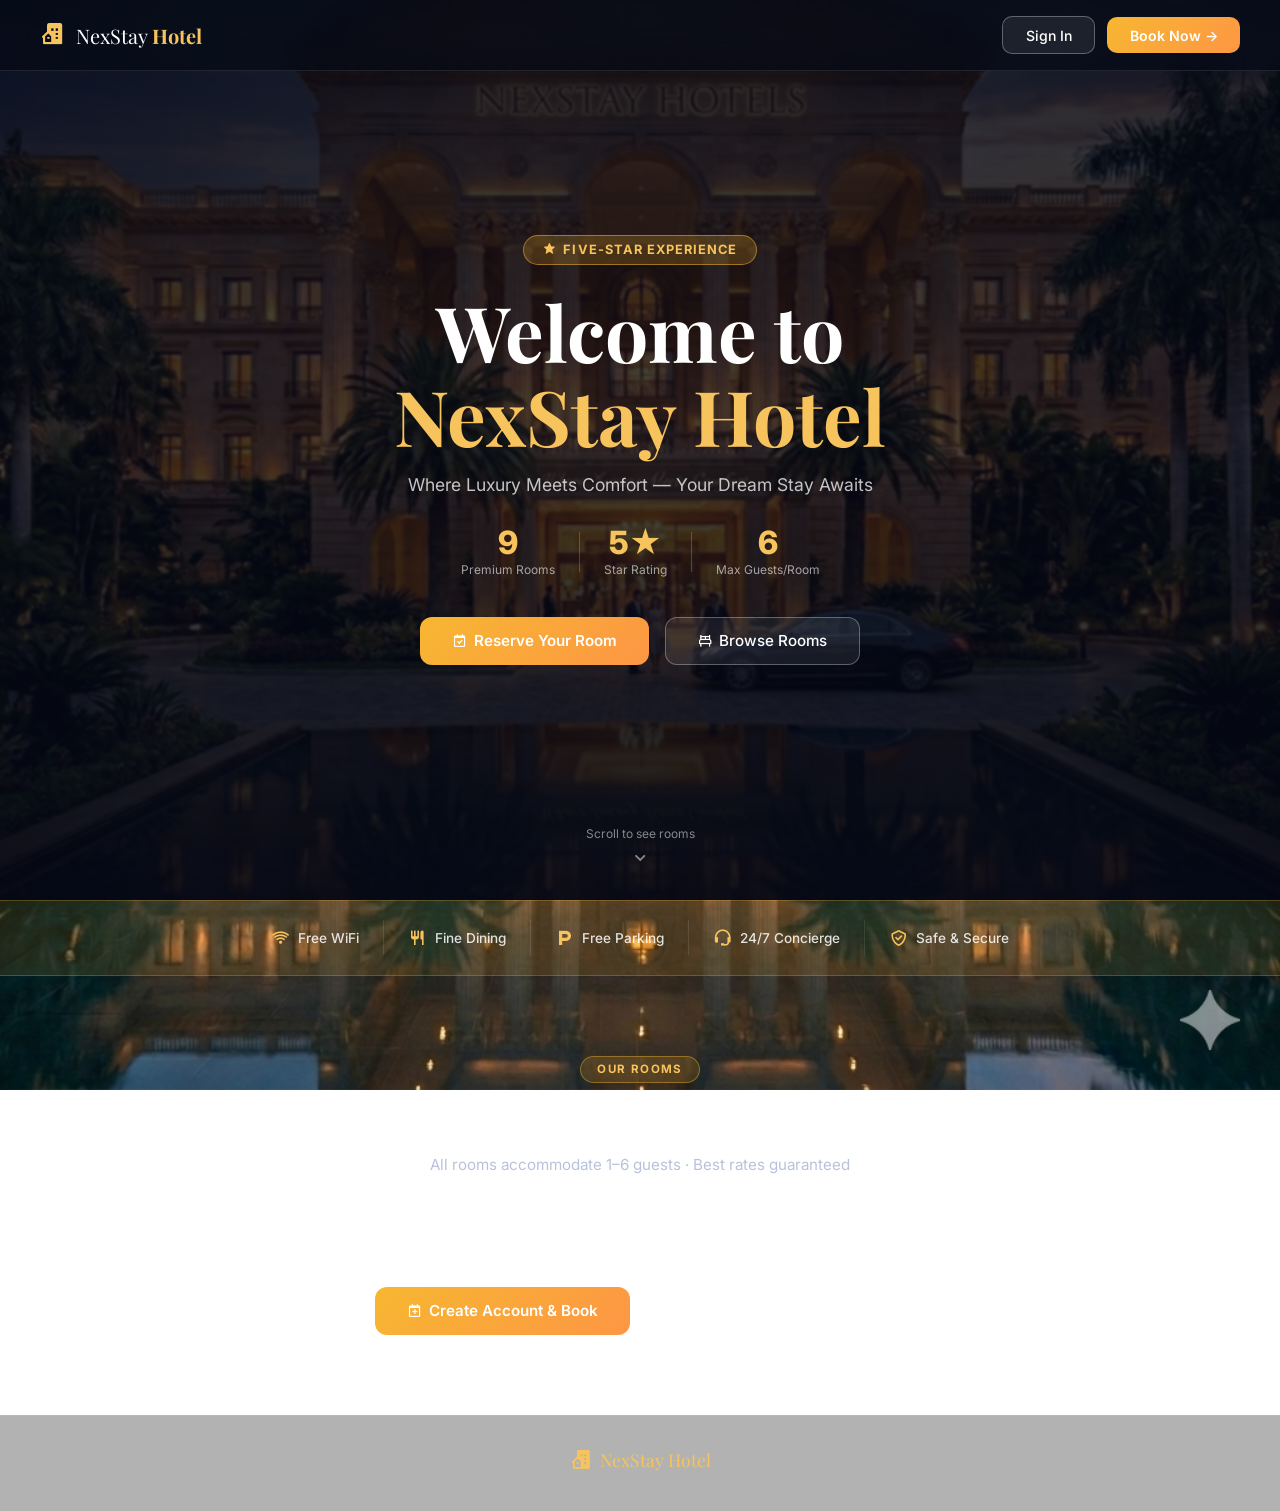
==== index.html @ 5ae5cfe7 "Initial NexStay commit" ====
<!DOCTYPE html>
<html lang="en">

<head>
  <meta charset="UTF-8" />
  <meta name="viewport" content="width=device-width,initial-scale=1.0" />
  <title>NexStay Hotel — Booking &amp; Reservation System</title>
  <meta name="description" content="NexStay Hotel: Luxury hotel booking and reservation management." />
  <meta name="theme-color" content="#f7b731" />
  <link rel="preconnect" href="https://fonts.googleapis.com" />
  <link
    href="https://fonts.googleapis.com/css2?family=Inter:wght@300;400;500;600;700;800&family=Playfair+Display:wght@600;700&display=swap"
    rel="stylesheet" />
  <link rel="stylesheet" href="style.css" />
  <style>
    /* GLOBAL BACKGROUND FOR ALL PAGES is managed in style.css */

    /* Overlay for better text readability */
    #app-section::before {
      content: '';
      position: fixed;
      top: 0;
      left: 0;
      right: 0;
      bottom: 0;
      background: rgba(15, 23, 42, 0.1);
      z-index: -1;
      pointer-events: none;
    }

    /* Auth section overlay */
    #auth-section {
      position: relative;
    }

    #auth-section::before {
      content: '';
      position: fixed;
      top: 0;
      left: 0;
      right: 0;
      bottom: 0;
      background: rgba(15, 23, 42, 0.1);
      z-index: -1;
      pointer-events: none;
    }

    /* Auth left side styling with cozy hotel theme */
    .auth-left {
      background: rgba(10, 15, 30, 0.05) !important;
      backdrop-filter: blur(2px);
    }

    .auth-brand-hero .hero-hotel-name {
      font-size: 3.5rem;
    }

    .hero-hotel-name span {
      color: var(--gold);
    }

    /* Room card image fix */
    .room-card-img img {
      width: 100%;
      height: 100%;
      object-fit: cover;
    }

    /* 360 view controls */
    .vr-controls {
      display: flex;
      align-items: center;
      justify-content: center;
      gap: 1rem;
      margin-top: 0.5rem;
    }

    .vr-btn {
      background: rgba(247, 183, 49, 0.2);
      border: 1px solid rgba(247, 183, 49, 0.4);
      color: white;
      padding: 0.5rem 1rem;
      border-radius: 8px;
      cursor: pointer;
      font-size: 0.8rem;
      transition: all 0.2s;
    }

    .vr-btn:hover {
      background: rgba(247, 183, 49, 0.4);
      transform: scale(1.05);
    }

    .vr-indicator {
      font-size: 0.75rem;
      color: var(--text-muted);
    }
  </style>
  <link href='https://unpkg.com/boxicons@2.1.4/css/boxicons.min.css' rel='stylesheet'>
</head>

<body>

  <!-- ===================== PUBLIC LANDING PAGE ===================== -->
  <div id="landing-section">

    <!-- NAV -->
    <nav class="land-nav">
      <div class="land-nav-brand">
        <i class='bx bxs-building-house'></i>
        <span>NexStay <strong>Hotel</strong></span>
      </div>
      <div class="land-nav-actions">
        <button class="land-btn-outline" onclick="showLandingAuth('login')">Sign In</button>
        <button class="land-btn-gold" onclick="showLandingAuth('register')">Book Now →</button>
      </div>
    </nav>

    <!-- HERO SECTION -->
    <section class="land-hero">
      <div class="land-hero-overlay"></div>
      <div class="land-hero-content">
        <div class="land-hero-badge"><i class='bx bxs-star'></i> Five-Star Experience</div>
        <h1 class="land-hero-title">Welcome to<br /><span>NexStay Hotel</span></h1>
        <p class="land-hero-sub">Where Luxury Meets Comfort — Your Dream Stay Awaits</p>
        <div class="land-hero-stats">
          <div class="land-stat">
            <div class="land-stat-num">9</div>
            <div class="land-stat-label">Premium Rooms</div>
          </div>
          <div class="land-stat-div"></div>
          <div class="land-stat">
            <div class="land-stat-num">5★</div>
            <div class="land-stat-label">Star Rating</div>
          </div>
          <div class="land-stat-div"></div>
          <div class="land-stat">
            <div class="land-stat-num">6</div>
            <div class="land-stat-label">Max Guests/Room</div>
          </div>
        </div>
        <div class="land-hero-cta">
          <button class="land-btn-gold land-btn-big" onclick="showLandingAuth('register')"><i
              class='bx bx-calendar-check'></i> Reserve Your Room</button>
          <button class="land-btn-outline land-btn-big" onclick="scrollToRooms()"><i class='bx bx-bed'></i> Browse
            Rooms</button>
        </div>
      </div>
      <div class="land-hero-scroll" onclick="scrollToRooms()">
        <span>Scroll to see rooms</span><i class='bx bx-chevron-down'></i>
      </div>
    </section>

    <!-- FEATURES STRIP -->
    <section class="land-features">
      <div class="land-feature"><i class='bx bx-wifi'></i><span>Free WiFi</span></div>
      <div class="land-feature"><i class='bx bx-restaurant'></i><span>Fine Dining</span></div>
      <div class="land-feature"><i class='bx bxs-parking'></i><span>Free Parking</span></div>
      <div class="land-feature"><i class='bx bx-support'></i><span>24/7 Concierge</span></div>
      <div class="land-feature"><i class='bx bx-check-shield'></i><span>Safe & Secure</span></div>
    </section>

    <!-- ROOMS SHOWCASE -->
    <section class="land-rooms" id="land-rooms-section">
      <div class="land-section-header">
        <div class="land-section-badge">OUR ROOMS</div>
        <h2 class="land-section-title">Choose Your Perfect Room</h2>
        <p class="land-section-sub">All rooms accommodate 1–6 guests · Best rates guaranteed</p>
      </div>
      <div class="land-rooms-grid" id="land-rooms-grid">
        <!-- Filled by JS -->
      </div>
      <div class="land-rooms-cta">
        <button class="land-btn-gold land-btn-big" onclick="showLandingAuth('register')">
          <i class='bx bx-calendar-plus'></i> Create Account & Book
        </button>
        <button class="land-btn-outline land-btn-big" onclick="showLandingAuth('login')">
          Already a guest? Sign In →
        </button>
      </div>
    </section>

    <!-- FOOTER -->
    <footer class="land-footer">
      <div class="land-footer-brand">
        <i class='bx bxs-building-house'></i>
        <span>NexStay Hotel</span>
    </footer>
  </div>

  <!-- ===================== AUTH SECTION ===================== -->
  <div id="auth-section" class="hidden">

    <!-- LOGIN PAGE -->
    <div id="page-login" class="auth-page active">
      <div class="auth-left">
        <div class="auth-brand-hero">
          <div class="hero-logo"><i class='bx bxs-building-house'></i></div>
          <h1 class="hero-hotel-name">NexStay<br /><span>Hotel</span></h1>
          <p class="hero-tagline">Where Luxury Meets Comfort</p>
          <div class="hero-features">
            <div class="hero-feat"><span><i class='bx bxs-star'></i></span> Premium Rooms &amp; Suites</div>
            <div class="hero-feat"><span><i class='bx bxs-star'></i></span> Easy Online Booking</div>
            <div class="hero-feat"><span><i class='bx bxs-star'></i></span> World-Class Hospitality</div>
          </div>
        </div>
      </div>
      <div class="auth-right">
        <div class="auth-card">
          <div class="auth-card-icon"><i class='bx bxs-building-house'></i></div>
          <h2 class="auth-title">Welcome Back</h2>
          <p class="auth-sub">Sign in to book your dream room</p>
          <div id="login-error" class="auth-error hidden"></div>
          <div class="auth-demo-hint" style="margin-bottom:.75rem"><i class='bx bx-info-circle'></i> This is the <strong>Guest Portal</strong>. Admins must use the <strong><a onclick="window.location='/admin'" style="color:var(--gold);cursor:pointer">Admin Portal →</a></strong></div>
          <div class="form-group">
            <label>Email Address</label>
            <input type="email" id="login-email" placeholder="you@email.com" />
          </div>
          <div class="form-group">
            <label>Password</label>
            <div class="pw-wrap">
              <input type="password" id="login-pw" placeholder="••••••••" />
              <button class="pw-toggle" onclick="togglePw('login-pw',this)"><i class='bx bx-show'></i></button>
            </div>
          </div>
          <button class="btn-primary full-w auth-btn" onclick="doLogin()">Sign In →</button>
          <div class="auth-switch">Don't have an account? <a onclick="showAuth('register')">Create one</a></div>
          <div class="auth-demo-hint">Demo: sofia@email.com / sofia123</div>
        </div>
      </div>
    </div>

    <!-- REGISTER PAGE -->
    <div id="page-register" class="auth-page">
      <div class="auth-left">
        <div class="auth-brand-hero">
          <div class="hero-logo"><i class='bx bxs-building-house'></i></div>
          <h1 class="hero-hotel-name">NexStay<br /><span>Hotel</span></h1>
          <p class="hero-tagline">Your Dream Stay Awaits</p>
          <div class="hero-features">
            <div class="hero-feat"><span><i class='bx bxs-star'></i></span> Browse &amp; Book Rooms</div>
            <div class="hero-feat"><span><i class='bx bxs-star'></i></span> View Your Reservations</div>
            <div class="hero-feat"><span><i class='bx bxs-star'></i></span> Seamless Check-In Experience</div>
          </div>
        </div>
      </div>
      <div class="auth-right">
        <div class="auth-card">
          <div class="auth-card-icon"><i class='bx bx-sparkles'></i></div>
          <h2 class="auth-title">Create Account</h2>
          <p class="auth-sub">Sign up and start booking your stay</p>
          <div id="reg-error" class="auth-error hidden"></div>
          <div class="form-row">
            <div class="form-group"><label>First Name</label><input type="text" id="reg-fname" placeholder="Sofia" />
            </div>
            <div class="form-group"><label>Last Name</label><input type="text" id="reg-lname" placeholder="Dafers" />
            </div>
          </div>
          <div class="form-group"><label>Email Address</label><input type="email" id="reg-email"
              placeholder="you@email.com" /></div>
          <div class="form-group"><label>Phone Number</label><input type="tel" id="reg-phone"
              placeholder="09XXXXXXXXX" /></div>
          <div class="form-group"><label>Password</label>
            <div class="pw-wrap"><input type="password" id="reg-pw" placeholder="Min. 6 characters" /><button
                class="pw-toggle" onclick="togglePw('reg-pw',this)"><i class='bx bx-show'></i></button></div>
          </div>
          <div class="form-group"><label>Confirm Password</label><input type="password" id="reg-cpw"
              placeholder="Re-enter password" /></div>
          <button class="btn-primary full-w auth-btn" onclick="doRegister()">Create Account →</button>
          <div class="auth-switch">Already have an account? <a onclick="showAuth('login')">Sign in</a></div>
        </div>
      </div>
    </div>
  </div>

  <!-- ===================== APP SECTION ===================== -->
  <div id="app-section" class="hidden">

    <!-- SIDEBAR -->
    <aside class="sidebar" id="sidebar">
      <div class="sidebar-brand">
        <div class="brand-icon"><i class='bx bxs-building-house'></i></div>
        <div>
          <div class="brand-name">NexStay</div>
          <div class="brand-sub">Hotel</div>
        </div>
      </div>
      <nav class="sidebar-nav">
        <div class="nav-label">NAVIGATION</div>
        <!-- ADMIN ONLY -->
        <a class="nav-item admin-only" id="nav-dashboard" onclick="showPage('dashboard')"><span class="nav-icon"><i
              class='bx bxs-dashboard'></i></span> Dashboard</a>
        <!-- BOTH -->
        <a class="nav-item" id="nav-browse" onclick="showPage('browse')"><span class="nav-icon"><i
              class='bx bx-bed'></i></span> Browse Rooms</a>
        <!-- USER ONLY -->
        <a class="nav-item user-only" id="nav-newbooking" onclick="showPage('newbooking')"><span class="nav-icon"><i
              class='bx bx-plus'></i></span> New Booking</a>
        <!-- ADMIN ONLY -->
        <a class="nav-item admin-only" id="nav-allbookings" onclick="showPage('allbookings')"><span class="nav-icon"><i
              class='bx bx-list-ul'></i></span> All Bookings</a>
        <!-- USER ONLY -->
        <a class="nav-item user-only" id="nav-mybookings" onclick="showPage('mybookings')"><span class="nav-icon"><i
              class='bx bx-receipt'></i></span> My Bookings</a>
        <div class="nav-label" style="margin-top:1rem">ACCOUNT</div>
        <a class="nav-item" id="nav-settings" onclick="showPage('settings')"><span class="nav-icon"><i
              class='bx bx-cog'></i></span> Settings</a>
        <a class="nav-item" onclick="doLogout()"><span class="nav-icon"><i class='bx bx-log-out'></i></span> Logout</a>
      </nav>
      <div class="sidebar-footer" id="sidebar-user-info">
        <div class="footer-avatar" id="sidebar-avatar">?</div>
        <div>
          <div class="footer-name" id="sidebar-name">—</div>
          <div class="footer-role" id="sidebar-role">—</div>
        </div>
      </div>
    </aside>

    <!-- MAIN -->
    <main class="main-content">

      <!-- TOPBAR -->
      <div class="topbar">
        <div class="topbar-hotel"><i class='bx bxs-building-house'></i> <strong>NexStay Hotel</strong> <span
            class="topbar-divider">|</span> <span id="topbar-page">Dashboard</span></div>
        <div class="topbar-right">
          <span class="topbar-user" onclick="showPage('settings')"><i class='bx bx-user'></i> <span
              id="topbar-username">User</span></span>
        </div>
      </div>

      <!-- ===== DASHBOARD ===== -->
      <div id="page-dashboard" class="page">
        <div class="page-header">
          <div>
            <h1 class="page-title">Main Dashboard</h1>
            <p class="page-sub">Overview of hotel operations — stats, booking calendar &amp; room management</p>
          </div>

        </div>
        <div class="stats-grid">
          <div class="stat-card" style="--accent:#f7b731">
            <div class="stat-icon"><i class='bx bx-wallet'></i></div>
            <div class="stat-value" id="stat-revenue">₱0</div>
            <div class="stat-label">Total Revenue</div>
            <div class="stat-trend">↑ +12% this month</div>
          </div>
          <div class="stat-card" style="--accent:#00c9a7">
            <div class="stat-icon"><i class='bx bx-check-circle'></i></div>
            <div class="stat-value" id="stat-confirmed">0</div>
            <div class="stat-label">Confirmed Bookings</div>
            <div class="stat-trend">↑ Active reservations</div>
          </div>
          <div class="stat-card" style="--accent:#f7b731">
            <div class="stat-icon"><i class='bx bx-bed'></i></div>
            <div class="stat-value" id="stat-available">0</div>
            <div class="stat-label">Available Rooms</div>
            <div class="stat-trend" id="stat-available-sub">of 9 total rooms</div>
          </div>
          <div class="stat-card" style="--accent:#fd9644">
            <div class="stat-icon"><i class='bx bx-time-five'></i></div>
            <div class="stat-value" id="stat-pending">0</div>
            <div class="stat-label">Pending Approval</div>
            <div class="stat-trend">Requires review</div>
          </div>
        </div>
        <!-- BOOKING CALENDAR + SIDE CARDS ROW -->
        <div class="dashboard-grid">
          <!-- BOOKING CALENDAR -->
          <div class="card">
            <div class="card-header">
              <h2 class="card-title"><i class='bx bx-calendar' style='color:var(--gold);margin-right:.4rem'></i>Booking Calendar</h2>
              <button class="btn-ghost" onclick="showPage('allbookings')">View All →</button>
            </div>
            <div class="cal-nav">
              <button class="cal-nav-btn" onclick="calPrev()"><i class='bx bx-chevron-left'></i></button>
              <span id="cal-month-label" class="cal-month-label">—</span>
              <button class="cal-nav-btn" onclick="calNext()"><i class='bx bx-chevron-right'></i></button>
            </div>
            <div class="cal-grid" id="cal-grid"></div>
            <div class="cal-legend">
              <span class="cal-dot" style="background:var(--gold)"></span><span>Booked</span>
              <span class="cal-dot" style="background:#00c9a7"></span><span>Check-In</span>
              <span class="cal-dot" style="background:#fd9644"></span><span>Check-Out</span>
              <span class="cal-dot" style="background:#a855f7"></span><span>Today</span>
            </div>
            <div id="cal-events-list" style="margin-top:.8rem"></div>
          </div>
          <!-- SIDE CARDS -->
          <div class="side-cards">
            <!-- PORTAL LINKS (admin only) -->
            <div class="card admin-only" style="padding:1rem 1.25rem">
              <h2 class="card-title" style="margin-bottom:.8rem"><i class='bx bx-link' style='color:var(--gold);margin-right:.4rem'></i>Portal Links</h2>
              <div style="display:flex;flex-direction:column;gap:.5rem">
                <a id="admin-link-display" href="/admin" target="_blank" class="portal-link-btn portal-link-admin"><i class='bx bxs-user-badge'></i> Admin Portal <i class='bx bx-link-external' style='font-size:.75rem'></i></a>
                <a id="user-link-display" href="/" target="_blank" class="portal-link-btn portal-link-user"><i class='bx bx-user'></i> User / Guest Portal <i class='bx bx-link-external' style='font-size:.75rem'></i></a>
              </div>
            </div>
            <!-- RECENT BOOKINGS -->
            <div class="card">
              <div class="card-header" style="margin-bottom:.8rem">
                <h2 class="card-title"><i class='bx bx-list-ul' style='color:var(--gold);margin-right:.4rem'></i>Recent Bookings</h2>
                <button class="btn-ghost" onclick="showPage('allbookings')">View All →</button>
              </div>
              <div id="dash-recent-bookings"></div>
            </div>
            <!-- ROOM STATUS -->
            <div class="card">
              <h2 class="card-title" style="margin-bottom:1rem">Room Status Summary</h2>
              <div id="room-status-list"></div>
            </div>
          </div>
        </div>
        <!-- DASHBOARD ROOM CARDS -->
        <div class="dash-rooms-section">
          <div class="dash-rooms-header">
            <div>
              <h2 class="card-title">All Rooms Overview</h2>
              <p style="color:var(--text-muted);font-size:.82rem;margin-top:.2rem">Click any room to browse — all rooms
                max 6 guests</p>
            </div>
            <button class="btn-ghost" onclick="showPage('browse')">View All Rooms →</button>
          </div>
          <div class="dash-rooms-grid" id="dash-rooms-grid"></div>
        </div>
      </div>

      <!-- ===== BROWSE ROOMS ===== -->
      <div id="page-browse" class="page">
        <div class="page-header">
          <div>
            <h1 class="page-title">Browse Hotel Rooms</h1>
            <p class="page-sub">View, search, and filter all rooms — click a room &amp; full details
            </p>
          </div>

        </div>
        <div class="filter-bar">
          <div class="search-wrap">
            <span class="search-icon"><i class='bx bx-search'></i></span>
            <input type="text" id="room-search" placeholder="Search rooms..." oninput="filterRooms()" />
          </div>
          <div class="filter-group"><label>Type</label>
            <select id="filter-type" onchange="filterRooms()">
              <option value="All">All Types</option>
              <option value="Standard">Standard</option>
              <option value="Deluxe">Deluxe</option>
              <option value="Family">Family</option>
              <option value="Suite">Suite</option>
            </select>
          </div>
          <div class="filter-group"><label>Status</label>
            <select id="filter-avail" onchange="filterRooms()">
              <option value="All">All Status</option>
              <option value="Available">Available</option>
              <option value="Occupied">Occupied</option>
              <option value="Maintenance">Maintenance</option>
            </select>
          </div>
          <div class="filter-group guest-slider-group">
            <label>Guests: <span id="guest-slider-val" class="slider-val-badge">Any</span></label>
            <div class="slider-track-wrap">
              <input type="range" id="filter-guests" min="0" max="6" value="0" step="1" oninput="filterRooms()"
                class="guest-slider" />
              <div class="slider-ticks">
                <span>Any</span><span>1</span><span>2</span><span>3</span><span>4</span><span>5</span><span>6</span>
              </div>
            </div>
          </div>
          <span class="filter-count" id="filter-count">Showing 9 of 9 rooms</span>
        </div>
        <div class="rooms-grid" id="rooms-grid"></div>
      </div>

      <!-- ===== NEW BOOKING ===== -->
      <div id="page-newbooking" class="page">
        <div class="page-header">
          <div>
            <h1 class="page-title">New Booking — Input Form</h1>
            <p class="page-sub">Fill in guest details, select room, and pick check-in/out dates</p>
          </div>

        </div>
        <div class="booking-form-grid">
          <div class="card">
            <div class="section-label">INPUT SECTION 1</div>
            <h2 class="card-title" style="margin-bottom:1.2rem">Guest Information</h2>
            <div class="form-group"><label>Full Name *</label><input type="text" id="f-name"
                placeholder="e.g. Maria Santos" /></div>
            <div class="form-group"><label>Email Address *</label><input type="email" id="f-email"
                placeholder="guest@email.com" /></div>
            <div class="form-group"><label>Phone Number *</label><input type="tel" id="f-phone"
                placeholder="09XXXXXXXXX" /></div>
            <div class="form-group"><label>Special Requests (Optional)</label><textarea id="f-notes" rows="3"
                placeholder="e.g. Late check-in, extra pillows..."></textarea></div>
          </div>
          <div>
            <div class="card" style="margin-bottom:1rem">
              <div class="section-label">INPUT SECTION 2</div>
              <h2 class="card-title" style="margin-bottom:1.2rem">Room &amp; Dates</h2>
              <div class="form-group"><label>Select Room *</label>
                <select id="f-room" onchange="updateSummary()">
                  <option value="">-- Choose a room --</option>
                  <!-- Options populated dynamically by syncBookingRoomSelect() -->
                </select>
              </div>
              <div class="form-row">
                <div class="form-group"><label>Check-In Date *</label><input type="date" id="f-checkin"
                    onchange="updateSummary()" /></div>
                <div class="form-group"><label>Check-Out Date *</label><input type="date" id="f-checkout"
                    onchange="updateSummary()" /></div>
              </div>
            </div>
            <div class="card summary-card">
              <div class="section-label">COMPUTATION OUTPUT</div>
              <h2 class="card-title" style="margin-bottom:1rem">Booking Summary</h2>
              <div class="summary-row"><span>Room:</span><span id="sum-room">—</span></div>
              <div class="summary-row"><span>Rate per Night:</span><span id="sum-rate">—</span></div>
              <div class="summary-row"><span>Number of Nights:</span><span id="sum-nights">—</span></div>
              <div class="summary-row total"><span>Total Amount:</span><span id="sum-total">—</span></div>
              <div class="sum-formula">Total = Rate/Night × Number of Nights</div>
            </div>
            <div class="form-actions">
              <button class="btn-outline" onclick="showPage('browse')">← Back to Rooms</button>
              <button class="btn-primary" onclick="confirmBooking()"><i class='bx bx-check'></i> Confirm Booking
                →</button>
            </div>
          </div>
        </div>
      </div>

      <!-- ===== CONFIRMATION ===== -->
      <div id="page-confirmation" class="page">
        <div class="page-header">
          <div>
            <h1 class="page-title">Booking Confirmation — Result Page</h1>
            <p class="page-sub">Displays booking summary after successful reservation</p>
          </div>

        </div>
        <div class="confirm-wrap">
          <div class="confirm-success">
            <div class="confirm-icon"><i class='bx bx-check-circle'></i></div>
            <div>
              <div class="confirm-title">Booking Confirmed!</div>
              <div class="confirm-sub">Your reservation has been successfully created.</div>
            </div>
          </div>
          <div class="confirm-body">
            <div class="confirm-ref-row">
              <div>
                <div class="confirm-ref-label">Booking Reference</div>
                <div class="confirm-ref-id" id="conf-ref">—</div>
              </div>
              <span class="badge badge-confirmed">Confirmed</span>
            </div>
            <div class="confirm-details-grid">
              <div>
                <div class="detail-section-label">GUEST INFORMATION</div>
                <div class="detail-row"><span>Name:</span><strong id="conf-name">—</strong></div>
                <div class="detail-row"><span>Email:</span><strong id="conf-email">—</strong></div>
                <div class="detail-row"><span>Phone:</span><strong id="conf-phone">—</strong></div>
              </div>
              <div>
                <div class="detail-section-label">ROOM DETAILS</div>
                <div class="detail-row"><span>Room:</span><strong id="conf-room">—</strong></div>
                <div class="detail-row"><span>Type:</span><strong id="conf-type">—</strong></div>
                <div class="detail-row"><span>Floor:</span><strong id="conf-floor">—</strong></div>
                <div class="detail-row"><span>Capacity:</span><strong id="conf-cap">—</strong></div>
              </div>
            </div>
            <div class="billing-box">
              <div class="detail-section-label">STAY SUMMARY &amp; BILLING</div>
              <div class="detail-row"><span>Check-In:</span><strong id="conf-checkin">—</strong></div>
              <div class="detail-row"><span>Check-Out:</span><strong id="conf-checkout">—</strong></div>
              <div class="detail-row"><span>Duration:</span><strong id="conf-nights">—</strong></div>
              <div class="detail-row"><span>Rate per Night:</span><strong id="conf-rate">—</strong></div>
              <div class="detail-row total"><span>Total Amount:</span><strong id="conf-total">—</strong></div>
              <div class="sum-formula" id="conf-formula"></div>
            </div>
            <div class="confirm-footer-note" id="conf-footer-note"></div>
          </div>
          <div class="confirm-actions">
            <button class="btn-outline" id="conf-view-bookings-btn"
              onclick="isAdmin() ? showPage('allbookings') : showPage('mybookings')"><i class='bx bx-list-ul'></i> <span
                id="conf-view-bookings-label">View My Bookings</span></button>
            <button class="btn-primary" onclick="showPage('browse')"><i class='bx bx-bed'></i> Browse Rooms →</button>
          </div>
        </div>
      </div>

      <!-- ===== ALL BOOKINGS ===== -->
      <div id="page-allbookings" class="page">
        <div class="page-header">
          <div>
            <h1 class="page-title">All Bookings</h1>
            <p class="page-sub">View and manage all hotel reservations</p>
          </div>

        </div>
        <div class="card">
          <div class="card-header">
            <div style="display:flex;align-items:center;gap:.75rem">
              <label style="font-weight:600;color:var(--text-muted);font-size:.85rem">Filter by:</label>
              <select id="ab-filter" onchange="renderAllBookings()"
                style="padding:.4rem .8rem;border-radius:8px;border:1px solid var(--border);background:var(--card-bg);color:var(--text);font-family:inherit">
                <option value="All">All</option>
                <option value="Confirmed">Confirmed</option>
                <option value="Pending">Pending</option>
                <option value="Completed">Completed</option>
                <option value="Cancelled">Cancelled</option>
              </select>
            </div>
          </div>
          <div class="table-wrap">
            <table class="data-table">
              <thead>
                <tr>
                  <th>Booking ID</th>
                  <th>Guest</th>
                  <th>Room</th>
                  <th>Check-In</th>
                  <th>Check-Out</th>
                  <th>Total</th>
                  <th>Status</th>
                  <th>Actions</th>
                </tr>
              </thead>
              <tbody id="all-tbody"></tbody>
            </table>
          </div>
        </div>
      </div>

      <!-- ===== MY BOOKINGS (USER ONLY) ===== -->
      <div id="page-mybookings" class="page">
        <div class="page-header">
          <div>
            <h1 class="page-title">My Bookings</h1>
            <p class="page-sub">Your personal reservation history</p>
          </div>
        </div>
        <div class="card">
          <div class="my-bookings-summary" id="my-bookings-summary"></div>
          <div class="table-wrap">
            <table class="data-table">
              <thead>
                <tr>
                  <th>Booking ID</th>
                  <th>Room</th>
                  <th>Check-In</th>
                  <th>Check-Out</th>
                  <th>Nights</th>
                  <th>Total</th>
                  <th>Status</th>
                  <th>Actions</th>
                </tr>
              </thead>
              <tbody id="my-tbody"></tbody>
            </table>
          </div>
          <div id="my-empty" class="empty-state" style="display:none">
            <i class='bx bx-calendar-x'></i>
            <p>No bookings yet.</p>
            <button class="btn-primary" onclick="showPage('browse')"><i class='bx bx-bed'></i> Browse Rooms</button>
          </div>
        </div>
      </div>

      <!-- ===== SETTINGS / ACCOUNT ===== -->
      <div id="page-settings" class="page">
        <div class="page-header">
          <div>
            <h1 class="page-title">Account Settings</h1>
            <p class="page-sub">Manage your profile, password, and preferences</p>
          </div>
          <div class="header-badge">ACCOUNT · settings</div>
        </div>
        <div class="settings-grid">
          <div class="card">
            <div class="settings-avatar-row">
              <div class="settings-avatar" id="set-avatar-display">?</div>
              <div>
                <div class="settings-avatar-name" id="set-avatar-name">—</div>
                <div class="settings-avatar-role" id="set-avatar-role">—</div>
                <div class="settings-avatar-email" id="set-avatar-email">—</div>
              </div>
            </div>
            <h2 class="card-title" style="margin-bottom:1rem;margin-top:1.5rem">Profile Information</h2>
            <div class="form-row">
              <div class="form-group"><label>First Name</label><input type="text" id="set-fname" /></div>
              <div class="form-group"><label>Last Name</label><input type="text" id="set-lname" /></div>
            </div>
            <div class="form-group"><label>Email Address</label><input type="email" id="set-email" /></div>
            <div class="form-group"><label>Phone Number</label><input type="tel" id="set-phone" /></div>
            <button class="btn-primary" onclick="saveProfile()"><i class='bx bx-save'></i> Save Profile</button>
          </div>
          <div>
            <div class="card" style="margin-bottom:1rem">
              <h2 class="card-title" style="margin-bottom:1rem">Change Password</h2>
              <div class="form-group"><label>Current Password</label><input type="password" id="set-oldpw"
                  placeholder="••••••••" /></div>
              <div class="form-group"><label>New Password</label><input type="password" id="set-newpw"
                  placeholder="Min. 6 characters" /></div>
              <div class="form-group"><label>Confirm New Password</label><input type="password" id="set-cpw"
                  placeholder="Re-enter new password" /></div>
              <button class="btn-primary" onclick="changePassword()"><i class='bx bx-lock-alt'></i> Update
                Password</button>
            </div>
            <div class="card">
              <h2 class="card-title" style="margin-bottom:1rem">Preferences</h2>
              <div class="pref-row">
                <div>
                  <div class="pref-label">Email Notifications</div>
                  <div class="pref-sub">Get alerts for new bookings</div>
                </div>
                <label class="toggle"><input type="checkbox" id="pref-email" checked /><span
                    class="toggle-slider"></span></label>
              </div>
              <div class="pref-row">
                <div>
                  <div class="pref-label">Dark Mode</div>
                  <div class="pref-sub">Switch interface theme</div>
                </div>
                <label class="toggle"><input type="checkbox" id="pref-dark" checked
                    onchange="toggleDarkMode(this)" /><span class="toggle-slider"></span></label>
              </div>
              <div class="pref-row">
                <div>
                  <div class="pref-label">Auto-confirm Bookings</div>
                  <div class="pref-sub">Skip pending approval step</div>
                </div>
                <label class="toggle"><input type="checkbox" id="pref-auto" /><span
                    class="toggle-slider"></span></label>
              </div>
            </div>
          </div>
        </div>
      </div>

    </main>
  </div>

  <!-- ===== ROOM VIEW MODAL WITH 360° PANORAMIC VIEW ===== -->
  <div id="room-modal" class="modal-overlay" onclick="closeModal(event)">
    <div class="modal-box">
      <button class="modal-close" onclick="closeRoomModal()"><i class='bx bx-x'></i></button>

      <div class="modal-img-wrap">
        <img id="modal-main-img" src="" alt="Room" style="cursor: zoom-in;" onclick="openLightbox()"
          title="Click to enlarge image" />
        <div class="modal-img-badge" id="modal-status-badge">Available</div>
        <div class="modal-img-price" id="modal-price-badge">₱0/night</div>
      </div>

      <div class="modal-gallery" id="modal-gallery"></div>

      <div class="modal-content">
        <div class="modal-header-row">
          <div>
            <h2 class="modal-room-name" id="modal-name">Room 101</h2>
            <div class="modal-room-meta" id="modal-meta">Standard · Floor 1 · 2 guests</div>
          </div>
          <div class="modal-rating" id="modal-rating"><i class='bx bxs-star'></i> 4.8</div>
        </div>

        <p class="modal-description" id="modal-desc"></p>



        <!-- What's Inside Section -->
        <div class="modal-section-title"><i class='bx bx-chair'></i> What's Inside This Room</div>
        <div class="modal-inside-grid" id="modal-inside-grid"></div>

        <!-- Amenity Tags -->
        <div class="modal-section-title"><i class='bx bx-sparkles'></i> Amenities</div>
        <div class="modal-amenities" id="modal-amenities"></div>

        <!-- Room Details -->
        <div class="modal-details-grid" id="modal-details"></div>

        <!-- Reviews Section -->
        <div class="modal-section-title" style="margin-top:1rem"><i class='bx bx-star'></i> Guest Reviews</div>
        <div id="modal-reviews-list" style="margin-bottom:.5rem"></div>
        <button id="modal-rate-btn" class="btn-outline user-only" onclick="openReviewModal()" style="font-size:.82rem;padding:.4rem .9rem;display:none"><i class='bx bx-edit'></i> Write a Review</button>

        <div class="modal-actions">
          <button class="btn-outline" onclick="closeRoomModal()">← Back</button>
          <button class="btn-primary" id="modal-book-btn" onclick="bookFromModal()">Book This Room →</button>
        </div>
      </div>
    </div>
  </div>
  <!-- ===== MANAGE ROOM MODAL (ADMIN) ===== -->
  <div id="manage-room-modal" class="modal-overlay" onclick="closeManageRoomModal(event)"
    style="display:none;z-index:3000">
    <div class="modal-box" style="max-width:560px;max-height:90vh;overflow-y:auto">
      <button class="modal-close" onclick="closeManageRoomModal()"><i class='bx bx-x'></i></button>
      <div style="padding:1.5rem 0 0">
        <div class="section-label" id="mr-mode-label">MANAGE ROOM</div>
        <h2 class="card-title" id="manage-room-title" style="margin-bottom:1.5rem">Edit Room Details</h2>
        <!-- ROOM PHOTOS -->
        <div class="form-group">
          <label style="display:flex;align-items:center;justify-content:space-between">
            <span>Room Photos</span>
            <label for="mr-photo-upload" class="btn-ghost" style="cursor:pointer;font-size:.8rem;color:var(--gold)"><i class='bx bx-image-add'></i> Add Photo</label>
          </label>
          <input type="file" id="mr-photo-upload" accept="image/*" multiple style="display:none" onchange="handleRoomPhotoUpload(this)" />
          <div id="mr-photo-preview" class="mr-photo-grid"></div>
        </div>
        <!-- ROOM INFO -->
        <div class="form-group">
          <label>Room ID / Number</label>
          <input type="text" id="mr-id" placeholder="e.g. 401" />
        </div>
        <div class="form-group">
          <label>Room Name</label>
          <input type="text" id="mr-name" placeholder="e.g. The Ocean Suite" />
        </div>
        <div class="form-row">
          <div class="form-group">
            <label>Room Type</label>
            <select id="mr-type">
              <option value="Standard">Standard</option>
              <option value="Deluxe">Deluxe</option>
              <option value="Suite">Suite</option>
              <option value="Family">Family</option>
            </select>
          </div>
          <div class="form-group">
            <label>Floor</label>
            <input type="text" id="mr-floor" placeholder="e.g. Floor 4" />
          </div>
        </div>
        <!-- Status (Maintenance only toggle - hidden for add, shown only for edit) -->
        <div class="form-group" id="mr-status-wrap" style="display:none">
          <label>Room Status <span style="color:var(--text-muted);font-size:.78rem">(auto-managed by bookings)</span></label>
          <select id="mr-status">
            <option value="Available">Available</option>
            <option value="Occupied">Occupied</option>
            <option value="Maintenance">Maintenance — Set manually</option>
          </select>
        </div>
        <div class="form-row">
          <div class="form-group">
            <label>Rate per Night (₱)</label>
            <input type="number" id="mr-rate" placeholder="e.g. 2500" min="0" />
          </div>
          <div class="form-group">
            <label>Capacity (guests)</label>
            <input type="number" id="mr-cap" placeholder="e.g. 2" min="1" max="10" />
          </div>
        </div>
        <div class="form-group">
          <label>Description</label>
          <textarea id="mr-desc" rows="3" placeholder="Room description..."></textarea>
        </div>
        <div class="form-group">
          <label>Amenities <span style="color:var(--text-muted);font-size:.78rem">(comma-separated)</span></label>
          <input type="text" id="mr-amenities" placeholder="WiFi, TV, AC, Mini-bar" />
        </div>
        <div class="form-group">
          <label>What's Inside This Room <span style="color:var(--text-muted);font-size:.78rem">(one item per line)</span></label>
          <textarea id="mr-inside" rows="4" placeholder="Queen Bed&#10;42&quot; Smart TV&#10;Rain Shower&#10;Coffee Maker"></textarea>
        </div>
        <div class="form-actions" style="margin-top:1.2rem">
          <button class="btn-outline" onclick="closeManageRoomModal()">Cancel</button>
          <button class="btn-primary" onclick="saveRoomChanges()"><i class='bx bx-save'></i> Save Changes</button>
        </div>
      </div>
    </div>
  </div>

  <!-- REVIEW MODAL -->
  <div id="review-modal" class="modal-overlay" onclick="closeReviewModal(event)" style="display:none;z-index:4000">
    <div class="modal-box" style="max-width:440px">
      <button class="modal-close" onclick="closeReviewModal()"><i class='bx bx-x'></i></button>
      <div style="padding:1.5rem 0 0">
        <div class="section-label">GUEST REVIEW</div>
        <h2 class="card-title" style="margin-bottom:1rem" id="review-room-title">Rate this Room</h2>
        <div class="form-group">
          <label>Your Rating</label>
          <div class="star-picker" id="star-picker">
            <span class="star-pick" data-val="1" onclick="setReviewStar(1)">★</span>
            <span class="star-pick" data-val="2" onclick="setReviewStar(2)">★</span>
            <span class="star-pick" data-val="3" onclick="setReviewStar(3)">★</span>
            <span class="star-pick" data-val="4" onclick="setReviewStar(4)">★</span>
            <span class="star-pick" data-val="5" onclick="setReviewStar(5)">★</span>
          </div>
          <input type="hidden" id="review-rating" value="0" />
        </div>
        <div class="form-group">
          <label>Your Comment</label>
          <textarea id="review-comment" rows="4" placeholder="Tell us about your experience..."></textarea>
        </div>
        <div class="form-actions" style="margin-top:1rem">
          <button class="btn-outline" onclick="closeReviewModal()">Cancel</button>
          <button class="btn-primary" onclick="submitReview()"><i class='bx bx-send'></i> Submit Review</button>
        </div>
      </div>
    </div>
  </div>

  <!-- TOAST -->
  <div id="toast" class="toast"></div>

  <!-- LIGHTBOX -->
  <div id="lightbox" onclick="closeLightbox()"
    style="position: fixed; top: 0; left: 0; right: 0; bottom: 0; background: rgba(0,0,0,0.9); z-index: 10000; display: none; align-items: center; justify-content: center; cursor: zoom-out;">
    <button
      style="position: absolute; top: 20px; right: 20px; background: transparent; border: 1px solid rgba(255,255,255,0.5); color: white; border-radius: 50%; width: 40px; height: 40px; font-size: 1.5rem; cursor: pointer; display: flex; align-items: center; justify-content: center; transition: all 0.2s;"
      onmouseover="this.style.background='rgba(255,255,255,0.1)'" onmouseout="this.style.background='transparent'"><i
        class='bx bx-x'></i></button>
    <img id="lightbox-img" src=""
      style="max-width: 90%; max-height: 90%; object-fit: contain; border-radius: 8px; box-shadow: 0 10px 30px rgba(0,0,0,0.5);">
  </div>

  <script src="app.js"></script>
</body>

</html>
---- style.css ----
:root {
    --bg-trans: rgba(10, 15, 30, 0.65);
    --sidebar-trans: rgba(6, 10, 22, 0.7);
    --card-glass: rgba(20, 28, 45, 0.65);
    --border-glass: rgba(255, 255, 255, 0.2);
    --text: #f0f3fa;
    --text-muted: #b9c2db;
    --accent: #6c63ff;
    --accent2: #f7b731;
    --gold: #f7c35c;
    --success: #2edfa7;
    --danger: #ff7b89;
    --warning: #fdac6e;
    --radius: 18px;
    --shadow: 0 12px 32px rgba(0, 0, 0, 0.35);
}

* {
    margin: 0;
    padding: 0;
    box-sizing: border-box;
}

body {
    font-family: 'Inter', sans-serif;
    background: url('images/Gemini_Generated_Image_cyi25ocyi25ocyi2.png') no-repeat center center fixed;
    background-size: cover;
    color: var(--text);
    min-height: 100vh;
    overflow-x: hidden;
}

/* Overlay for better text readability while keeping background visible */
body::before {
    content: '';
    position: fixed;
    top: 0;
    left: 0;
    width: 100%;
    height: 100%;
    background: rgba(8, 12, 28, 0.55);
    backdrop-filter: blur(1px);
    z-index: -1;
    pointer-events: none;
}

a {
    cursor: pointer;
    text-decoration: none;
}

input,
select,
textarea {
    width: 100%;
    padding: 0.7rem 1rem;
    border-radius: 10px;
    border: 1.5px solid rgba(255, 255, 255, 0.25);
    background: rgba(0, 0, 0, 0.55) !important;
    color: var(--text);
    font-family: 'Inter', sans-serif;
    font-size: 0.9rem;
    outline: none;
    transition: 0.2s;
}

input:focus,
select:focus,
textarea:focus {
    border-color: var(--accent);
    background: rgba(20, 30, 55, 0.9) !important;
    box-shadow: 0 0 0 3px rgba(247, 183, 49, 0.15);
}

textarea {
    resize: vertical;
}

label {
    display: block;
    font-size: 0.8rem;
    font-weight: 600;
    color: #e0e4ff;
    margin-bottom: 0.4rem;
    text-transform: uppercase;
    letter-spacing: 0.05em;
}

.hidden {
    display: none !important;
}

/* BUTTONS */
.btn-primary {
    background: linear-gradient(135deg, rgba(247, 183, 49, 0.9), rgba(253, 150, 68, 0.9)) !important;
    backdrop-filter: blur(2px);
    color: #fff;
    border: none;
    padding: 0.75rem 1.5rem;
    border-radius: 10px;
    font-family: 'Inter', sans-serif;
    font-weight: 600;
    font-size: 0.9rem;
    cursor: pointer;
    transition: 0.25s;
    letter-spacing: 0.02em;
}

.btn-primary:hover {
    transform: translateY(-2px);
    box-shadow: 0 8px 24px rgba(247, 183, 49, 0.4);
}

.btn-outline {
    background: rgba(0, 0, 0, 0.5) !important;
    color: var(--text);
    border: 1.5px solid rgba(255, 255, 255, 0.3);
    padding: 0.75rem 1.5rem;
    border-radius: 10px;
    font-family: 'Inter', sans-serif;
    font-weight: 500;
    font-size: 0.9rem;
    cursor: pointer;
    transition: 0.25s;
}

.btn-outline:hover {
    border-color: var(--accent);
    color: var(--accent);
    background: rgba(247, 183, 49, 0.2) !important;
}

.btn-ghost {
    background: transparent;
    border: none;
    color: var(--accent);
    font-family: 'Inter', sans-serif;
    font-weight: 600;
    font-size: 0.85rem;
    cursor: pointer;
    padding: 0.4rem 0.8rem;
    border-radius: 8px;
    transition: 0.2s;
}

.btn-ghost:hover {
    background: rgba(247, 183, 49, 0.15);
}

.full-w {
    width: 100%;
}

/* AUTH */
#auth-section {
    min-height: 100vh;
}

.auth-page {
    display: none;
    min-height: 100vh;
    flex-direction: row;
}

.auth-page.active {
    display: flex;
}

.auth-left {
    flex: 1;
    background: rgba(10, 15, 32, 0.2) !important;
    backdrop-filter: blur(5px);
    display: flex;
    align-items: center;
    justify-content: center;
    padding: 3rem;
    position: relative;
    overflow: hidden;
}

.auth-left::before {
    content: '';
    position: absolute;
    top: -30%;
    left: -20%;
    width: 70%;
    height: 70%;
    background: radial-gradient(circle, rgba(247, 183, 49, 0.2) 0%, transparent 70%);
    pointer-events: none;
}

.auth-brand-hero {
    text-align: center;
    position: relative;
    z-index: 1;
}

.hero-logo {
    font-size: 4rem;
    margin-bottom: 1rem;
    animation: float 3s ease-in-out infinite;
}

@keyframes float {

    0%,
    100% {
        transform: translateY(0);
    }

    50% {
        transform: translateY(-10px);
    }
}

.hero-hotel-name {
    font-family: 'Playfair Display', serif;
    font-size: 2.8rem;
    line-height: 1.15;
    color: #fff;
    margin-bottom: 0.75rem;
}

.hero-hotel-name span {
    color: var(--gold);
}

.hero-tagline {
    color: var(--text-muted);
    font-size: 1rem;
    margin-bottom: 2rem;
    font-style: italic;
}

.hero-features {
    display: flex;
    flex-direction: column;
    gap: 0.6rem;
    text-align: left;
    display: inline-flex;
}

.hero-feat {
    color: var(--text-muted);
    font-size: 0.9rem;
}

.hero-feat span {
    color: var(--gold);
    margin-right: 0.5rem;
}

.auth-right {
    flex: 1;
    display: flex;
    align-items: center;
    justify-content: center;
    padding: 2rem;
    background: transparent !important;
}

.auth-card {
    background: rgba(20, 28, 50, 0.35) !important;
    backdrop-filter: blur(8px);
    border: 1px solid rgba(255, 255, 255, 0.2);
    border-radius: 20px;
    padding: 2.5rem;
    width: 100%;
    max-width: 440px;
    box-shadow: var(--shadow);
}

.auth-card-icon {
    font-size: 2.5rem;
    text-align: center;
    margin-bottom: 0.75rem;
}

.auth-title {
    font-size: 1.7rem;
    font-weight: 700;
    text-align: center;
    margin-bottom: 0.3rem;
}

.auth-sub {
    text-align: center;
    color: var(--text-muted);
    font-size: 0.9rem;
    margin-bottom: 1.5rem;
}

.auth-btn {
    margin-top: 0.5rem;
    padding: 0.9rem;
}

.auth-switch {
    text-align: center;
    margin-top: 1rem;
    font-size: 0.85rem;
    color: var(--text-muted);
}

.auth-switch a {
    color: var(--accent);
    font-weight: 600;
    cursor: pointer;
}

.auth-switch a:hover {
    text-decoration: underline;
}

.auth-error {
    background: rgba(252, 92, 125, 0.15);
    border: 1px solid var(--danger);
    color: var(--danger);
    padding: 0.75rem 1rem;
    border-radius: 10px;
    font-size: 0.85rem;
    margin-bottom: 1rem;
}

.auth-demo-hint {
    text-align: center;
    margin-top: 0.75rem;
    font-size: 0.75rem;
    color: var(--text-muted);
    background: rgba(0, 0, 0, 0.5);
    backdrop-filter: blur(4px);
    padding: 0.5rem;
    border-radius: 8px;
}

.pw-wrap {
    position: relative;
}

.pw-wrap input {
    padding-right: 2.8rem;
}

.pw-toggle {
    position: absolute;
    right: 0.75rem;
    top: 50%;
    transform: translateY(-50%);
    background: none;
    border: none;
    cursor: pointer;
    font-size: 1rem;
    color: var(--text-muted);
}

/* APP LAYOUT */
#app-section {
    display: flex;
    min-height: 100vh;
}

.sidebar {
    width: 240px;
    background: rgba(6, 10, 22, 0.7) !important;
    backdrop-filter: blur(16px);
    border-right: 1px solid rgba(255, 255, 255, 0.15);
    display: flex;
    flex-direction: column;
    position: fixed;
    top: 0;
    left: 0;
    height: 100vh;
    z-index: 100;
    transition: 0.3s;
}

.sidebar-brand {
    padding: 1.5rem 1.25rem 1rem;
    display: flex;
    align-items: center;
    gap: 0.75rem;
    border-bottom: 1px solid rgba(255, 255, 255, 0.1);
}

.brand-icon {
    font-size: 1.8rem;
}

.brand-name {
    font-family: 'Playfair Display', serif;
    font-size: 1.1rem;
    font-weight: 700;
    color: #fff;
}

.brand-sub {
    font-size: 0.7rem;
    color: var(--text-muted);
}

.sidebar-nav {
    flex: 1;
    padding: 1rem 0.75rem;
    overflow-y: auto;
}

.nav-label {
    font-size: 0.65rem;
    font-weight: 700;
    color: var(--text-muted);
    letter-spacing: 0.12em;
    padding: 0.5rem 0.5rem 0.25rem;
    text-transform: uppercase;
}

.nav-item {
    display: flex;
    align-items: center;
    gap: 0.75rem;
    padding: 0.7rem 0.9rem;
    border-radius: 10px;
    color: var(--text-muted);
    font-size: 0.88rem;
    font-weight: 500;
    margin-bottom: 0.15rem;
    transition: 0.2s;
    cursor: pointer;
}

.nav-item:hover {
    background: rgba(247, 183, 49, 0.2);
    color: var(--text);
}

.nav-item.active {
    background: linear-gradient(135deg, rgba(247, 183, 49, 0.3), rgba(253, 150, 68, 0.15));
    color: #fff;
    border-left: 3px solid var(--accent);
}

.nav-icon {
    font-size: 1rem;
    width: 20px;
    text-align: center;
}

.sidebar-footer {
    padding: 1rem 1.25rem;
    border-top: 1px solid rgba(255, 255, 255, 0.1);
    display: flex;
    align-items: center;
    gap: 0.75rem;
}

.footer-avatar {
    width: 36px;
    height: 36px;
    border-radius: 50%;
    background: linear-gradient(135deg, var(--accent), var(--accent2));
    display: flex;
    align-items: center;
    justify-content: center;
    font-weight: 700;
    font-size: 0.85rem;
    flex-shrink: 0;
}

.footer-name {
    font-size: 0.85rem;
    font-weight: 600;
    color: #fff;
}

.footer-role {
    font-size: 0.72rem;
    color: var(--text-muted);
}

.main-content {
    margin-left: 240px;
    flex: 1;
    display: flex;
    flex-direction: column;
    min-height: 100vh;
}

.topbar {
    background: rgba(10, 15, 30, 0.7) !important;
    backdrop-filter: blur(14px);
    border-bottom: 1px solid rgba(255, 255, 255, 0.15);
    padding: 0.85rem 1.75rem;
    display: flex;
    justify-content: space-between;
    align-items: center;
    position: sticky;
    top: 0;
    z-index: 50;
}

.topbar-hotel {
    font-size: 0.88rem;
    color: var(--text-muted);
}

.topbar-hotel strong {
    color: #fff;
}

.topbar-divider {
    margin: 0 0.5rem;
    opacity: 0.4;
}

.topbar-right {
    display: flex;
    align-items: center;
    gap: 1rem;
}

.topbar-user {
    font-size: 0.85rem;
    color: var(--text-muted);
    cursor: pointer;
    padding: 0.35rem 0.75rem;
    border-radius: 8px;
    transition: 0.2s;
    background: rgba(255, 255, 255, 0.04);
}

.topbar-user:hover {
    background: rgba(247, 183, 49, 0.12);
    color: var(--accent);
}

/* PAGES */
.page {
    display: none;
    padding: 2rem 1.75rem;
    animation: fadeIn 0.3s ease;
}

.page.active {
    display: block;
}

@keyframes fadeIn {
    from {
        opacity: 0;
        transform: translateY(8px);
    }

    to {
        opacity: 1;
        transform: translateY(0);
    }
}

.page-header {
    display: flex;
    justify-content: space-between;
    align-items: flex-start;
    margin-bottom: 1.75rem;
}

.page-title {
    font-size: 1.6rem;
    font-weight: 700;
    color: #fff;
    margin-bottom: 0.25rem;
}

.page-sub {
    color: var(--text-muted);
    font-size: 0.9rem;
}

.header-badge {
    background: rgba(247, 183, 49, 0.2);
    border: 1px solid rgba(247, 183, 49, 0.4);
    color: var(--accent);
    font-size: 0.72rem;
    font-weight: 600;
    padding: 0.35rem 0.75rem;
    border-radius: 20px;
    letter-spacing: 0.05em;
}

/* CARDS - All cards now have glass effect */
.card,
.stat-card,
.modal-box,
.filter-bar,
.confirm-body,
.billing-box,
.settings-avatar-row,
.summary-card,
.room-card,
.confirm-success {
    background: rgba(15, 22, 40, 0.15) !important;
    backdrop-filter: blur(4px) !important;
    border: 1px solid rgba(255, 255, 255, 0.2);
    border-radius: var(--radius);
    transition: 0.25s;
}

.card:hover,
.room-card:hover {
    border-color: rgba(247, 183, 49, 0.4);
    transform: translateY(-4px);
}

.card-header {
    display: flex;
    justify-content: space-between;
    align-items: center;
    margin-bottom: 1.25rem;
}

.card-title {
    font-size: 1rem;
    font-weight: 700;
    color: #fff;
}

/* STATS */
.stats-grid {
    display: grid;
    grid-template-columns: repeat(4, 1fr);
    gap: 1rem;
    margin-bottom: 1.5rem;
}

.stat-card {
    padding: 1.25rem 1.5rem;
    position: relative;
    overflow: hidden;
    cursor: default;
}

.stat-card::before {
    content: '';
    position: absolute;
    top: 0;
    left: 0;
    right: 0;
    height: 3px;
    background: var(--accent);
}

.stat-icon {
    font-size: 1.6rem;
    margin-bottom: 0.5rem;
}

.stat-value {
    font-size: 1.8rem;
    font-weight: 800;
    color: #fff;
    margin-bottom: 0.2rem;
}

.stat-label {
    font-size: 0.8rem;
    color: var(--text-muted);
    font-weight: 500;
}

.stat-trend {
    font-size: 0.75rem;
    color: var(--success);
    margin-top: 0.4rem;
    font-weight: 600;
}

/* DASHBOARD GRID */
.dashboard-grid {
    display: grid;
    grid-template-columns: 1fr 320px;
    gap: 1.25rem;
}

.side-cards {
    display: flex;
    flex-direction: column;
    gap: 1rem;
}

/* TABLE */
.table-wrap {
    overflow-x: auto;
}

.data-table {
    width: 100%;
    border-collapse: collapse;
    font-size: 0.85rem;
}

.data-table th {
    text-align: left;
    padding: 0.75rem 1rem;
    font-size: 0.72rem;
    font-weight: 700;
    color: var(--text-muted);
    text-transform: uppercase;
    letter-spacing: 0.08em;
    border-bottom: 1px solid rgba(255, 255, 255, 0.1);
}

.data-table td {
    padding: 0.85rem 1rem;
    border-bottom: 1px solid rgba(255, 255, 255, 0.08);
    color: var(--text);
    vertical-align: middle;
}

.data-table tr:hover td {
    background: rgba(247, 183, 49, 0.15) !important;
}

.data-table tr:last-child td {
    border-bottom: none;
}

/* ACTION BUTTONS */
.act-btn {
    background: rgba(247, 183, 49, 0.2);
    border: 1px solid rgba(247, 183, 49, 0.4);
    color: var(--accent);
    padding: 0.35rem 0.65rem;
    border-radius: 6px;
    font-size: 0.72rem;
    font-weight: 600;
    cursor: pointer;
    transition: 0.2s;
    font-family: 'Inter', sans-serif;
}

.act-btn:hover {
    background: var(--accent);
    color: #fff;
}

.act-btn.danger {
    background: rgba(252, 92, 125, 0.15);
    border-color: rgba(252, 92, 125, 0.3);
    color: var(--danger);
}

.act-btn.danger:hover {
    background: var(--danger);
    color: #fff;
}

/* BADGES */
.badge {
    padding: 0.3rem 0.75rem;
    border-radius: 20px;
    font-size: 0.72rem;
    font-weight: 700;
    letter-spacing: 0.04em;
    display: inline-block;
}

.badge-confirmed {
    background: rgba(0, 201, 167, 0.25);
    color: var(--success);
    border: 1px solid rgba(0, 201, 167, 0.5);
}

.badge-pending {
    background: rgba(247, 183, 49, 0.25);
    color: var(--gold);
    border: 1px solid rgba(247, 183, 49, 0.5);
}

.badge-completed {
    background: rgba(247, 183, 49, 0.25);
    color: var(--accent);
    border: 1px solid rgba(247, 183, 49, 0.5);
}

.badge-cancelled {
    background: rgba(252, 92, 125, 0.25);
    color: var(--danger);
    border: 1px solid rgba(252, 92, 125, 0.5);
}

/* ROOM STATUS */
.status-row {
    display: flex;
    justify-content: space-between;
    align-items: center;
    padding: 0.6rem 0;
    border-bottom: 1px solid rgba(255, 255, 255, 0.1);
    font-size: 0.85rem;
}

.status-row:last-child {
    border-bottom: none;
}

.status-dot {
    width: 9px;
    height: 9px;
    border-radius: 50%;
    display: inline-block;
    margin-right: 0.5rem;
}

/* FILTER BAR */
.filter-bar {
    display: flex;
    align-items: center;
    gap: 1rem;
    padding: 1rem 1.25rem;
    margin-bottom: 1.5rem;
    flex-wrap: wrap;
}

.filter-group {
    display: flex;
    flex-direction: column;
    gap: 0.3rem;
}

.filter-group label {
    font-size: 0.7rem;
    font-weight: 700;
    margin: 0;
}

.filter-group select {
    width: auto;
    padding: 0.5rem 0.9rem;
    font-size: 0.85rem;
}

.filter-count {
    margin-left: auto;
    font-size: 0.82rem;
    color: var(--text-muted);
    font-weight: 500;
}

.search-wrap {
    position: relative;
    display: flex;
    align-items: center;
}

.search-icon {
    position: absolute;
    left: 0.8rem;
    font-size: 0.9rem;
    pointer-events: none;
}

.search-wrap input {
    padding-left: 2.2rem;
    min-width: 220px;
}

/* ROOMS GRID */
.rooms-grid {
    display: grid;
    grid-template-columns: repeat(3, 1fr);
    gap: 1.25rem;
}

.room-card {
    overflow: hidden;
    cursor: pointer;
}

.room-card-img {
    position: relative;
    height: 185px;
    overflow: hidden;
}

.room-card-img img {
    width: 100%;
    height: 100%;
    object-fit: cover;
    transition: 0.4s;
}

.room-card:hover .room-card-img img {
    transform: scale(1.06);
}

.room-img-status {
    position: absolute;
    top: 0.6rem;
    left: 0.6rem;
    padding: 0.25rem 0.65rem;
    border-radius: 20px;
    font-size: 0.7rem;
    font-weight: 700;
}

.room-img-price {
    position: absolute;
    bottom: 0.6rem;
    right: 0.6rem;
    background: rgba(0, 0, 0, 0.75);
    color: #fff;
    padding: 0.25rem 0.7rem;
    border-radius: 8px;
    font-size: 0.8rem;
    font-weight: 700;
    backdrop-filter: blur(4px);
}

.room-card-body {
    padding: 1.1rem;
}

.room-card-top {
    display: flex;
    justify-content: space-between;
    align-items: flex-start;
    margin-bottom: 0.4rem;
}

.room-card-name {
    font-size: 1rem;
    font-weight: 700;
    color: #fff;
}

.room-card-rating {
    font-size: 0.78rem;
    color: var(--gold);
    font-weight: 600;
}

.room-card-meta {
    font-size: 0.78rem;
    color: var(--text-muted);
    margin-bottom: 0.75rem;
}

.amenity-tags {
    display: flex;
    flex-wrap: wrap;
    gap: 0.35rem;
    margin-bottom: 0.9rem;
}

.amenity-tag {
    background: rgba(247, 183, 49, 0.2);
    border: 1px solid rgba(247, 183, 49, 0.3);
    color: var(--accent);
    font-size: 0.7rem;
    font-weight: 600;
    padding: 0.2rem 0.55rem;
    border-radius: 6px;
}

/* BOOKING FORM */
.booking-form-grid {
    display: grid;
    grid-template-columns: 1fr 1fr;
    gap: 1.25rem;
}

.form-group {
    margin-bottom: 1rem;
}

.form-row {
    display: grid;
    grid-template-columns: 1fr 1fr;
    gap: 1rem;
}

.section-label {
    font-size: 0.68rem;
    font-weight: 700;
    color: var(--gold);
    letter-spacing: 0.1em;
    text-transform: uppercase;
    background: rgba(247, 183, 49, 0.15);
    border: 1px solid rgba(247, 183, 49, 0.3);
    padding: 0.2rem 0.6rem;
    border-radius: 6px;
    display: inline-block;
    margin-bottom: 0.75rem;
}

.summary-card {
    background: rgba(0, 0, 0, 0.5) !important;
}

.summary-row {
    display: flex;
    justify-content: space-between;
    padding: 0.6rem 0;
    border-bottom: 1px solid rgba(255, 255, 255, 0.1);
    font-size: 0.88rem;
}

.summary-row:last-of-type {
    border-bottom: none;
}

.summary-row.total {
    font-weight: 700;
    font-size: 1rem;
    color: #fff;
    border-top: 2px solid rgba(247, 183, 49, 0.4);
    padding-top: 0.75rem;
    margin-top: 0.25rem;
}

.summary-row.total span:last-child {
    color: var(--accent);
}

.sum-formula {
    font-size: 0.72rem;
    color: var(--text-muted);
    margin-top: 0.5rem;
    font-style: italic;
}

.form-actions {
    display: flex;
    gap: 0.75rem;
    margin-top: 1rem;
    justify-content: flex-end;
}

/* CONFIRM PAGE */
.confirm-wrap {
    max-width: 760px;
    margin: 0 auto;
}

.confirm-success {
    display: flex;
    align-items: center;
    gap: 1rem;
    border: 1px solid rgba(0, 201, 167, 0.4);
    padding: 1.25rem 1.5rem;
    margin-bottom: 1.5rem;
}

.confirm-icon {
    font-size: 2rem;
}

.confirm-title {
    font-size: 1.15rem;
    font-weight: 700;
    color: var(--success);
}

.confirm-sub {
    font-size: 0.85rem;
    color: var(--text-muted);
    margin-top: 0.2rem;
}

.confirm-body {
    padding: 1.75rem;
    margin-bottom: 1.25rem;
}

.confirm-ref-row {
    display: flex;
    justify-content: space-between;
    align-items: center;
    margin-bottom: 1.5rem;
    padding-bottom: 1.25rem;
    border-bottom: 1px solid rgba(255, 255, 255, 0.1);
}

.confirm-ref-label {
    font-size: 0.75rem;
    color: var(--text-muted);
    font-weight: 600;
    text-transform: uppercase;
    letter-spacing: 0.08em;
    margin-bottom: 0.3rem;
}

.confirm-ref-id {
    font-size: 1.6rem;
    font-weight: 800;
    color: #fff;
    font-family: 'Playfair Display', serif;
}

.confirm-details-grid {
    display: grid;
    grid-template-columns: 1fr 1fr;
    gap: 1.5rem;
    margin-bottom: 1.25rem;
}

.detail-section-label {
    font-size: 0.68rem;
    font-weight: 700;
    color: var(--text-muted);
    letter-spacing: 0.1em;
    text-transform: uppercase;
    margin-bottom: 0.75rem;
}

.detail-row {
    display: flex;
    justify-content: space-between;
    padding: 0.45rem 0;
    font-size: 0.88rem;
    border-bottom: 1px solid rgba(255, 255, 255, 0.08);
}

.detail-row:last-child {
    border-bottom: none;
}

.detail-row span {
    color: var(--text-muted);
}

.detail-row strong {
    color: #fff;
    text-align: right;
}

.billing-box {
    border: 1px solid rgba(247, 183, 49, 0.2);
    border-radius: 10px;
    padding: 1.25rem;
    margin-bottom: 0.75rem;
}

.detail-row.total {
    font-weight: 700;
    font-size: 1rem;
    border-top: 2px solid rgba(247, 183, 49, 0.4);
    padding-top: 0.75rem;
    margin-top: 0.2rem;
}

.detail-row.total span {
    color: var(--text);
}

.detail-row.total strong {
    color: var(--accent);
    font-size: 1.1rem;
}

.confirm-footer-note {
    font-size: 0.75rem;
    color: var(--text-muted);
    text-align: center;
}

.confirm-actions {
    display: flex;
    gap: 0.75rem;
    justify-content: center;
    flex-wrap: wrap;
}

/* SETTINGS */
.settings-grid {
    display: grid;
    grid-template-columns: 1fr 1fr;
    gap: 1.25rem;
}

.settings-avatar-row {
    display: flex;
    align-items: center;
    gap: 1.25rem;
    border-radius: 10px;
    padding: 1.25rem;
}

.settings-avatar {
    width: 64px;
    height: 64px;
    border-radius: 50%;
    background: linear-gradient(135deg, var(--accent), var(--accent2));
    display: flex;
    align-items: center;
    justify-content: center;
    font-size: 1.5rem;
    font-weight: 800;
    flex-shrink: 0;
    color: #fff;
}

.settings-avatar-name {
    font-size: 1.1rem;
    font-weight: 700;
    color: #fff;
}

.settings-avatar-role {
    font-size: 0.8rem;
    color: var(--accent);
    font-weight: 600;
    margin: 0.15rem 0;
}

.settings-avatar-email {
    font-size: 0.78rem;
    color: var(--text-muted);
}

.pref-row {
    display: flex;
    justify-content: space-between;
    align-items: center;
    padding: 0.9rem 0;
    border-bottom: 1px solid rgba(255, 255, 255, 0.1);
}

.pref-row:last-child {
    border-bottom: none;
}

.pref-label {
    font-size: 0.9rem;
    font-weight: 600;
    color: var(--text);
}

.pref-sub {
    font-size: 0.78rem;
    color: var(--text-muted);
    margin-top: 0.15rem;
}

.toggle {
    position: relative;
    display: inline-block;
    width: 44px;
    height: 24px;
    flex-shrink: 0;
}

.toggle input {
    opacity: 0;
    width: 0;
    height: 0;
}

.toggle-slider {
    position: absolute;
    inset: 0;
    background: rgba(45, 63, 87, 0.8);
    border-radius: 24px;
    cursor: pointer;
    transition: 0.3s;
}

.toggle-slider::before {
    content: '';
    position: absolute;
    width: 18px;
    height: 18px;
    left: 3px;
    bottom: 3px;
    background: #fff;
    border-radius: 50%;
    transition: 0.3s;
}

.toggle input:checked+.toggle-slider {
    background: var(--accent);
}

.toggle input:checked+.toggle-slider::before {
    transform: translateX(20px);
}

/* MODAL */
.modal-overlay {
    position: fixed;
    inset: 0;
    background: rgba(0, 0, 0, 0.7);
    backdrop-filter: blur(6px);
    z-index: 1000;
    display: none;
    align-items: center;
    justify-content: center;
    padding: 1.5rem;
}

.modal-overlay.open {
    display: flex;
}

.modal-box {
    max-width: 760px;
    width: 100%;
    max-height: 90vh;
    overflow-y: auto;
    position: relative;
    animation: modalIn 0.3s ease;
}

@keyframes modalIn {
    from {
        opacity: 0;
        transform: scale(0.95);
    }

    to {
        opacity: 1;
        transform: scale(1);
    }
}

.modal-close {
    position: absolute;
    top: 1rem;
    right: 1rem;
    background: rgba(0, 0, 0, 0.6);
    border: none;
    color: #fff;
    width: 34px;
    height: 34px;
    border-radius: 50%;
    cursor: pointer;
    font-size: 1rem;
    z-index: 10;
    display: flex;
    align-items: center;
    justify-content: center;
    transition: 0.2s;
}

.modal-close:hover {
    background: var(--danger);
}

.modal-img-wrap {
    position: relative;
    height: 280px;
    overflow: hidden;
    border-radius: 20px 20px 0 0;
}

.modal-img-wrap img {
    width: 100%;
    height: 100%;
    object-fit: cover;
}

.modal-img-badge {
    position: absolute;
    top: 1rem;
    left: 1rem;
    padding: 0.35rem 0.85rem;
    border-radius: 20px;
    font-size: 0.78rem;
    font-weight: 700;
}

.modal-img-price {
    position: absolute;
    bottom: 1rem;
    right: 1rem;
    background: rgba(0, 0, 0, 0.75);
    color: #fff;
    padding: 0.4rem 1rem;
    border-radius: 10px;
    font-size: 0.95rem;
    font-weight: 700;
    backdrop-filter: blur(6px);
}

.modal-content {
    padding: 1.75rem;
}

.modal-header-row {
    display: flex;
    justify-content: space-between;
    align-items: flex-start;
    margin-bottom: 0.75rem;
}

.modal-room-name {
    font-size: 1.5rem;
    font-weight: 700;
    color: #fff;
    margin-bottom: 0.25rem;
}

.modal-room-meta {
    font-size: 0.85rem;
    color: var(--text-muted);
}

.modal-rating {
    background: rgba(247, 183, 49, 0.15);
    color: var(--gold);
    padding: 0.35rem 0.75rem;
    border-radius: 10px;
    font-size: 0.85rem;
    font-weight: 700;
    border: 1px solid rgba(247, 183, 49, 0.3);
}

.modal-description {
    font-size: 0.9rem;
    color: var(--text-muted);
    line-height: 1.6;
    margin-bottom: 1.5rem;
}

.modal-section-title {
    font-size: 0.95rem;
    font-weight: 700;
    color: #fff;
    margin-bottom: 0.85rem;
    display: flex;
    align-items: center;
    gap: 0.5rem;
}

.modal-inside-grid {
    display: grid;
    grid-template-columns: 1fr 1fr;
    gap: 0.75rem;
    margin-bottom: 1.5rem;
}

.inside-item {
    display: flex;
    align-items: center;
    gap: 0.75rem;
    font-size: 0.85rem;
    color: var(--text);
    background: rgba(255, 255, 255, 0.05);
    padding: 0.75rem;
    border-radius: 10px;
}

.modal-amenities {
    display: flex;
    flex-wrap: wrap;
    gap: 0.5rem;
    margin-bottom: 1.5rem;
}

.modal-amenity {
    background: rgba(247, 183, 49, 0.15);
    color: var(--accent);
    padding: 0.4rem 0.85rem;
    border-radius: 20px;
    font-size: 0.8rem;
    font-weight: 600;
    border: 1px solid rgba(247, 183, 49, 0.3);
}

.modal-details-grid {
    display: grid;
    grid-template-columns: 1fr 1fr;
    gap: 1rem;
    background: rgba(0, 0, 0, 0.3);
    padding: 1.25rem;
    border-radius: 12px;
    margin-bottom: 1.5rem;
}

.modal-detail-item {
    display: flex;
    flex-direction: column;
    gap: 0.25rem;
}

.modal-detail-label {
    font-size: 0.75rem;
    color: var(--text-muted);
    text-transform: uppercase;
    letter-spacing: 0.05em;
    font-weight: 600;
}

.modal-detail-value {
    font-size: 0.95rem;
    color: #fff;
    font-weight: 500;
}

.modal-actions {
    display: flex;
    justify-content: flex-end;
    gap: 1rem;
    padding-top: 1.5rem;
    border-top: 1px solid rgba(255, 255, 255, 0.1);
}

/* PANORAMA / 360 VIEW */
#panorama-container {
    width: 100%;
    height: 300px;
    border-radius: 12px;
    overflow: hidden;
    margin-bottom: 1.5rem;
    display: none;
}

.vr-controls {
    display: flex;
    justify-content: center;
    align-items: center;
    gap: 1rem;
    margin-bottom: 1.5rem;
}

.vr-btn {
    background: rgba(255, 255, 255, 0.1);
    border: 1px solid rgba(255, 255, 255, 0.2);
    color: #fff;
    padding: 0.5rem 1rem;
    border-radius: 8px;
    font-size: 0.85rem;
    cursor: pointer;
    transition: 0.2s;
}

.vr-btn:hover {
    background: rgba(255, 255, 255, 0.2);
}

.vr-indicator {
    font-size: 0.85rem;
    color: var(--text-muted);
    font-weight: 600;
}

/* TOAST */
.toast {
    position: fixed;
    bottom: 20px;
    right: 20px;
    background: var(--success);
    color: #fff;
    padding: 0.85rem 1.5rem;
    border-radius: 10px;
    font-weight: 600;
    font-size: 0.9rem;
    box-shadow: 0 4px 12px rgba(0, 0, 0, 0.3);
    z-index: 9999;
    transform: translateY(100px);
    opacity: 0;
    transition: 0.4s cubic-bezier(0.175, 0.885, 0.32, 1.275);
}

.toast.show {
    transform: translateY(0);
    opacity: 1;
}

.toast.error {
    background: var(--danger);
}

/* RESPONSIVENESS */
@media (max-width: 1024px) {
    .stats-grid {
        grid-template-columns: 1fr 1fr;
    }

    .dashboard-grid {
        grid-template-columns: 1fr;
    }

    .rooms-grid {
        grid-template-columns: 1fr 1fr;
    }

    .booking-form-grid {
        grid-template-columns: 1fr;
    }
}

@media (max-width: 768px) {
    .sidebar {
        transform: translateX(-100%);
    }

    .main-content {
        margin-left: 0;
    }

    .stats-grid {
        grid-template-columns: 1fr;
    }

    .rooms-grid {
        grid-template-columns: 1fr;
    }

    .settings-grid {
        grid-template-columns: 1fr;
    }

    .confirm-details-grid {
        grid-template-columns: 1fr;
    }

    .auth-page {
        flex-direction: column;
    }
}

/* ===== LIGHT MODE ===== */
body.light {
    --text: #1a1a2e;
    --text-muted: #555566;
    --border-glass: rgba(0, 0, 0, 0.1);
    color: var(--text);
}

body.light #app-section::before, 
body.light #auth-section::before {
    background: rgba(255, 255, 255, 0.4);
}

body.light .card, 
body.light .stat-card, 
body.light .modal-box, 
body.light .filter-bar, 
body.light .auth-card,
body.light .billing-box,
body.light .summary-card,
body.light .room-card,
body.light .confirm-success {
    background: rgba(255, 255, 255, 0.45) !important;
    border: 1px solid rgba(0, 0, 0, 0.1);
    color: var(--text);
}

body.light .auth-left {
    background: rgba(255, 255, 255, 0.3) !important;
}

body.light .sidebar {
    background: rgba(240, 240, 245, 0.7);
    border-right: 1px solid var(--border-glass);
}

body.light .data-table th {
    background: rgba(0, 0, 0, 0.05);
    color: var(--text);
}

body.light .data-table tr {
    border-bottom: 1px solid rgba(0, 0, 0, 0.05);
}

body.light .data-table tr:hover {
    background: rgba(0, 0, 0, 0.02);
}

body.light input, 
body.light select, 
body.light textarea {
    background: rgba(255, 255, 255, 0.8);
    border: 1px solid rgba(0, 0, 0, 0.2);
    color: var(--text);
}

body.light .btn-outline {
    border-color: var(--text-muted);
    color: var(--text);
}

/* MODAL GALLERY */
.modal-gallery {
    display: flex;
    gap: 0.5rem;
    padding: 0.5rem 1.5rem;
    overflow-x: auto;
    background: rgba(0,0,0,0.1);
    border-bottom: 1px solid var(--border-glass);
}
.modal-gallery::-webkit-scrollbar {
    height: 4px;
}
.modal-gallery::-webkit-scrollbar-thumb {
    background: var(--border-glass);
    border-radius: 4px;
}
.modal-gallery img {
    width: 70px;
    height: 50px;
    object-fit: cover;
    border-radius: 6px;
    cursor: pointer;
    border: 2px solid transparent;
    opacity: 0.6;
    transition: 0.2s;
}
.modal-gallery img:hover, .modal-gallery img.active {
    opacity: 1;
    border-color: var(--accent);
}

body.light .btn-outline:hover {
    background: var(--text-muted);
    color: #fff;
}

body.light .room-card-body {
    background: rgba(255, 255, 255, 0.85);
}

body.light .topbar {
    border-bottom: 1px solid rgba(0, 0, 0, 0.1);
}

/* ===== GUEST CAPACITY DOTS ===== */
.guest-capacity-row {
    display: flex;
    align-items: center;
    gap: .4rem;
    font-size: .78rem;
    color: var(--text-muted);
    margin: .35rem 0;
}
.guest-capacity-row i { font-size: .9rem; color: var(--gold); }
.guest-dots { display: flex; gap: 3px; align-items: center; }
.guest-dot {
    width: 9px; height: 9px; border-radius: 50%;
    background: rgba(255,255,255,0.18);
    border: 1px solid rgba(255,255,255,0.25);
    transition: .2s;
}
.guest-dot.filled {
    background: linear-gradient(135deg, var(--gold), #fd9644);
    border-color: var(--gold);
    box-shadow: 0 0 4px rgba(247,183,49,.5);
}

/* ===== GUEST SLIDER FILTER ===== */
.guest-slider-group { min-width: 180px; }
.guest-slider-group label { display: flex; align-items: center; gap: .5rem; }
.slider-val-badge {
    background: linear-gradient(135deg, rgba(247,183,49,.3), rgba(253,150,68,.2));
    border: 1px solid rgba(247,183,49,.5);
    color: var(--gold);
    padding: .15rem .55rem;
    border-radius: 20px;
    font-size: .72rem;
    font-weight: 700;
    letter-spacing: .03em;
}
.slider-track-wrap { position: relative; padding-bottom: 1.2rem; }
.guest-slider {
    -webkit-appearance: none;
    appearance: none;
    width: 100%;
    height: 5px;
    border-radius: 5px;
    background: rgba(255,255,255,0.15);
    outline: none;
    padding: 0 !important;
    border: none !important;
    margin-bottom: .3rem;
}
.guest-slider::-webkit-slider-thumb {
    -webkit-appearance: none;
    width: 18px; height: 18px;
    border-radius: 50%;
    background: linear-gradient(135deg, var(--gold), #fd9644);
    cursor: pointer;
    border: 2px solid #fff;
    box-shadow: 0 2px 8px rgba(247,183,49,.5);
    transition: .2s;
}
.guest-slider::-webkit-slider-thumb:hover { transform: scale(1.2); }
.slider-ticks {
    display: flex;
    justify-content: space-between;
    font-size: .62rem;
    color: var(--text-muted);
    position: absolute;
    bottom: 0;
    left: 0; right: 0;
    pointer-events: none;
}

/* ===== DASHBOARD ROOMS SECTION ===== */
.dash-rooms-section {
    margin-top: 1.5rem;
    background: rgba(15,22,40,.15);
    backdrop-filter: blur(4px);
    border: 1px solid rgba(255,255,255,.2);
    border-radius: var(--radius);
    padding: 1.4rem 1.5rem;
}
.dash-rooms-header {
    display: flex;
    justify-content: space-between;
    align-items: center;
    margin-bottom: 1.1rem;
}
.dash-rooms-grid {
    display: grid;
    grid-template-columns: repeat(auto-fill, minmax(190px, 1fr));
    gap: .9rem;
}
.dash-room-card {
    background: rgba(10,15,30,.3);
    border: 1px solid rgba(255,255,255,.15);
    border-radius: 14px;
    overflow: hidden;
    cursor: pointer;
    transition: .25s;
}
.dash-room-card:hover {
    border-color: rgba(247,183,49,.5);
    transform: translateY(-3px);
    box-shadow: 0 8px 24px rgba(247,183,49,.15);
}
.dash-room-img {
    position: relative;
    height: 110px;
    overflow: hidden;
}
.dash-room-img img {
    width: 100%; height: 100%;
    object-fit: cover;
    transition: .4s;
}
.dash-room-card:hover .dash-room-img img { transform: scale(1.06); }
.dash-room-badge {
    position: absolute;
    top: .5rem; right: .5rem;
    font-size: .62rem;
    font-weight: 700;
    color: #fff;
    padding: .2rem .55rem;
    border-radius: 20px;
    backdrop-filter: blur(4px);
    letter-spacing: .04em;
}
.dash-room-info { padding: .7rem .85rem .85rem; }
.dash-room-name {
    font-size: .82rem;
    font-weight: 700;
    color: #fff;
    margin-bottom: .2rem;
    white-space: nowrap;
    overflow: hidden;
    text-overflow: ellipsis;
}
.dash-room-meta {
    font-size: .68rem;
    color: var(--text-muted);
    margin-bottom: .3rem;
}
.dash-room-rate {
    font-size: .88rem;
    font-weight: 800;
    color: var(--gold);
    margin-top: .35rem;
}
.dash-room-rate span {
    font-size: .68rem;
    font-weight: 500;
    color: var(--text-muted);
}

/* ============================================================
   LANDING PAGE STYLES
   ============================================================ */

/* NAV */
.land-nav {
    position: fixed;
    top: 0; left: 0; right: 0;
    z-index: 999;
    display: flex;
    align-items: center;
    justify-content: space-between;
    padding: 1rem 2.5rem;
    background: rgba(6, 10, 22, 0.75);
    backdrop-filter: blur(18px);
    border-bottom: 1px solid rgba(255,255,255,0.1);
}
.land-nav-brand {
    display: flex; align-items: center; gap: .6rem;
    font-family: 'Playfair Display', serif;
    font-size: 1.25rem; color: #fff;
}
.land-nav-brand i { font-size: 1.6rem; color: var(--gold); }
.land-nav-brand strong { color: var(--gold); }
.land-nav-actions { display: flex; gap: .75rem; align-items: center; }

/* BUTTONS */
.land-btn-gold {
    background: linear-gradient(135deg, #f7b731, #fd9644);
    color: #fff;
    border: none;
    padding: .6rem 1.4rem;
    border-radius: 10px;
    font-family: 'Inter', sans-serif;
    font-weight: 600;
    font-size: .88rem;
    cursor: pointer;
    transition: .25s;
    display: inline-flex; align-items: center; gap: .4rem;
}
.land-btn-gold:hover { transform: translateY(-2px); box-shadow: 0 8px 24px rgba(247,183,49,.4); }
.land-btn-outline {
    background: rgba(255,255,255,0.08);
    color: #fff;
    border: 1.5px solid rgba(255,255,255,0.3);
    padding: .6rem 1.4rem;
    border-radius: 10px;
    font-family: 'Inter', sans-serif;
    font-weight: 500;
    font-size: .88rem;
    cursor: pointer;
    transition: .25s;
    display: inline-flex; align-items: center; gap: .4rem;
}
.land-btn-outline:hover { border-color: var(--gold); color: var(--gold); background: rgba(247,183,49,0.1); }
.land-btn-big { padding: .85rem 2rem; font-size: .95rem; border-radius: 12px; }

/* HERO */
.land-hero {
    min-height: 100vh;
    display: flex;
    align-items: center;
    justify-content: center;
    position: relative;
    overflow: hidden;
}
.land-hero-overlay {
    position: absolute; inset: 0;
    background: linear-gradient(
        to bottom,
        rgba(5, 8, 20, 0.65) 0%,
        rgba(5, 8, 20, 0.4) 50%,
        rgba(5, 8, 20, 0.85) 100%
    );
    z-index: 1;
}
.land-hero-content {
    position: relative; z-index: 2;
    text-align: center;
    padding: 2rem;
    max-width: 750px;
    animation: fadeInUp .8s ease;
}
@keyframes fadeInUp {
    from { opacity: 0; transform: translateY(30px); }
    to   { opacity: 1; transform: translateY(0); }
}
.land-hero-badge {
    display: inline-flex; align-items: center; gap: .4rem;
    background: rgba(247,183,49,0.2);
    border: 1px solid rgba(247,183,49,0.5);
    color: var(--gold);
    padding: .4rem 1.2rem;
    border-radius: 30px;
    font-size: .8rem;
    font-weight: 700;
    letter-spacing: .08em;
    text-transform: uppercase;
    margin-bottom: 1.5rem;
}
.land-hero-title {
    font-family: 'Playfair Display', serif;
    font-size: clamp(2.8rem, 6vw, 5rem);
    font-weight: 700;
    color: #fff;
    line-height: 1.1;
    margin-bottom: 1rem;
}
.land-hero-title span { color: var(--gold); }
.land-hero-sub {
    color: rgba(255,255,255,0.75);
    font-size: 1.1rem;
    margin-bottom: 2rem;
}
.land-hero-stats {
    display: flex;
    align-items: center;
    justify-content: center;
    gap: 1.5rem;
    margin-bottom: 2.5rem;
}
.land-stat { text-align: center; }
.land-stat-num {
    font-size: 2rem;
    font-weight: 800;
    color: var(--gold);
    line-height: 1;
}
.land-stat-label { font-size: .75rem; color: rgba(255,255,255,.6); margin-top: .2rem; }
.land-stat-div { width: 1px; height: 40px; background: rgba(255,255,255,0.2); }
.land-hero-cta { display: flex; gap: 1rem; justify-content: center; flex-wrap: wrap; }
.land-hero-scroll {
    position: absolute;
    bottom: 2rem; left: 50%;
    transform: translateX(-50%);
    z-index: 2;
    display: flex; flex-direction: column; align-items: center; gap: .3rem;
    color: rgba(255,255,255,.5);
    font-size: .75rem;
    cursor: pointer;
    animation: bounce 2s infinite;
}
.land-hero-scroll i { font-size: 1.4rem; }
@keyframes bounce {
    0%,100% { transform: translateX(-50%) translateY(0); }
    50%      { transform: translateX(-50%) translateY(6px); }
}

/* FEATURES STRIP */
.land-features {
    display: flex;
    justify-content: center;
    flex-wrap: wrap;
    gap: 0;
    background: rgba(247,183,49,0.12);
    border-top: 1px solid rgba(247,183,49,0.25);
    border-bottom: 1px solid rgba(247,183,49,0.25);
    padding: 1.2rem 2rem;
}
.land-feature {
    display: flex; align-items: center; gap: .5rem;
    padding: .5rem 1.5rem;
    color: rgba(255,255,255,.85);
    font-size: .85rem;
    font-weight: 500;
    border-right: 1px solid rgba(255,255,255,.1);
}
.land-feature:last-child { border-right: none; }
.land-feature i { font-size: 1.2rem; color: var(--gold); }

/* ROOMS SECTION */
.land-rooms {
    padding: 5rem 2rem;
    max-width: 1400px;
    margin: 0 auto;
}
.land-section-header { text-align: center; margin-bottom: 3rem; }
.land-section-badge {
    display: inline-block;
    background: rgba(247,183,49,0.15);
    border: 1px solid rgba(247,183,49,0.4);
    color: var(--gold);
    font-size: .72rem;
    font-weight: 700;
    letter-spacing: .12em;
    padding: .35rem 1rem;
    border-radius: 20px;
    margin-bottom: .75rem;
}
.land-section-title {
    font-family: 'Playfair Display', serif;
    font-size: clamp(1.8rem, 3vw, 2.8rem);
    color: #fff;
    margin-bottom: .5rem;
}
.land-section-sub { color: var(--text-muted); font-size: .95rem; }
.land-rooms-grid {
    display: grid;
    grid-template-columns: repeat(auto-fill, minmax(280px, 1fr));
    gap: 1.5rem;
    margin-bottom: 3rem;
}

/* LANDING ROOM CARDS */
.land-room-card {
    background: rgba(15,22,40,0.5);
    backdrop-filter: blur(8px);
    border: 1px solid rgba(255,255,255,0.15);
    border-radius: 18px;
    overflow: hidden;
    transition: .3s;
}
.land-room-card:hover {
    border-color: rgba(247,183,49,0.5);
    transform: translateY(-6px);
    box-shadow: 0 16px 40px rgba(247,183,49,0.15);
}
.land-room-img {
    position: relative;
    height: 200px;
    overflow: hidden;
}
.land-room-img img {
    width: 100%; height: 100%;
    object-fit: cover;
    transition: .4s;
}
.land-room-card:hover .land-room-img img { transform: scale(1.07); }
.land-room-badge {
    position: absolute;
    top: .75rem; left: .75rem;
    font-size: .65rem; font-weight: 700;
    color: #fff;
    padding: .25rem .65rem;
    border-radius: 20px;
    backdrop-filter: blur(4px);
    letter-spacing: .04em;
}
.land-room-price {
    position: absolute;
    bottom: .75rem; right: .75rem;
    background: rgba(0,0,0,0.75);
    backdrop-filter: blur(4px);
    color: var(--gold);
    font-weight: 800;
    font-size: .95rem;
    padding: .3rem .75rem;
    border-radius: 10px;
}
.land-room-price span { font-size: .7rem; font-weight: 400; color: rgba(255,255,255,.6); }
.land-room-body { padding: 1.1rem 1.25rem 1.25rem; }
.land-room-top {
    display: flex;
    justify-content: space-between;
    align-items: flex-start;
    margin-bottom: .3rem;
}
.land-room-name { font-size: 1rem; font-weight: 700; color: #fff; }
.land-room-rating { font-size: .8rem; color: var(--gold); font-weight: 600; }
.land-room-meta { font-size: .75rem; color: var(--text-muted); margin-bottom: .4rem; }
.land-amenity-tags { display: flex; gap: .4rem; flex-wrap: wrap; margin: .5rem 0 .85rem; }
.land-amenity-tags span {
    background: rgba(255,255,255,0.08);
    border: 1px solid rgba(255,255,255,0.15);
    color: var(--text-muted);
    font-size: .68rem;
    padding: .2rem .55rem;
    border-radius: 20px;
}
.land-book-btn {
    width: 100%;
    background: linear-gradient(135deg, rgba(247,183,49,0.9), rgba(253,150,68,0.9));
    color: #fff;
    border: none;
    padding: .7rem;
    border-radius: 10px;
    font-family: 'Inter', sans-serif;
    font-weight: 600;
    font-size: .88rem;
    cursor: pointer;
    transition: .25s;
    display: flex; align-items: center; justify-content: center; gap: .4rem;
}
.land-book-btn:hover { transform: translateY(-2px); box-shadow: 0 6px 20px rgba(247,183,49,.4); }
.land-rooms-cta {
    display: flex; gap: 1rem; justify-content: center; flex-wrap: wrap;
    padding-top: 1rem;
    border-top: 1px solid rgba(255,255,255,.08);
}

/* FOOTER */
.land-footer {
    text-align: center;
    padding: 2rem;
    border-top: 1px solid rgba(255,255,255,.08);
    background: rgba(0,0,0,0.3);
}
.land-footer-brand {
    display: inline-flex; align-items: center; gap: .5rem;
    font-family: 'Playfair Display', serif;
    font-size: 1.1rem;
    color: var(--gold);
    margin-bottom: .5rem;
}
.land-footer-brand i { font-size: 1.4rem; }
.land-footer-sub { color: var(--text-muted); font-size: .78rem; }

/* ===== MY BOOKINGS STATS ===== */
.my-bk-stats {
    display: flex;
    gap: 1.5rem;
    flex-wrap: wrap;
    padding: 1rem 0 1.5rem;
    border-bottom: 1px solid rgba(255,255,255,.08);
    margin-bottom: 1.2rem;
}
.my-bk-stat {
    background: rgba(247,183,49,0.08);
    border: 1px solid rgba(247,183,49,0.2);
    border-radius: 12px;
    padding: .8rem 1.5rem;
    text-align: center;
    min-width: 110px;
}
.my-bk-num {
    font-size: 1.5rem;
    font-weight: 800;
    color: var(--gold);
    line-height: 1;
}
.my-bk-lbl {
    font-size: .72rem;
    color: var(--text-muted);
    margin-top: .3rem;
    text-transform: uppercase;
    letter-spacing: .05em;
}

/* Empty State */
.empty-state {
    display: flex;
    flex-direction: column;
    align-items: center;
    justify-content: center;
    padding: 3rem 1rem;
    gap: .8rem;
    color: var(--text-muted);
}
.empty-state i { font-size: 3rem; opacity: .4; }
.empty-state p { font-size: .95rem; }

/* Read-only prefilled fields */
input[readonly] {
    opacity: .7;
    cursor: not-allowed;
    border-color: rgba(247,183,49,.3) !important;
    background: rgba(247,183,49,.05) !important;
}

/* ===== BOOKING CALENDAR ===== */
.cal-nav {
    display: flex;
    align-items: center;
    justify-content: space-between;
    margin-bottom: .75rem;
    padding: 0 .25rem;
}
.cal-nav-btn {
    background: rgba(247,183,49,.15);
    border: 1px solid rgba(247,183,49,.3);
    color: var(--gold);
    width: 32px;
    height: 32px;
    border-radius: 8px;
    cursor: pointer;
    font-size: 1.1rem;
    display: flex;
    align-items: center;
    justify-content: center;
    transition: .2s;
}
.cal-nav-btn:hover { background: rgba(247,183,49,.3); }
.cal-month-label {
    font-size: .95rem;
    font-weight: 700;
    color: #fff;
    letter-spacing: .02em;
}
.cal-header-row {
    display: grid;
    grid-template-columns: repeat(7, 1fr);
    gap: 2px;
    margin-bottom: 4px;
}
.cal-day-label {
    text-align: center;
    font-size: .65rem;
    font-weight: 700;
    color: var(--text-muted);
    padding: 4px 0;
    text-transform: uppercase;
    letter-spacing: .05em;
}
.cal-days-grid {
    display: grid;
    grid-template-columns: repeat(7, 1fr);
    gap: 2px;
}
.cal-cell {
    position: relative;
    text-align: center;
    padding: 6px 2px;
    border-radius: 8px;
    font-size: .8rem;
    font-weight: 500;
    color: var(--text-muted);
    min-height: 36px;
    display: flex;
    flex-direction: column;
    align-items: center;
    justify-content: center;
    transition: .15s;
    border: 1px solid transparent;
}
.cal-cell:not(.empty):hover { background: rgba(247,183,49,.1); border-color: rgba(247,183,49,.2); color: #fff; }
.cal-cell.empty { opacity: 0; pointer-events: none; }
.cal-cell.cal-today {
    background: rgba(168,85,247,.2);
    border-color: rgba(168,85,247,.5);
    color: #fff;
    font-weight: 700;
}
.cal-cell.cal-checkin { background: rgba(0,201,167,.18); border-color: rgba(0,201,167,.4); color: #fff; }
.cal-cell.cal-checkout { background: rgba(253,150,68,.18); border-color: rgba(253,150,68,.4); color: #fff; }
.cal-cell.cal-occupied { background: rgba(247,183,49,.18); border-color: rgba(247,183,49,.35); color: #fff; }
.cal-cell-dot {
    width: 5px; height: 5px;
    border-radius: 50%;
    margin-top: 2px;
    flex-shrink: 0;
}
.cal-legend {
    display: flex;
    align-items: center;
    gap: .75rem;
    margin-top: .75rem;
    font-size: .72rem;
    color: var(--text-muted);
    flex-wrap: wrap;
}
.cal-dot {
    width: 8px; height: 8px;
    border-radius: 50%;
    display: inline-block;
}
.cal-event-row {
    display: flex;
    align-items: center;
    gap: .5rem;
    padding: .5rem .4rem;
    border-bottom: 1px solid rgba(255,255,255,.07);
    font-size: .82rem;
    flex-wrap: wrap;
}
.cal-event-row:last-child { border-bottom: none; }

/* ===== ROOM PHOTO MANAGEMENT ===== */
.mr-photo-grid {
    display: grid;
    grid-template-columns: repeat(3, 1fr);
    gap: .5rem;
    margin-top: .4rem;
    min-height: 60px;
    border: 1.5px dashed rgba(247,183,49,.3);
    border-radius: 10px;
    padding: .5rem;
}
.mr-photo-item {
    position: relative;
    border-radius: 8px;
    overflow: hidden;
    aspect-ratio: 4/3;
    border: 1.5px solid rgba(255,255,255,.15);
}
.mr-photo-item img {
    width: 100%;
    height: 100%;
    object-fit: cover;
    display: block;
}
.mr-photo-delete {
    position: absolute;
    top: 4px;
    right: 4px;
    background: rgba(252,92,125,.85);
    border: none;
    color: #fff;
    border-radius: 6px;
    width: 24px;
    height: 24px;
    font-size: .8rem;
    cursor: pointer;
    display: flex;
    align-items: center;
    justify-content: center;
    opacity: 0;
    transition: opacity .2s;
}
.mr-photo-item:hover .mr-photo-delete { opacity: 1; }
.mr-photo-main {
    position: absolute;
    bottom: 4px;
    left: 4px;
    background: rgba(247,183,49,.9);
    color: #000;
    font-size: .6rem;
    font-weight: 700;
    padding: 1px 6px;
    border-radius: 4px;
    letter-spacing: .04em;
}
/* ===== PORTAL LINK BUTTONS ===== */
.portal-link-btn {
  display: flex; align-items: center; gap: .5rem;
  padding: .55rem 1rem; border-radius: 8px;
  font-size: .82rem; font-weight: 600; text-decoration: none;
  transition: all .2s; cursor: pointer;
}
.portal-link-admin {
  background: rgba(247,183,49,.15); border: 1px solid rgba(247,183,49,.4);
  color: var(--gold);
}
.portal-link-admin:hover { background: rgba(247,183,49,.3); }
.portal-link-user {
  background: rgba(0,201,167,.12); border: 1px solid rgba(0,201,167,.35);
  color: #00c9a7;
}
.portal-link-user:hover { background: rgba(0,201,167,.22); }

/* ===== AUTH HINT ===== */
.auth-demo-hint {
  background: rgba(247,183,49,.1); border: 1px solid rgba(247,183,49,.25);
  border-radius: 8px; padding: .55rem .9rem; font-size: .8rem;
  color: var(--text-muted); line-height: 1.4;
}
.auth-demo-hint a { color: var(--gold); }

/* ===== STAR PICKER ===== */
.star-picker { display: flex; gap: .4rem; margin-top: .3rem; }
.star-pick {
  font-size: 2rem; color: var(--border); cursor: pointer;
  transition: color .15s, transform .1s;
  line-height: 1;
}
.star-pick:hover, .star-pick.active { color: var(--gold); transform: scale(1.2); }

/* ===== REVIEW CARDS ===== */
.review-card {
  background: rgba(255,255,255,.04); border: 1px solid var(--border);
  border-radius: 10px; padding: .75rem 1rem; margin-bottom: .6rem;
}
.review-top {
  display: flex; align-items: center; gap: .6rem; flex-wrap: wrap;
  margin-bottom: .35rem;
}
.review-stars { color: var(--gold); font-size: 1rem; letter-spacing: .05em; }
.review-name { font-weight: 600; font-size: .82rem; }
.review-date { font-size: .75rem; color: var(--text-muted); margin-left: auto; }
.review-comment { font-size: .83rem; color: var(--text-muted); margin: 0; line-height: 1.5; }

/* ===== BOOKING BADGE ON ROOM CARD ===== */
.room-booking-badge {
  position: absolute; bottom: 36px; left: 0; right: 0;
  background: rgba(0,201,167,.92); color: #fff;
  font-size: .72rem; font-weight: 600; padding: .28rem .7rem;
  display: flex; align-items: center; gap: .35rem;
  z-index: 3;
}

/* ===== RECENT BOOKINGS ROW (DASHBOARD) ===== */
.dash-recent-row {
  display: flex; align-items: center; gap: .6rem;
  padding: .55rem .4rem; border-bottom: 1px solid var(--border);
}
.dash-recent-row:last-child { border-bottom: none; }
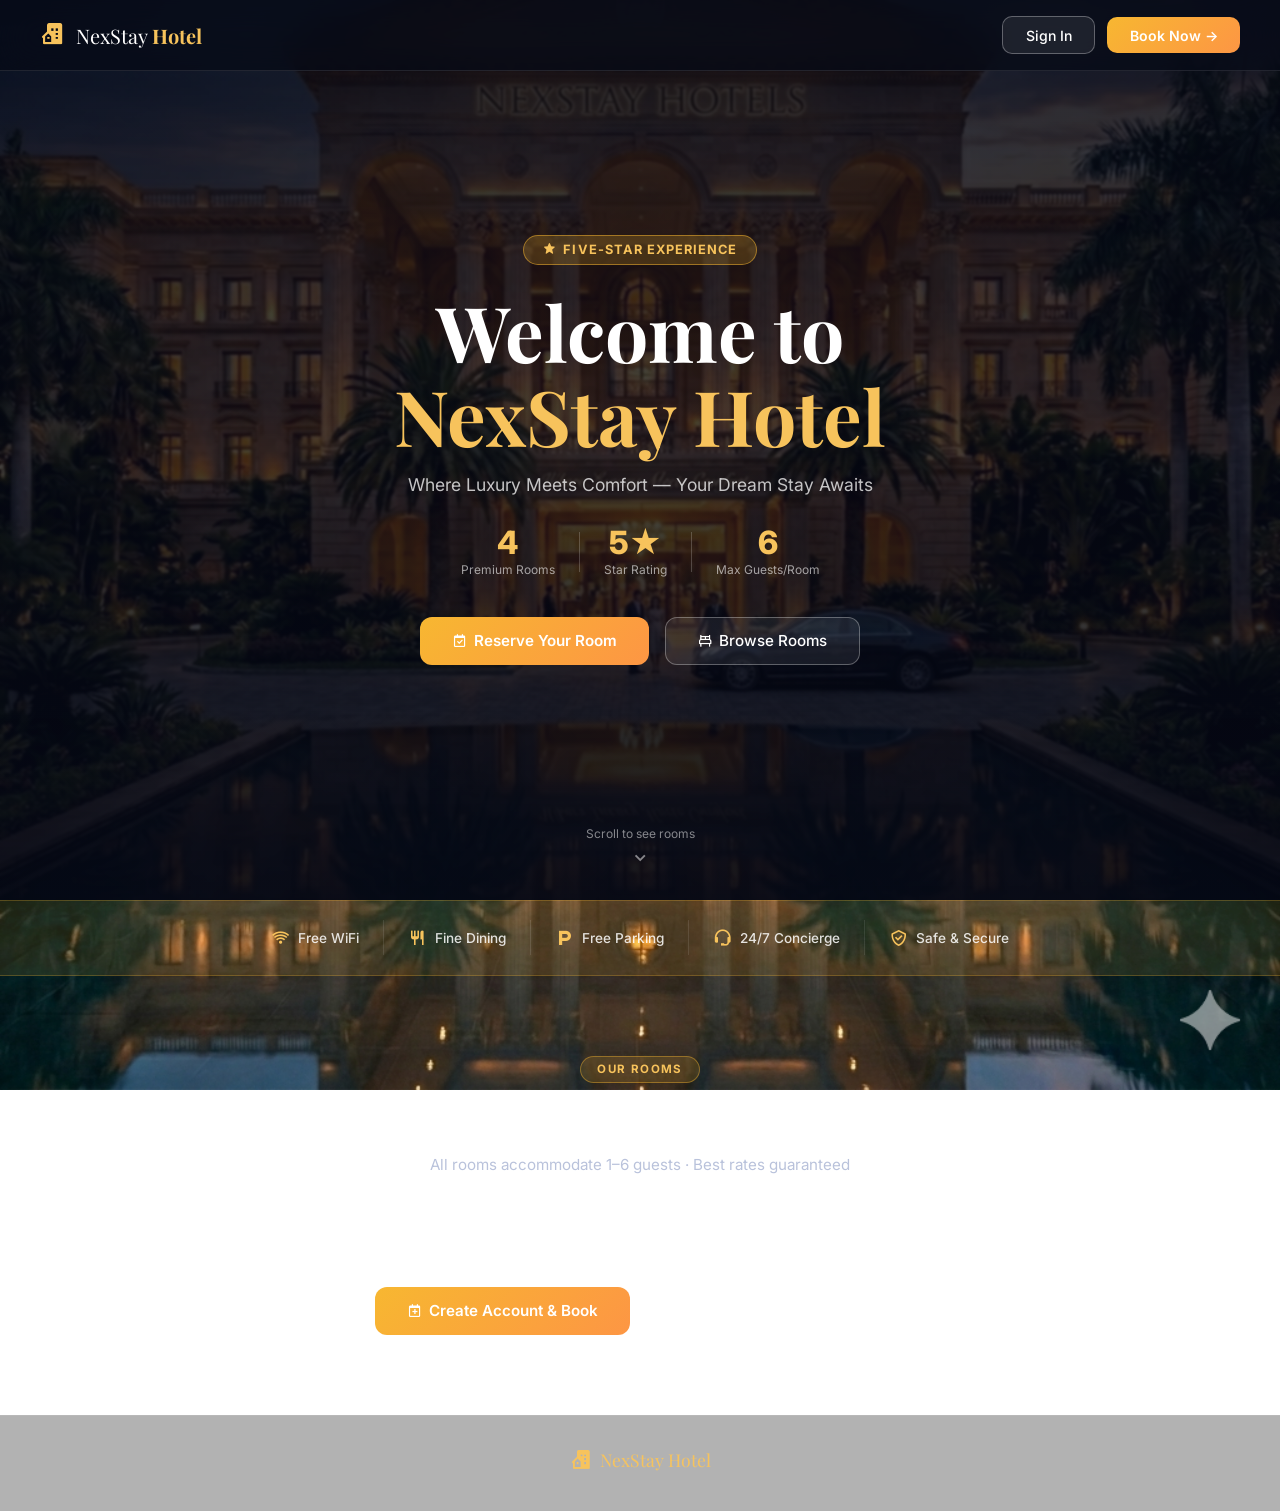
==== commit 9bd7c654: "Add files via upload" ====
--- a/index.html
+++ b/index.html
@@ -1,921 +1,936 @@
-<!DOCTYPE html>
-<html lang="en">
-
-<head>
-  <meta charset="UTF-8" />
-  <meta name="viewport" content="width=device-width,initial-scale=1.0" />
-  <title>NexStay Hotel — Booking &amp; Reservation System</title>
-  <meta name="description" content="NexStay Hotel: Luxury hotel booking and reservation management." />
-  <meta name="theme-color" content="#f7b731" />
-  <link rel="preconnect" href="https://fonts.googleapis.com" />
-  <link
-    href="https://fonts.googleapis.com/css2?family=Inter:wght@300;400;500;600;700;800&family=Playfair+Display:wght@600;700&display=swap"
-    rel="stylesheet" />
-  <link rel="stylesheet" href="style.css" />
-  <style>
-    /* GLOBAL BACKGROUND FOR ALL PAGES is managed in style.css */
-
-    /* Overlay for better text readability */
-    #app-section::before {
-      content: '';
-      position: fixed;
-      top: 0;
-      left: 0;
-      right: 0;
-      bottom: 0;
-      background: rgba(15, 23, 42, 0.1);
-      z-index: -1;
-      pointer-events: none;
-    }
-
-    /* Auth section overlay */
-    #auth-section {
-      position: relative;
-    }
-
-    #auth-section::before {
-      content: '';
-      position: fixed;
-      top: 0;
-      left: 0;
-      right: 0;
-      bottom: 0;
-      background: rgba(15, 23, 42, 0.1);
-      z-index: -1;
-      pointer-events: none;
-    }
-
-    /* Auth left side styling with cozy hotel theme */
-    .auth-left {
-      background: rgba(10, 15, 30, 0.05) !important;
-      backdrop-filter: blur(2px);
-    }
-
-    .auth-brand-hero .hero-hotel-name {
-      font-size: 3.5rem;
-    }
-
-    .hero-hotel-name span {
-      color: var(--gold);
-    }
-
-    /* Room card image fix */
-    .room-card-img img {
-      width: 100%;
-      height: 100%;
-      object-fit: cover;
-    }
-
-    /* 360 view controls */
-    .vr-controls {
-      display: flex;
-      align-items: center;
-      justify-content: center;
-      gap: 1rem;
-      margin-top: 0.5rem;
-    }
-
-    .vr-btn {
-      background: rgba(247, 183, 49, 0.2);
-      border: 1px solid rgba(247, 183, 49, 0.4);
-      color: white;
-      padding: 0.5rem 1rem;
-      border-radius: 8px;
-      cursor: pointer;
-      font-size: 0.8rem;
-      transition: all 0.2s;
-    }
-
-    .vr-btn:hover {
-      background: rgba(247, 183, 49, 0.4);
-      transform: scale(1.05);
-    }
-
-    .vr-indicator {
-      font-size: 0.75rem;
-      color: var(--text-muted);
-    }
-  </style>
-  <link href='https://unpkg.com/boxicons@2.1.4/css/boxicons.min.css' rel='stylesheet'>
-</head>
-
-<body>
-
-  <!-- ===================== PUBLIC LANDING PAGE ===================== -->
-  <div id="landing-section">
-
-    <!-- NAV -->
-    <nav class="land-nav">
-      <div class="land-nav-brand">
-        <i class='bx bxs-building-house'></i>
-        <span>NexStay <strong>Hotel</strong></span>
-      </div>
-      <div class="land-nav-actions">
-        <button class="land-btn-outline" onclick="showLandingAuth('login')">Sign In</button>
-        <button class="land-btn-gold" onclick="showLandingAuth('register')">Book Now →</button>
-      </div>
-    </nav>
-
-    <!-- HERO SECTION -->
-    <section class="land-hero">
-      <div class="land-hero-overlay"></div>
-      <div class="land-hero-content">
-        <div class="land-hero-badge"><i class='bx bxs-star'></i> Five-Star Experience</div>
-        <h1 class="land-hero-title">Welcome to<br /><span>NexStay Hotel</span></h1>
-        <p class="land-hero-sub">Where Luxury Meets Comfort — Your Dream Stay Awaits</p>
-        <div class="land-hero-stats">
-          <div class="land-stat">
-            <div class="land-stat-num">9</div>
-            <div class="land-stat-label">Premium Rooms</div>
-          </div>
-          <div class="land-stat-div"></div>
-          <div class="land-stat">
-            <div class="land-stat-num">5★</div>
-            <div class="land-stat-label">Star Rating</div>
-          </div>
-          <div class="land-stat-div"></div>
-          <div class="land-stat">
-            <div class="land-stat-num">6</div>
-            <div class="land-stat-label">Max Guests/Room</div>
-          </div>
-        </div>
-        <div class="land-hero-cta">
-          <button class="land-btn-gold land-btn-big" onclick="showLandingAuth('register')"><i
-              class='bx bx-calendar-check'></i> Reserve Your Room</button>
-          <button class="land-btn-outline land-btn-big" onclick="scrollToRooms()"><i class='bx bx-bed'></i> Browse
-            Rooms</button>
-        </div>
-      </div>
-      <div class="land-hero-scroll" onclick="scrollToRooms()">
-        <span>Scroll to see rooms</span><i class='bx bx-chevron-down'></i>
-      </div>
-    </section>
-
-    <!-- FEATURES STRIP -->
-    <section class="land-features">
-      <div class="land-feature"><i class='bx bx-wifi'></i><span>Free WiFi</span></div>
-      <div class="land-feature"><i class='bx bx-restaurant'></i><span>Fine Dining</span></div>
-      <div class="land-feature"><i class='bx bxs-parking'></i><span>Free Parking</span></div>
-      <div class="land-feature"><i class='bx bx-support'></i><span>24/7 Concierge</span></div>
-      <div class="land-feature"><i class='bx bx-check-shield'></i><span>Safe & Secure</span></div>
-    </section>
-
-    <!-- ROOMS SHOWCASE -->
-    <section class="land-rooms" id="land-rooms-section">
-      <div class="land-section-header">
-        <div class="land-section-badge">OUR ROOMS</div>
-        <h2 class="land-section-title">Choose Your Perfect Room</h2>
-        <p class="land-section-sub">All rooms accommodate 1–6 guests · Best rates guaranteed</p>
-      </div>
-      <div class="land-rooms-grid" id="land-rooms-grid">
-        <!-- Filled by JS -->
-      </div>
-      <div class="land-rooms-cta">
-        <button class="land-btn-gold land-btn-big" onclick="showLandingAuth('register')">
-          <i class='bx bx-calendar-plus'></i> Create Account & Book
-        </button>
-        <button class="land-btn-outline land-btn-big" onclick="showLandingAuth('login')">
-          Already a guest? Sign In →
-        </button>
-      </div>
-    </section>
-
-    <!-- FOOTER -->
-    <footer class="land-footer">
-      <div class="land-footer-brand">
-        <i class='bx bxs-building-house'></i>
-        <span>NexStay Hotel</span>
-    </footer>
-  </div>
-
-  <!-- ===================== AUTH SECTION ===================== -->
-  <div id="auth-section" class="hidden">
-
-    <!-- LOGIN PAGE -->
-    <div id="page-login" class="auth-page active">
-      <div class="auth-left">
-        <div class="auth-brand-hero">
-          <div class="hero-logo"><i class='bx bxs-building-house'></i></div>
-          <h1 class="hero-hotel-name">NexStay<br /><span>Hotel</span></h1>
-          <p class="hero-tagline">Where Luxury Meets Comfort</p>
-          <div class="hero-features">
-            <div class="hero-feat"><span><i class='bx bxs-star'></i></span> Premium Rooms &amp; Suites</div>
-            <div class="hero-feat"><span><i class='bx bxs-star'></i></span> Easy Online Booking</div>
-            <div class="hero-feat"><span><i class='bx bxs-star'></i></span> World-Class Hospitality</div>
-          </div>
-        </div>
-      </div>
-      <div class="auth-right">
-        <div class="auth-card">
-          <div class="auth-card-icon"><i class='bx bxs-building-house'></i></div>
-          <h2 class="auth-title">Welcome Back</h2>
-          <p class="auth-sub">Sign in to book your dream room</p>
-          <div id="login-error" class="auth-error hidden"></div>
-          <div class="auth-demo-hint" style="margin-bottom:.75rem"><i class='bx bx-info-circle'></i> This is the <strong>Guest Portal</strong>. Admins must use the <strong><a onclick="window.location='/admin'" style="color:var(--gold);cursor:pointer">Admin Portal →</a></strong></div>
-          <div class="form-group">
-            <label>Email Address</label>
-            <input type="email" id="login-email" placeholder="you@email.com" />
-          </div>
-          <div class="form-group">
-            <label>Password</label>
-            <div class="pw-wrap">
-              <input type="password" id="login-pw" placeholder="••••••••" />
-              <button class="pw-toggle" onclick="togglePw('login-pw',this)"><i class='bx bx-show'></i></button>
-            </div>
-          </div>
-          <button class="btn-primary full-w auth-btn" onclick="doLogin()">Sign In →</button>
-          <div class="auth-switch">Don't have an account? <a onclick="showAuth('register')">Create one</a></div>
-          <div class="auth-demo-hint">Demo: sofia@email.com / sofia123</div>
-        </div>
-      </div>
-    </div>
-
-    <!-- REGISTER PAGE -->
-    <div id="page-register" class="auth-page">
-      <div class="auth-left">
-        <div class="auth-brand-hero">
-          <div class="hero-logo"><i class='bx bxs-building-house'></i></div>
-          <h1 class="hero-hotel-name">NexStay<br /><span>Hotel</span></h1>
-          <p class="hero-tagline">Your Dream Stay Awaits</p>
-          <div class="hero-features">
-            <div class="hero-feat"><span><i class='bx bxs-star'></i></span> Browse &amp; Book Rooms</div>
-            <div class="hero-feat"><span><i class='bx bxs-star'></i></span> View Your Reservations</div>
-            <div class="hero-feat"><span><i class='bx bxs-star'></i></span> Seamless Check-In Experience</div>
-          </div>
-        </div>
-      </div>
-      <div class="auth-right">
-        <div class="auth-card">
-          <div class="auth-card-icon"><i class='bx bx-sparkles'></i></div>
-          <h2 class="auth-title">Create Account</h2>
-          <p class="auth-sub">Sign up and start booking your stay</p>
-          <div id="reg-error" class="auth-error hidden"></div>
-          <div class="form-row">
-            <div class="form-group"><label>First Name</label><input type="text" id="reg-fname" placeholder="Sofia" />
-            </div>
-            <div class="form-group"><label>Last Name</label><input type="text" id="reg-lname" placeholder="Dafers" />
-            </div>
-          </div>
-          <div class="form-group"><label>Email Address</label><input type="email" id="reg-email"
-              placeholder="you@email.com" /></div>
-          <div class="form-group"><label>Phone Number</label><input type="tel" id="reg-phone"
-              placeholder="09XXXXXXXXX" /></div>
-          <div class="form-group"><label>Password</label>
-            <div class="pw-wrap"><input type="password" id="reg-pw" placeholder="Min. 6 characters" /><button
-                class="pw-toggle" onclick="togglePw('reg-pw',this)"><i class='bx bx-show'></i></button></div>
-          </div>
-          <div class="form-group"><label>Confirm Password</label><input type="password" id="reg-cpw"
-              placeholder="Re-enter password" /></div>
-          <button class="btn-primary full-w auth-btn" onclick="doRegister()">Create Account →</button>
-          <div class="auth-switch">Already have an account? <a onclick="showAuth('login')">Sign in</a></div>
-        </div>
-      </div>
-    </div>
-  </div>
-
-  <!-- ===================== APP SECTION ===================== -->
-  <div id="app-section" class="hidden">
-
-    <!-- SIDEBAR -->
-    <aside class="sidebar" id="sidebar">
-      <div class="sidebar-brand">
-        <div class="brand-icon"><i class='bx bxs-building-house'></i></div>
-        <div>
-          <div class="brand-name">NexStay</div>
-          <div class="brand-sub">Hotel</div>
-        </div>
-      </div>
-      <nav class="sidebar-nav">
-        <div class="nav-label">NAVIGATION</div>
-        <!-- ADMIN ONLY -->
-        <a class="nav-item admin-only" id="nav-dashboard" onclick="showPage('dashboard')"><span class="nav-icon"><i
-              class='bx bxs-dashboard'></i></span> Dashboard</a>
-        <!-- BOTH -->
-        <a class="nav-item" id="nav-browse" onclick="showPage('browse')"><span class="nav-icon"><i
-              class='bx bx-bed'></i></span> Browse Rooms</a>
-        <!-- USER ONLY -->
-        <a class="nav-item user-only" id="nav-newbooking" onclick="showPage('newbooking')"><span class="nav-icon"><i
-              class='bx bx-plus'></i></span> New Booking</a>
-        <!-- ADMIN ONLY -->
-        <a class="nav-item admin-only" id="nav-allbookings" onclick="showPage('allbookings')"><span class="nav-icon"><i
-              class='bx bx-list-ul'></i></span> All Bookings</a>
-        <!-- USER ONLY -->
-        <a class="nav-item user-only" id="nav-mybookings" onclick="showPage('mybookings')"><span class="nav-icon"><i
-              class='bx bx-receipt'></i></span> My Bookings</a>
-        <div class="nav-label" style="margin-top:1rem">ACCOUNT</div>
-        <a class="nav-item" id="nav-settings" onclick="showPage('settings')"><span class="nav-icon"><i
-              class='bx bx-cog'></i></span> Settings</a>
-        <a class="nav-item" onclick="doLogout()"><span class="nav-icon"><i class='bx bx-log-out'></i></span> Logout</a>
-      </nav>
-      <div class="sidebar-footer" id="sidebar-user-info">
-        <div class="footer-avatar" id="sidebar-avatar">?</div>
-        <div>
-          <div class="footer-name" id="sidebar-name">—</div>
-          <div class="footer-role" id="sidebar-role">—</div>
-        </div>
-      </div>
-    </aside>
-
-    <!-- MAIN -->
-    <main class="main-content">
-
-      <!-- TOPBAR -->
-      <div class="topbar">
-        <div class="topbar-hotel"><i class='bx bxs-building-house'></i> <strong>NexStay Hotel</strong> <span
-            class="topbar-divider">|</span> <span id="topbar-page">Dashboard</span></div>
-        <div class="topbar-right">
-          <span class="topbar-user" onclick="showPage('settings')"><i class='bx bx-user'></i> <span
-              id="topbar-username">User</span></span>
-        </div>
-      </div>
-
-      <!-- ===== DASHBOARD ===== -->
-      <div id="page-dashboard" class="page">
-        <div class="page-header">
-          <div>
-            <h1 class="page-title">Main Dashboard</h1>
-            <p class="page-sub">Overview of hotel operations — stats, booking calendar &amp; room management</p>
-          </div>
-
-        </div>
-        <div class="stats-grid">
-          <div class="stat-card" style="--accent:#f7b731">
-            <div class="stat-icon"><i class='bx bx-wallet'></i></div>
-            <div class="stat-value" id="stat-revenue">₱0</div>
-            <div class="stat-label">Total Revenue</div>
-            <div class="stat-trend">↑ +12% this month</div>
-          </div>
-          <div class="stat-card" style="--accent:#00c9a7">
-            <div class="stat-icon"><i class='bx bx-check-circle'></i></div>
-            <div class="stat-value" id="stat-confirmed">0</div>
-            <div class="stat-label">Confirmed Bookings</div>
-            <div class="stat-trend">↑ Active reservations</div>
-          </div>
-          <div class="stat-card" style="--accent:#f7b731">
-            <div class="stat-icon"><i class='bx bx-bed'></i></div>
-            <div class="stat-value" id="stat-available">0</div>
-            <div class="stat-label">Available Rooms</div>
-            <div class="stat-trend" id="stat-available-sub">of 9 total rooms</div>
-          </div>
-          <div class="stat-card" style="--accent:#fd9644">
-            <div class="stat-icon"><i class='bx bx-time-five'></i></div>
-            <div class="stat-value" id="stat-pending">0</div>
-            <div class="stat-label">Pending Approval</div>
-            <div class="stat-trend">Requires review</div>
-          </div>
-        </div>
-        <!-- BOOKING CALENDAR + SIDE CARDS ROW -->
-        <div class="dashboard-grid">
-          <!-- BOOKING CALENDAR -->
-          <div class="card">
-            <div class="card-header">
-              <h2 class="card-title"><i class='bx bx-calendar' style='color:var(--gold);margin-right:.4rem'></i>Booking Calendar</h2>
-              <button class="btn-ghost" onclick="showPage('allbookings')">View All →</button>
-            </div>
-            <div class="cal-nav">
-              <button class="cal-nav-btn" onclick="calPrev()"><i class='bx bx-chevron-left'></i></button>
-              <span id="cal-month-label" class="cal-month-label">—</span>
-              <button class="cal-nav-btn" onclick="calNext()"><i class='bx bx-chevron-right'></i></button>
-            </div>
-            <div class="cal-grid" id="cal-grid"></div>
-            <div class="cal-legend">
-              <span class="cal-dot" style="background:var(--gold)"></span><span>Booked</span>
-              <span class="cal-dot" style="background:#00c9a7"></span><span>Check-In</span>
-              <span class="cal-dot" style="background:#fd9644"></span><span>Check-Out</span>
-              <span class="cal-dot" style="background:#a855f7"></span><span>Today</span>
-            </div>
-            <div id="cal-events-list" style="margin-top:.8rem"></div>
-          </div>
-          <!-- SIDE CARDS -->
-          <div class="side-cards">
-            <!-- PORTAL LINKS (admin only) -->
-            <div class="card admin-only" style="padding:1rem 1.25rem">
-              <h2 class="card-title" style="margin-bottom:.8rem"><i class='bx bx-link' style='color:var(--gold);margin-right:.4rem'></i>Portal Links</h2>
-              <div style="display:flex;flex-direction:column;gap:.5rem">
-                <a id="admin-link-display" href="/admin" target="_blank" class="portal-link-btn portal-link-admin"><i class='bx bxs-user-badge'></i> Admin Portal <i class='bx bx-link-external' style='font-size:.75rem'></i></a>
-                <a id="user-link-display" href="/" target="_blank" class="portal-link-btn portal-link-user"><i class='bx bx-user'></i> User / Guest Portal <i class='bx bx-link-external' style='font-size:.75rem'></i></a>
-              </div>
-            </div>
-            <!-- RECENT BOOKINGS -->
-            <div class="card">
-              <div class="card-header" style="margin-bottom:.8rem">
-                <h2 class="card-title"><i class='bx bx-list-ul' style='color:var(--gold);margin-right:.4rem'></i>Recent Bookings</h2>
-                <button class="btn-ghost" onclick="showPage('allbookings')">View All →</button>
-              </div>
-              <div id="dash-recent-bookings"></div>
-            </div>
-            <!-- ROOM STATUS -->
-            <div class="card">
-              <h2 class="card-title" style="margin-bottom:1rem">Room Status Summary</h2>
-              <div id="room-status-list"></div>
-            </div>
-          </div>
-        </div>
-        <!-- DASHBOARD ROOM CARDS -->
-        <div class="dash-rooms-section">
-          <div class="dash-rooms-header">
-            <div>
-              <h2 class="card-title">All Rooms Overview</h2>
-              <p style="color:var(--text-muted);font-size:.82rem;margin-top:.2rem">Click any room to browse — all rooms
-                max 6 guests</p>
-            </div>
-            <button class="btn-ghost" onclick="showPage('browse')">View All Rooms →</button>
-          </div>
-          <div class="dash-rooms-grid" id="dash-rooms-grid"></div>
-        </div>
-      </div>
-
-      <!-- ===== BROWSE ROOMS ===== -->
-      <div id="page-browse" class="page">
-        <div class="page-header">
-          <div>
-            <h1 class="page-title">Browse Hotel Rooms</h1>
-            <p class="page-sub">View, search, and filter all rooms — click a room &amp; full details
-            </p>
-          </div>
-
-        </div>
-        <div class="filter-bar">
-          <div class="search-wrap">
-            <span class="search-icon"><i class='bx bx-search'></i></span>
-            <input type="text" id="room-search" placeholder="Search rooms..." oninput="filterRooms()" />
-          </div>
-          <div class="filter-group"><label>Type</label>
-            <select id="filter-type" onchange="filterRooms()">
-              <option value="All">All Types</option>
-              <option value="Standard">Standard</option>
-              <option value="Deluxe">Deluxe</option>
-              <option value="Family">Family</option>
-              <option value="Suite">Suite</option>
-            </select>
-          </div>
-          <div class="filter-group"><label>Status</label>
-            <select id="filter-avail" onchange="filterRooms()">
-              <option value="All">All Status</option>
-              <option value="Available">Available</option>
-              <option value="Occupied">Occupied</option>
-              <option value="Maintenance">Maintenance</option>
-            </select>
-          </div>
-          <div class="filter-group guest-slider-group">
-            <label>Guests: <span id="guest-slider-val" class="slider-val-badge">Any</span></label>
-            <div class="slider-track-wrap">
-              <input type="range" id="filter-guests" min="0" max="6" value="0" step="1" oninput="filterRooms()"
-                class="guest-slider" />
-              <div class="slider-ticks">
-                <span>Any</span><span>1</span><span>2</span><span>3</span><span>4</span><span>5</span><span>6</span>
-              </div>
-            </div>
-          </div>
-          <span class="filter-count" id="filter-count">Showing 9 of 9 rooms</span>
-        </div>
-        <div class="rooms-grid" id="rooms-grid"></div>
-      </div>
-
-      <!-- ===== NEW BOOKING ===== -->
-      <div id="page-newbooking" class="page">
-        <div class="page-header">
-          <div>
-            <h1 class="page-title">New Booking — Input Form</h1>
-            <p class="page-sub">Fill in guest details, select room, and pick check-in/out dates</p>
-          </div>
-
-        </div>
-        <div class="booking-form-grid">
-          <div class="card">
-            <div class="section-label">INPUT SECTION 1</div>
-            <h2 class="card-title" style="margin-bottom:1.2rem">Guest Information</h2>
-            <div class="form-group"><label>Full Name *</label><input type="text" id="f-name"
-                placeholder="e.g. Maria Santos" /></div>
-            <div class="form-group"><label>Email Address *</label><input type="email" id="f-email"
-                placeholder="guest@email.com" /></div>
-            <div class="form-group"><label>Phone Number *</label><input type="tel" id="f-phone"
-                placeholder="09XXXXXXXXX" /></div>
-            <div class="form-group"><label>Special Requests (Optional)</label><textarea id="f-notes" rows="3"
-                placeholder="e.g. Late check-in, extra pillows..."></textarea></div>
-          </div>
-          <div>
-            <div class="card" style="margin-bottom:1rem">
-              <div class="section-label">INPUT SECTION 2</div>
-              <h2 class="card-title" style="margin-bottom:1.2rem">Room &amp; Dates</h2>
-              <div class="form-group"><label>Select Room *</label>
-                <select id="f-room" onchange="updateSummary()">
-                  <option value="">-- Choose a room --</option>
-                  <!-- Options populated dynamically by syncBookingRoomSelect() -->
-                </select>
-              </div>
-              <div class="form-row">
-                <div class="form-group"><label>Check-In Date *</label><input type="date" id="f-checkin"
-                    onchange="updateSummary()" /></div>
-                <div class="form-group"><label>Check-Out Date *</label><input type="date" id="f-checkout"
-                    onchange="updateSummary()" /></div>
-              </div>
-            </div>
-            <div class="card summary-card">
-              <div class="section-label">COMPUTATION OUTPUT</div>
-              <h2 class="card-title" style="margin-bottom:1rem">Booking Summary</h2>
-              <div class="summary-row"><span>Room:</span><span id="sum-room">—</span></div>
-              <div class="summary-row"><span>Rate per Night:</span><span id="sum-rate">—</span></div>
-              <div class="summary-row"><span>Number of Nights:</span><span id="sum-nights">—</span></div>
-              <div class="summary-row total"><span>Total Amount:</span><span id="sum-total">—</span></div>
-              <div class="sum-formula">Total = Rate/Night × Number of Nights</div>
-            </div>
-            <div class="form-actions">
-              <button class="btn-outline" onclick="showPage('browse')">← Back to Rooms</button>
-              <button class="btn-primary" onclick="confirmBooking()"><i class='bx bx-check'></i> Confirm Booking
-                →</button>
-            </div>
-          </div>
-        </div>
-      </div>
-
-      <!-- ===== CONFIRMATION ===== -->
-      <div id="page-confirmation" class="page">
-        <div class="page-header">
-          <div>
-            <h1 class="page-title">Booking Confirmation — Result Page</h1>
-            <p class="page-sub">Displays booking summary after successful reservation</p>
-          </div>
-
-        </div>
-        <div class="confirm-wrap">
-          <div class="confirm-success">
-            <div class="confirm-icon"><i class='bx bx-check-circle'></i></div>
-            <div>
-              <div class="confirm-title">Booking Confirmed!</div>
-              <div class="confirm-sub">Your reservation has been successfully created.</div>
-            </div>
-          </div>
-          <div class="confirm-body">
-            <div class="confirm-ref-row">
-              <div>
-                <div class="confirm-ref-label">Booking Reference</div>
-                <div class="confirm-ref-id" id="conf-ref">—</div>
-              </div>
-              <span class="badge badge-confirmed">Confirmed</span>
-            </div>
-            <div class="confirm-details-grid">
-              <div>
-                <div class="detail-section-label">GUEST INFORMATION</div>
-                <div class="detail-row"><span>Name:</span><strong id="conf-name">—</strong></div>
-                <div class="detail-row"><span>Email:</span><strong id="conf-email">—</strong></div>
-                <div class="detail-row"><span>Phone:</span><strong id="conf-phone">—</strong></div>
-              </div>
-              <div>
-                <div class="detail-section-label">ROOM DETAILS</div>
-                <div class="detail-row"><span>Room:</span><strong id="conf-room">—</strong></div>
-                <div class="detail-row"><span>Type:</span><strong id="conf-type">—</strong></div>
-                <div class="detail-row"><span>Floor:</span><strong id="conf-floor">—</strong></div>
-                <div class="detail-row"><span>Capacity:</span><strong id="conf-cap">—</strong></div>
-              </div>
-            </div>
-            <div class="billing-box">
-              <div class="detail-section-label">STAY SUMMARY &amp; BILLING</div>
-              <div class="detail-row"><span>Check-In:</span><strong id="conf-checkin">—</strong></div>
-              <div class="detail-row"><span>Check-Out:</span><strong id="conf-checkout">—</strong></div>
-              <div class="detail-row"><span>Duration:</span><strong id="conf-nights">—</strong></div>
-              <div class="detail-row"><span>Rate per Night:</span><strong id="conf-rate">—</strong></div>
-              <div class="detail-row total"><span>Total Amount:</span><strong id="conf-total">—</strong></div>
-              <div class="sum-formula" id="conf-formula"></div>
-            </div>
-            <div class="confirm-footer-note" id="conf-footer-note"></div>
-          </div>
-          <div class="confirm-actions">
-            <button class="btn-outline" id="conf-view-bookings-btn"
-              onclick="isAdmin() ? showPage('allbookings') : showPage('mybookings')"><i class='bx bx-list-ul'></i> <span
-                id="conf-view-bookings-label">View My Bookings</span></button>
-            <button class="btn-primary" onclick="showPage('browse')"><i class='bx bx-bed'></i> Browse Rooms →</button>
-          </div>
-        </div>
-      </div>
-
-      <!-- ===== ALL BOOKINGS ===== -->
-      <div id="page-allbookings" class="page">
-        <div class="page-header">
-          <div>
-            <h1 class="page-title">All Bookings</h1>
-            <p class="page-sub">View and manage all hotel reservations</p>
-          </div>
-
-        </div>
-        <div class="card">
-          <div class="card-header">
-            <div style="display:flex;align-items:center;gap:.75rem">
-              <label style="font-weight:600;color:var(--text-muted);font-size:.85rem">Filter by:</label>
-              <select id="ab-filter" onchange="renderAllBookings()"
-                style="padding:.4rem .8rem;border-radius:8px;border:1px solid var(--border);background:var(--card-bg);color:var(--text);font-family:inherit">
-                <option value="All">All</option>
-                <option value="Confirmed">Confirmed</option>
-                <option value="Pending">Pending</option>
-                <option value="Completed">Completed</option>
-                <option value="Cancelled">Cancelled</option>
-              </select>
-            </div>
-          </div>
-          <div class="table-wrap">
-            <table class="data-table">
-              <thead>
-                <tr>
-                  <th>Booking ID</th>
-                  <th>Guest</th>
-                  <th>Room</th>
-                  <th>Check-In</th>
-                  <th>Check-Out</th>
-                  <th>Total</th>
-                  <th>Status</th>
-                  <th>Actions</th>
-                </tr>
-              </thead>
-              <tbody id="all-tbody"></tbody>
-            </table>
-          </div>
-        </div>
-      </div>
-
-      <!-- ===== MY BOOKINGS (USER ONLY) ===== -->
-      <div id="page-mybookings" class="page">
-        <div class="page-header">
-          <div>
-            <h1 class="page-title">My Bookings</h1>
-            <p class="page-sub">Your personal reservation history</p>
-          </div>
-        </div>
-        <div class="card">
-          <div class="my-bookings-summary" id="my-bookings-summary"></div>
-          <div class="table-wrap">
-            <table class="data-table">
-              <thead>
-                <tr>
-                  <th>Booking ID</th>
-                  <th>Room</th>
-                  <th>Check-In</th>
-                  <th>Check-Out</th>
-                  <th>Nights</th>
-                  <th>Total</th>
-                  <th>Status</th>
-                  <th>Actions</th>
-                </tr>
-              </thead>
-              <tbody id="my-tbody"></tbody>
-            </table>
-          </div>
-          <div id="my-empty" class="empty-state" style="display:none">
-            <i class='bx bx-calendar-x'></i>
-            <p>No bookings yet.</p>
-            <button class="btn-primary" onclick="showPage('browse')"><i class='bx bx-bed'></i> Browse Rooms</button>
-          </div>
-        </div>
-      </div>
-
-      <!-- ===== SETTINGS / ACCOUNT ===== -->
-      <div id="page-settings" class="page">
-        <div class="page-header">
-          <div>
-            <h1 class="page-title">Account Settings</h1>
-            <p class="page-sub">Manage your profile, password, and preferences</p>
-          </div>
-          <div class="header-badge">ACCOUNT · settings</div>
-        </div>
-        <div class="settings-grid">
-          <div class="card">
-            <div class="settings-avatar-row">
-              <div class="settings-avatar" id="set-avatar-display">?</div>
-              <div>
-                <div class="settings-avatar-name" id="set-avatar-name">—</div>
-                <div class="settings-avatar-role" id="set-avatar-role">—</div>
-                <div class="settings-avatar-email" id="set-avatar-email">—</div>
-              </div>
-            </div>
-            <h2 class="card-title" style="margin-bottom:1rem;margin-top:1.5rem">Profile Information</h2>
-            <div class="form-row">
-              <div class="form-group"><label>First Name</label><input type="text" id="set-fname" /></div>
-              <div class="form-group"><label>Last Name</label><input type="text" id="set-lname" /></div>
-            </div>
-            <div class="form-group"><label>Email Address</label><input type="email" id="set-email" /></div>
-            <div class="form-group"><label>Phone Number</label><input type="tel" id="set-phone" /></div>
-            <button class="btn-primary" onclick="saveProfile()"><i class='bx bx-save'></i> Save Profile</button>
-          </div>
-          <div>
-            <div class="card" style="margin-bottom:1rem">
-              <h2 class="card-title" style="margin-bottom:1rem">Change Password</h2>
-              <div class="form-group"><label>Current Password</label><input type="password" id="set-oldpw"
-                  placeholder="••••••••" /></div>
-              <div class="form-group"><label>New Password</label><input type="password" id="set-newpw"
-                  placeholder="Min. 6 characters" /></div>
-              <div class="form-group"><label>Confirm New Password</label><input type="password" id="set-cpw"
-                  placeholder="Re-enter new password" /></div>
-              <button class="btn-primary" onclick="changePassword()"><i class='bx bx-lock-alt'></i> Update
-                Password</button>
-            </div>
-            <div class="card">
-              <h2 class="card-title" style="margin-bottom:1rem">Preferences</h2>
-              <div class="pref-row">
-                <div>
-                  <div class="pref-label">Email Notifications</div>
-                  <div class="pref-sub">Get alerts for new bookings</div>
-                </div>
-                <label class="toggle"><input type="checkbox" id="pref-email" checked /><span
-                    class="toggle-slider"></span></label>
-              </div>
-              <div class="pref-row">
-                <div>
-                  <div class="pref-label">Dark Mode</div>
-                  <div class="pref-sub">Switch interface theme</div>
-                </div>
-                <label class="toggle"><input type="checkbox" id="pref-dark" checked
-                    onchange="toggleDarkMode(this)" /><span class="toggle-slider"></span></label>
-              </div>
-              <div class="pref-row">
-                <div>
-                  <div class="pref-label">Auto-confirm Bookings</div>
-                  <div class="pref-sub">Skip pending approval step</div>
-                </div>
-                <label class="toggle"><input type="checkbox" id="pref-auto" /><span
-                    class="toggle-slider"></span></label>
-              </div>
-            </div>
-          </div>
-        </div>
-      </div>
-
-    </main>
-  </div>
-
-  <!-- ===== ROOM VIEW MODAL WITH 360° PANORAMIC VIEW ===== -->
-  <div id="room-modal" class="modal-overlay" onclick="closeModal(event)">
-    <div class="modal-box">
-      <button class="modal-close" onclick="closeRoomModal()"><i class='bx bx-x'></i></button>
-
-      <div class="modal-img-wrap">
-        <img id="modal-main-img" src="" alt="Room" style="cursor: zoom-in;" onclick="openLightbox()"
-          title="Click to enlarge image" />
-        <div class="modal-img-badge" id="modal-status-badge">Available</div>
-        <div class="modal-img-price" id="modal-price-badge">₱0/night</div>
-      </div>
-
-      <div class="modal-gallery" id="modal-gallery"></div>
-
-      <div class="modal-content">
-        <div class="modal-header-row">
-          <div>
-            <h2 class="modal-room-name" id="modal-name">Room 101</h2>
-            <div class="modal-room-meta" id="modal-meta">Standard · Floor 1 · 2 guests</div>
-          </div>
-          <div class="modal-rating" id="modal-rating"><i class='bx bxs-star'></i> 4.8</div>
-        </div>
-
-        <p class="modal-description" id="modal-desc"></p>
-
-
-
-        <!-- What's Inside Section -->
-        <div class="modal-section-title"><i class='bx bx-chair'></i> What's Inside This Room</div>
-        <div class="modal-inside-grid" id="modal-inside-grid"></div>
-
-        <!-- Amenity Tags -->
-        <div class="modal-section-title"><i class='bx bx-sparkles'></i> Amenities</div>
-        <div class="modal-amenities" id="modal-amenities"></div>
-
-        <!-- Room Details -->
-        <div class="modal-details-grid" id="modal-details"></div>
-
-        <!-- Reviews Section -->
-        <div class="modal-section-title" style="margin-top:1rem"><i class='bx bx-star'></i> Guest Reviews</div>
-        <div id="modal-reviews-list" style="margin-bottom:.5rem"></div>
-        <button id="modal-rate-btn" class="btn-outline user-only" onclick="openReviewModal()" style="font-size:.82rem;padding:.4rem .9rem;display:none"><i class='bx bx-edit'></i> Write a Review</button>
-
-        <div class="modal-actions">
-          <button class="btn-outline" onclick="closeRoomModal()">← Back</button>
-          <button class="btn-primary" id="modal-book-btn" onclick="bookFromModal()">Book This Room →</button>
-        </div>
-      </div>
-    </div>
-  </div>
-  <!-- ===== MANAGE ROOM MODAL (ADMIN) ===== -->
-  <div id="manage-room-modal" class="modal-overlay" onclick="closeManageRoomModal(event)"
-    style="display:none;z-index:3000">
-    <div class="modal-box" style="max-width:560px;max-height:90vh;overflow-y:auto">
-      <button class="modal-close" onclick="closeManageRoomModal()"><i class='bx bx-x'></i></button>
-      <div style="padding:1.5rem 0 0">
-        <div class="section-label" id="mr-mode-label">MANAGE ROOM</div>
-        <h2 class="card-title" id="manage-room-title" style="margin-bottom:1.5rem">Edit Room Details</h2>
-        <!-- ROOM PHOTOS -->
-        <div class="form-group">
-          <label style="display:flex;align-items:center;justify-content:space-between">
-            <span>Room Photos</span>
-            <label for="mr-photo-upload" class="btn-ghost" style="cursor:pointer;font-size:.8rem;color:var(--gold)"><i class='bx bx-image-add'></i> Add Photo</label>
-          </label>
-          <input type="file" id="mr-photo-upload" accept="image/*" multiple style="display:none" onchange="handleRoomPhotoUpload(this)" />
-          <div id="mr-photo-preview" class="mr-photo-grid"></div>
-        </div>
-        <!-- ROOM INFO -->
-        <div class="form-group">
-          <label>Room ID / Number</label>
-          <input type="text" id="mr-id" placeholder="e.g. 401" />
-        </div>
-        <div class="form-group">
-          <label>Room Name</label>
-          <input type="text" id="mr-name" placeholder="e.g. The Ocean Suite" />
-        </div>
-        <div class="form-row">
-          <div class="form-group">
-            <label>Room Type</label>
-            <select id="mr-type">
-              <option value="Standard">Standard</option>
-              <option value="Deluxe">Deluxe</option>
-              <option value="Suite">Suite</option>
-              <option value="Family">Family</option>
-            </select>
-          </div>
-          <div class="form-group">
-            <label>Floor</label>
-            <input type="text" id="mr-floor" placeholder="e.g. Floor 4" />
-          </div>
-        </div>
-        <!-- Status (Maintenance only toggle - hidden for add, shown only for edit) -->
-        <div class="form-group" id="mr-status-wrap" style="display:none">
-          <label>Room Status <span style="color:var(--text-muted);font-size:.78rem">(auto-managed by bookings)</span></label>
-          <select id="mr-status">
-            <option value="Available">Available</option>
-            <option value="Occupied">Occupied</option>
-            <option value="Maintenance">Maintenance — Set manually</option>
-          </select>
-        </div>
-        <div class="form-row">
-          <div class="form-group">
-            <label>Rate per Night (₱)</label>
-            <input type="number" id="mr-rate" placeholder="e.g. 2500" min="0" />
-          </div>
-          <div class="form-group">
-            <label>Capacity (guests)</label>
-            <input type="number" id="mr-cap" placeholder="e.g. 2" min="1" max="10" />
-          </div>
-        </div>
-        <div class="form-group">
-          <label>Description</label>
-          <textarea id="mr-desc" rows="3" placeholder="Room description..."></textarea>
-        </div>
-        <div class="form-group">
-          <label>Amenities <span style="color:var(--text-muted);font-size:.78rem">(comma-separated)</span></label>
-          <input type="text" id="mr-amenities" placeholder="WiFi, TV, AC, Mini-bar" />
-        </div>
-        <div class="form-group">
-          <label>What's Inside This Room <span style="color:var(--text-muted);font-size:.78rem">(one item per line)</span></label>
-          <textarea id="mr-inside" rows="4" placeholder="Queen Bed&#10;42&quot; Smart TV&#10;Rain Shower&#10;Coffee Maker"></textarea>
-        </div>
-        <div class="form-actions" style="margin-top:1.2rem">
-          <button class="btn-outline" onclick="closeManageRoomModal()">Cancel</button>
-          <button class="btn-primary" onclick="saveRoomChanges()"><i class='bx bx-save'></i> Save Changes</button>
-        </div>
-      </div>
-    </div>
-  </div>
-
-  <!-- REVIEW MODAL -->
-  <div id="review-modal" class="modal-overlay" onclick="closeReviewModal(event)" style="display:none;z-index:4000">
-    <div class="modal-box" style="max-width:440px">
-      <button class="modal-close" onclick="closeReviewModal()"><i class='bx bx-x'></i></button>
-      <div style="padding:1.5rem 0 0">
-        <div class="section-label">GUEST REVIEW</div>
-        <h2 class="card-title" style="margin-bottom:1rem" id="review-room-title">Rate this Room</h2>
-        <div class="form-group">
-          <label>Your Rating</label>
-          <div class="star-picker" id="star-picker">
-            <span class="star-pick" data-val="1" onclick="setReviewStar(1)">★</span>
-            <span class="star-pick" data-val="2" onclick="setReviewStar(2)">★</span>
-            <span class="star-pick" data-val="3" onclick="setReviewStar(3)">★</span>
-            <span class="star-pick" data-val="4" onclick="setReviewStar(4)">★</span>
-            <span class="star-pick" data-val="5" onclick="setReviewStar(5)">★</span>
-          </div>
-          <input type="hidden" id="review-rating" value="0" />
-        </div>
-        <div class="form-group">
-          <label>Your Comment</label>
-          <textarea id="review-comment" rows="4" placeholder="Tell us about your experience..."></textarea>
-        </div>
-        <div class="form-actions" style="margin-top:1rem">
-          <button class="btn-outline" onclick="closeReviewModal()">Cancel</button>
-          <button class="btn-primary" onclick="submitReview()"><i class='bx bx-send'></i> Submit Review</button>
-        </div>
-      </div>
-    </div>
-  </div>
-
-  <!-- TOAST -->
-  <div id="toast" class="toast"></div>
-
-  <!-- LIGHTBOX -->
-  <div id="lightbox" onclick="closeLightbox()"
-    style="position: fixed; top: 0; left: 0; right: 0; bottom: 0; background: rgba(0,0,0,0.9); z-index: 10000; display: none; align-items: center; justify-content: center; cursor: zoom-out;">
-    <button
-      style="position: absolute; top: 20px; right: 20px; background: transparent; border: 1px solid rgba(255,255,255,0.5); color: white; border-radius: 50%; width: 40px; height: 40px; font-size: 1.5rem; cursor: pointer; display: flex; align-items: center; justify-content: center; transition: all 0.2s;"
-      onmouseover="this.style.background='rgba(255,255,255,0.1)'" onmouseout="this.style.background='transparent'"><i
-        class='bx bx-x'></i></button>
-    <img id="lightbox-img" src=""
-      style="max-width: 90%; max-height: 90%; object-fit: contain; border-radius: 8px; box-shadow: 0 10px 30px rgba(0,0,0,0.5);">
-  </div>
-
-  <script src="app.js"></script>
-</body>
-
+<!DOCTYPE html>
+<html lang="en">
+
+<head>
+  <meta charset="UTF-8" />
+  <meta name="viewport" content="width=device-width,initial-scale=1.0" />
+  <title>NexStay Hotel — Booking &amp; Reservation System</title>
+  <meta name="description" content="NexStay Hotel: Luxury hotel booking and reservation management." />
+  <meta name="theme-color" content="#f7b731" />
+  <link rel="preconnect" href="https://fonts.googleapis.com" />
+  <link
+    href="https://fonts.googleapis.com/css2?family=Inter:wght@300;400;500;600;700;800&family=Playfair+Display:wght@600;700&display=swap"
+    rel="stylesheet" />
+  <link rel="stylesheet" href="style.css" />
+  <style>
+    /* GLOBAL BACKGROUND FOR ALL PAGES is managed in style.css */
+
+    /* Overlay for better text readability */
+    #app-section::before {
+      content: '';
+      position: fixed;
+      top: 0;
+      left: 0;
+      right: 0;
+      bottom: 0;
+      background: rgba(15, 23, 42, 0.1);
+      z-index: -1;
+      pointer-events: none;
+    }
+
+    /* Auth section overlay */
+    #auth-section {
+      position: relative;
+    }
+
+    #auth-section::before {
+      content: '';
+      position: fixed;
+      top: 0;
+      left: 0;
+      right: 0;
+      bottom: 0;
+      background: rgba(15, 23, 42, 0.1);
+      z-index: -1;
+      pointer-events: none;
+    }
+
+    /* Auth left side styling with cozy hotel theme */
+    .auth-left {
+      background: rgba(10, 15, 30, 0.05) !important;
+      backdrop-filter: blur(2px);
+    }
+
+    .auth-brand-hero .hero-hotel-name {
+      font-size: 3.5rem;
+    }
+
+    .hero-hotel-name span {
+      color: var(--gold);
+    }
+
+    /* Room card image fix */
+    .room-card-img img {
+      width: 100%;
+      height: 100%;
+      object-fit: cover;
+    }
+
+    /* 360 view controls */
+    .vr-controls {
+      display: flex;
+      align-items: center;
+      justify-content: center;
+      gap: 1rem;
+      margin-top: 0.5rem;
+    }
+
+    .vr-btn {
+      background: rgba(247, 183, 49, 0.2);
+      border: 1px solid rgba(247, 183, 49, 0.4);
+      color: white;
+      padding: 0.5rem 1rem;
+      border-radius: 8px;
+      cursor: pointer;
+      font-size: 0.8rem;
+      transition: all 0.2s;
+    }
+
+    .vr-btn:hover {
+      background: rgba(247, 183, 49, 0.4);
+      transform: scale(1.05);
+    }
+
+    .vr-indicator {
+      font-size: 0.75rem;
+      color: var(--text-muted);
+    }
+  </style>
+  <link href='https://unpkg.com/boxicons@2.1.4/css/boxicons.min.css' rel='stylesheet'>
+</head>
+
+<body>
+
+  <!-- ===================== PUBLIC LANDING PAGE ===================== -->
+  <div id="landing-section">
+
+    <!-- NAV -->
+    <nav class="land-nav">
+      <div class="land-nav-brand">
+        <i class='bx bxs-building-house'></i>
+        <span>NexStay <strong>Hotel</strong></span>
+      </div>
+      <div class="land-nav-actions">
+        <button class="land-btn-outline" onclick="showLandingAuth('login')">Sign In</button>
+        <button class="land-btn-gold" onclick="showLandingAuth('register')">Book Now →</button>
+      </div>
+    </nav>
+
+    <!-- HERO SECTION -->
+    <section class="land-hero">
+      <div class="land-hero-overlay"></div>
+      <div class="land-hero-content">
+        <div class="land-hero-badge"><i class='bx bxs-star'></i> Five-Star Experience</div>
+        <h1 class="land-hero-title">Welcome to<br /><span>NexStay Hotel</span></h1>
+        <p class="land-hero-sub">Where Luxury Meets Comfort — Your Dream Stay Awaits</p>
+        <div class="land-hero-stats">
+          <div class="land-stat">
+            <div class="land-stat-num">4</div>
+            <div class="land-stat-label">Premium Rooms</div>
+          </div>
+          <div class="land-stat-div"></div>
+          <div class="land-stat">
+            <div class="land-stat-num">5★</div>
+            <div class="land-stat-label">Star Rating</div>
+          </div>
+          <div class="land-stat-div"></div>
+          <div class="land-stat">
+            <div class="land-stat-num">6</div>
+            <div class="land-stat-label">Max Guests/Room</div>
+          </div>
+        </div>
+        <div class="land-hero-cta">
+          <button class="land-btn-gold land-btn-big" onclick="showLandingAuth('register')"><i
+              class='bx bx-calendar-check'></i> Reserve Your Room</button>
+          <button class="land-btn-outline land-btn-big" onclick="scrollToRooms()"><i class='bx bx-bed'></i> Browse
+            Rooms</button>
+        </div>
+      </div>
+      <div class="land-hero-scroll" onclick="scrollToRooms()">
+        <span>Scroll to see rooms</span><i class='bx bx-chevron-down'></i>
+      </div>
+    </section>
+
+    <!-- FEATURES STRIP -->
+    <section class="land-features">
+      <div class="land-feature"><i class='bx bx-wifi'></i><span>Free WiFi</span></div>
+      <div class="land-feature"><i class='bx bx-restaurant'></i><span>Fine Dining</span></div>
+      <div class="land-feature"><i class='bx bxs-parking'></i><span>Free Parking</span></div>
+      <div class="land-feature"><i class='bx bx-support'></i><span>24/7 Concierge</span></div>
+      <div class="land-feature"><i class='bx bx-check-shield'></i><span>Safe & Secure</span></div>
+    </section>
+
+    <!-- ROOMS SHOWCASE -->
+    <section class="land-rooms" id="land-rooms-section">
+      <div class="land-section-header">
+        <div class="land-section-badge">OUR ROOMS</div>
+        <h2 class="land-section-title">Choose Your Perfect Room</h2>
+        <p class="land-section-sub">All rooms accommodate 1–6 guests · Best rates guaranteed</p>
+      </div>
+      <div class="land-rooms-grid" id="land-rooms-grid">
+        <!-- Filled by JS -->
+      </div>
+      <div class="land-rooms-cta">
+        <button class="land-btn-gold land-btn-big" onclick="showLandingAuth('register')">
+          <i class='bx bx-calendar-plus'></i> Create Account & Book
+        </button>
+        <button class="land-btn-outline land-btn-big" onclick="showLandingAuth('login')">
+          Already a guest? Sign In →
+        </button>
+      </div>
+    </section>
+
+    <!-- FOOTER -->
+    <footer class="land-footer">
+      <div class="land-footer-brand">
+        <i class='bx bxs-building-house'></i>
+        <span>NexStay Hotel</span>
+    </footer>
+  </div>
+
+  <!-- ===================== AUTH SECTION ===================== -->
+  <div id="auth-section" class="hidden">
+
+    <!-- LOGIN PAGE -->
+    <div id="page-login" class="auth-page active">
+      <div class="auth-left">
+        <div class="auth-brand-hero">
+          <div class="hero-logo"><i class='bx bxs-building-house'></i></div>
+          <h1 class="hero-hotel-name">NexStay<br /><span>Hotel</span></h1>
+          <p class="hero-tagline">Where Luxury Meets Comfort</p>
+          <div class="hero-features">
+            <div class="hero-feat"><span><i class='bx bxs-star'></i></span> Premium Rooms &amp; Suites</div>
+            <div class="hero-feat"><span><i class='bx bxs-star'></i></span> Easy Online Booking</div>
+            <div class="hero-feat"><span><i class='bx bxs-star'></i></span> World-Class Hospitality</div>
+          </div>
+        </div>
+      </div>
+      <div class="auth-right">
+        <div class="auth-card">
+          <div class="auth-card-icon"><i class='bx bxs-building-house'></i></div>
+          <h2 class="auth-title">Welcome Back</h2>
+          <p class="auth-sub">Sign in to book your dream room</p>
+          <div id="login-error" class="auth-error hidden"></div>
+
+
+          <div class="form-group">
+            <label>Email Address</label>
+            <input type="email" id="login-email" placeholder="you@email.com" />
+          </div>
+          <div class="form-group">
+            <label>Password</label>
+            <div class="pw-wrap">
+              <input type="password" id="login-pw" placeholder="••••••••" />
+              <button class="pw-toggle" onclick="togglePw('login-pw',this)"><i class='bx bx-show'></i></button>
+            </div>
+          </div>
+          <button class="btn-primary full-w auth-btn" onclick="doLogin()">Sign In →</button>
+          <div class="auth-switch">Don't have an account? <a onclick="showAuth('register')">Create one</a></div>
+          <div class="auth-demo-hint">Demo: sofia@email.com / sofia123</div>
+        </div>
+      </div>
+    </div>
+
+    <!-- REGISTER PAGE -->
+    <div id="page-register" class="auth-page">
+      <div class="auth-left">
+        <div class="auth-brand-hero">
+          <div class="hero-logo"><i class='bx bxs-building-house'></i></div>
+          <h1 class="hero-hotel-name">NexStay<br /><span>Hotel</span></h1>
+          <p class="hero-tagline">Your Dream Stay Awaits</p>
+          <div class="hero-features">
+            <div class="hero-feat"><span><i class='bx bxs-star'></i></span> Browse &amp; Book Rooms</div>
+            <div class="hero-feat"><span><i class='bx bxs-star'></i></span> View Your Reservations</div>
+            <div class="hero-feat"><span><i class='bx bxs-star'></i></span> Seamless Check-In Experience</div>
+          </div>
+        </div>
+      </div>
+      <div class="auth-right">
+        <div class="auth-card">
+          <div class="auth-card-icon"><i class='bx bx-sparkles'></i></div>
+          <h2 class="auth-title">Create Account</h2>
+          <p class="auth-sub">Sign up and start booking your stay</p>
+          <div id="reg-error" class="auth-error hidden"></div>
+          <div class="form-row">
+            <div class="form-group"><label>First Name</label><input type="text" id="reg-fname" placeholder="Sofia" />
+            </div>
+            <div class="form-group"><label>Last Name</label><input type="text" id="reg-lname" placeholder="Dafers" />
+            </div>
+          </div>
+          <div class="form-group"><label>Email Address</label><input type="email" id="reg-email"
+              placeholder="you@email.com" /></div>
+          <div class="form-group"><label>Phone Number</label><input type="tel" id="reg-phone"
+              placeholder="09XXXXXXXXX" /></div>
+          <div class="form-group"><label>Password</label>
+            <div class="pw-wrap"><input type="password" id="reg-pw" placeholder="Min. 6 characters" /><button
+                class="pw-toggle" onclick="togglePw('reg-pw',this)"><i class='bx bx-show'></i></button></div>
+          </div>
+          <div class="form-group"><label>Confirm Password</label><input type="password" id="reg-cpw"
+              placeholder="Re-enter password" /></div>
+          <button class="btn-primary full-w auth-btn" onclick="doRegister()">Create Account →</button>
+          <div class="auth-switch">Already have an account? <a onclick="showAuth('login')">Sign in</a></div>
+        </div>
+      </div>
+    </div>
+  </div>
+
+  <!-- ===================== APP SECTION ===================== -->
+  <div id="app-section" class="hidden">
+
+    <!-- SIDEBAR -->
+    <aside class="sidebar" id="sidebar">
+      <div class="sidebar-brand">
+        <div class="brand-icon"><i class='bx bxs-building-house'></i></div>
+        <div>
+          <div class="brand-name">NexStay</div>
+          <div class="brand-sub">Hotel</div>
+        </div>
+      </div>
+      <nav class="sidebar-nav">
+        <div class="nav-label">NAVIGATION</div>
+        <!-- ADMIN ONLY -->
+        <a class="nav-item admin-only" id="nav-dashboard" onclick="showPage('dashboard')"><span class="nav-icon"><i
+              class='bx bxs-dashboard'></i></span> Dashboard</a>
+        <!-- BOTH -->
+        <a class="nav-item" id="nav-browse" onclick="showPage('browse')"><span class="nav-icon"><i
+              class='bx bx-bed'></i></span> Browse Rooms</a>
+        <!-- USER ONLY -->
+        <a class="nav-item user-only" id="nav-newbooking" onclick="showPage('newbooking')"><span class="nav-icon"><i
+              class='bx bx-plus'></i></span> New Booking</a>
+        <!-- ADMIN ONLY -->
+        <a class="nav-item admin-only" id="nav-allbookings" onclick="showPage('allbookings')"><span class="nav-icon"><i
+              class='bx bx-list-ul'></i></span> All Bookings</a>
+        <!-- USER ONLY -->
+        <a class="nav-item user-only" id="nav-mybookings" onclick="showPage('mybookings')"><span class="nav-icon"><i
+              class='bx bx-receipt'></i></span> My Bookings</a>
+        <div class="nav-label" style="margin-top:1rem">ACCOUNT</div>
+        <a class="nav-item" id="nav-settings" onclick="showPage('settings')"><span class="nav-icon"><i
+              class='bx bx-cog'></i></span> Settings</a>
+        <a class="nav-item" onclick="doLogout()"><span class="nav-icon"><i class='bx bx-log-out'></i></span> Logout</a>
+      </nav>
+      <div class="sidebar-footer" id="sidebar-user-info">
+        <div class="footer-avatar" id="sidebar-avatar">?</div>
+        <div>
+          <div class="footer-name" id="sidebar-name">—</div>
+          <div class="footer-role" id="sidebar-role">—</div>
+        </div>
+      </div>
+    </aside>
+
+    <!-- MAIN -->
+    <main class="main-content">
+
+      <!-- TOPBAR -->
+      <div class="topbar">
+        <div class="topbar-hotel"><i class='bx bxs-building-house'></i> <strong>NexStay Hotel</strong> <span
+            class="topbar-divider">|</span> <span id="topbar-page">Dashboard</span></div>
+        <div class="topbar-right">
+          <span class="topbar-user" onclick="showPage('settings')"><i class='bx bx-user'></i> <span
+              id="topbar-username">User</span></span>
+        </div>
+      </div>
+
+      <!-- ===== DASHBOARD ===== -->
+      <div id="page-dashboard" class="page">
+        <div class="page-header">
+          <div>
+            <h1 class="page-title">Main Dashboard</h1>
+            <p class="page-sub">Overview of hotel operations — stats, booking calendar &amp; room management</p>
+          </div>
+
+        </div>
+        <div class="stats-grid">
+          <div class="stat-card" style="--accent:#f7b731">
+            <div class="stat-icon"><i class='bx bx-wallet'></i></div>
+            <div class="stat-value" id="stat-revenue">₱0</div>
+            <div class="stat-label">Total Revenue</div>
+            <div class="stat-trend">↑ +12% this month</div>
+          </div>
+          <div class="stat-card" style="--accent:#00c9a7">
+            <div class="stat-icon"><i class='bx bx-check-circle'></i></div>
+            <div class="stat-value" id="stat-confirmed">0</div>
+            <div class="stat-label">Confirmed Bookings</div>
+            <div class="stat-trend">↑ Active reservations</div>
+          </div>
+          <div class="stat-card" style="--accent:#f7b731">
+            <div class="stat-icon"><i class='bx bx-bed'></i></div>
+            <div class="stat-value" id="stat-available">0</div>
+            <div class="stat-label">Available Rooms</div>
+            <div class="stat-trend" id="stat-available-sub">of 9 total rooms</div>
+          </div>
+          <div class="stat-card" style="--accent:#fd9644">
+            <div class="stat-icon"><i class='bx bx-time-five'></i></div>
+            <div class="stat-value" id="stat-pending">0</div>
+            <div class="stat-label">Pending Approval</div>
+            <div class="stat-trend">Requires review</div>
+          </div>
+        </div>
+        <!-- BOOKING CALENDAR + SIDE CARDS ROW -->
+        <div class="dashboard-grid">
+          <!-- BOOKING CALENDAR -->
+          <div class="card">
+            <div class="card-header">
+              <h2 class="card-title"><i class='bx bx-calendar' style='color:var(--gold);margin-right:.4rem'></i>Booking
+                Calendar</h2>
+              <button class="btn-ghost" onclick="showPage('allbookings')">View All →</button>
+            </div>
+            <div class="cal-nav">
+              <button class="cal-nav-btn" onclick="calPrev()"><i class='bx bx-chevron-left'></i></button>
+              <span id="cal-month-label" class="cal-month-label">—</span>
+              <button class="cal-nav-btn" onclick="calNext()"><i class='bx bx-chevron-right'></i></button>
+            </div>
+            <div class="cal-grid" id="cal-grid"></div>
+            <div class="cal-legend">
+              <span class="cal-dot" style="background:var(--gold)"></span><span>Booked</span>
+              <span class="cal-dot" style="background:#00c9a7"></span><span>Check-In</span>
+              <span class="cal-dot" style="background:#fd9644"></span><span>Check-Out</span>
+              <span class="cal-dot" style="background:#a855f7"></span><span>Today</span>
+            </div>
+            <div id="cal-events-list" style="margin-top:.8rem"></div>
+          </div>
+          <!-- SIDE CARDS -->
+          <div class="side-cards">
+            <!-- PORTAL LINKS (admin only) -->
+            <div class="card admin-only" style="padding:1rem 1.25rem">
+              <h2 class="card-title" style="margin-bottom:.8rem"><i class='bx bx-link'
+                  style='color:var(--gold);margin-right:.4rem'></i>Portal Links</h2>
+              <div style="display:flex;flex-direction:column;gap:.5rem">
+                <a id="admin-link-display" href="/admin" target="_blank" class="portal-link-btn portal-link-admin"><i
+                    class='bx bxs-user-badge'></i> Admin Portal <i class='bx bx-link-external'
+                    style='font-size:.75rem'></i></a>
+                <a id="user-link-display" href="/" target="_blank" class="portal-link-btn portal-link-user"><i
+                    class='bx bx-user'></i> User / Guest Portal <i class='bx bx-link-external'
+                    style='font-size:.75rem'></i></a>
+              </div>
+            </div>
+            <!-- RECENT BOOKINGS -->
+            <div class="card">
+              <div class="card-header" style="margin-bottom:.8rem">
+                <h2 class="card-title"><i class='bx bx-list-ul' style='color:var(--gold);margin-right:.4rem'></i>Recent
+                  Bookings</h2>
+                <button class="btn-ghost" onclick="showPage('allbookings')">View All →</button>
+              </div>
+              <div id="dash-recent-bookings"></div>
+            </div>
+            <!-- ROOM STATUS -->
+            <div class="card">
+              <h2 class="card-title" style="margin-bottom:1rem">Room Status Summary</h2>
+              <div id="room-status-list"></div>
+            </div>
+          </div>
+        </div>
+        <!-- DASHBOARD ROOM CARDS -->
+        <div class="dash-rooms-section">
+          <div class="dash-rooms-header">
+            <div>
+              <h2 class="card-title">All Rooms Overview</h2>
+              <p style="color:var(--text-muted);font-size:.82rem;margin-top:.2rem">Click any room to browse — all rooms
+                max 6 guests</p>
+            </div>
+            <button class="btn-ghost" onclick="showPage('browse')">View All Rooms →</button>
+          </div>
+          <div class="dash-rooms-grid" id="dash-rooms-grid"></div>
+        </div>
+      </div>
+
+      <!-- ===== BROWSE ROOMS ===== -->
+      <div id="page-browse" class="page">
+        <div class="page-header">
+          <div>
+            <h1 class="page-title">Browse Hotel Rooms</h1>
+            <p class="page-sub">View, search, and filter all rooms — click a room &amp; full details
+            </p>
+          </div>
+
+        </div>
+        <div class="filter-bar">
+          <div class="search-wrap">
+            <span class="search-icon"><i class='bx bx-search'></i></span>
+            <input type="text" id="room-search" placeholder="Search rooms..." oninput="filterRooms()" />
+          </div>
+          <div class="filter-group"><label>Type</label>
+            <select id="filter-type" onchange="filterRooms()">
+              <option value="All">All Types</option>
+              <option value="Standard">Standard</option>
+              <option value="Deluxe">Deluxe</option>
+              <option value="Family">Family</option>
+              <option value="Suite">Suite</option>
+            </select>
+          </div>
+          <div class="filter-group"><label>Status</label>
+            <select id="filter-avail" onchange="filterRooms()">
+              <option value="All">All Status</option>
+              <option value="Available">Available</option>
+              <option value="Occupied">Occupied</option>
+              <option value="Maintenance">Maintenance</option>
+            </select>
+          </div>
+          <div class="filter-group guest-slider-group">
+            <label>Guests: <span id="guest-slider-val" class="slider-val-badge">Any</span></label>
+            <div class="slider-track-wrap">
+              <input type="range" id="filter-guests" min="0" max="6" value="0" step="1" oninput="filterRooms()"
+                class="guest-slider" />
+              <div class="slider-ticks">
+                <span>Any</span><span>1</span><span>2</span><span>3</span><span>4</span><span>5</span><span>6</span>
+              </div>
+            </div>
+          </div>
+          <span class="filter-count" id="filter-count">Showing 9 of 9 rooms</span>
+        </div>
+        <div class="rooms-grid" id="rooms-grid"></div>
+      </div>
+
+      <!-- ===== NEW BOOKING ===== -->
+      <div id="page-newbooking" class="page">
+        <div class="page-header">
+          <div>
+            <h1 class="page-title">New Booking — Input Form</h1>
+            <p class="page-sub">Fill in guest details, select room, and pick check-in/out dates</p>
+          </div>
+
+        </div>
+        <div class="booking-form-grid">
+          <div class="card">
+            <div class="section-label">INPUT SECTION 1</div>
+            <h2 class="card-title" style="margin-bottom:1.2rem">Guest Information</h2>
+            <div class="form-group"><label>Full Name *</label><input type="text" id="f-name"
+                placeholder="e.g. Maria Santos" /></div>
+            <div class="form-group"><label>Email Address *</label><input type="email" id="f-email"
+                placeholder="guest@email.com" /></div>
+            <div class="form-group"><label>Phone Number *</label><input type="tel" id="f-phone"
+                placeholder="09XXXXXXXXX" /></div>
+            <div class="form-group"><label>Special Requests (Optional)</label><textarea id="f-notes" rows="3"
+                placeholder="e.g. Late check-in, extra pillows..."></textarea></div>
+          </div>
+          <div>
+            <div class="card" style="margin-bottom:1rem">
+              <div class="section-label">INPUT SECTION 2</div>
+              <h2 class="card-title" style="margin-bottom:1.2rem">Room &amp; Dates</h2>
+              <div class="form-group"><label>Select Room *</label>
+                <select id="f-room" onchange="updateSummary()">
+                  <option value="">-- Choose a room --</option>
+                  <!-- Options populated dynamically by syncBookingRoomSelect() -->
+                </select>
+              </div>
+              <div class="form-row">
+                <div class="form-group"><label>Check-In Date *</label><input type="date" id="f-checkin"
+                    onchange="updateSummary()" /></div>
+                <div class="form-group"><label>Check-Out Date *</label><input type="date" id="f-checkout"
+                    onchange="updateSummary()" /></div>
+              </div>
+            </div>
+            <div class="card summary-card">
+              <div class="section-label">COMPUTATION OUTPUT</div>
+              <h2 class="card-title" style="margin-bottom:1rem">Booking Summary</h2>
+              <div class="summary-row"><span>Room:</span><span id="sum-room">—</span></div>
+              <div class="summary-row"><span>Rate per Night:</span><span id="sum-rate">—</span></div>
+              <div class="summary-row"><span>Number of Nights:</span><span id="sum-nights">—</span></div>
+              <div class="summary-row total"><span>Total Amount:</span><span id="sum-total">—</span></div>
+              <div class="sum-formula">Total = Rate/Night × Number of Nights</div>
+            </div>
+            <div class="form-actions">
+              <button class="btn-outline" onclick="showPage('browse')">← Back to Rooms</button>
+              <button class="btn-primary" onclick="confirmBooking()"><i class='bx bx-check'></i> Confirm Booking
+                →</button>
+            </div>
+          </div>
+        </div>
+      </div>
+
+      <!-- ===== CONFIRMATION ===== -->
+      <div id="page-confirmation" class="page">
+        <div class="page-header">
+          <div>
+            <h1 class="page-title">Booking Confirmation — Result Page</h1>
+            <p class="page-sub">Displays booking summary after successful reservation</p>
+          </div>
+
+        </div>
+        <div class="confirm-wrap">
+          <div class="confirm-success">
+            <div class="confirm-icon"><i class='bx bx-check-circle'></i></div>
+            <div>
+              <div class="confirm-title">Booking Confirmed!</div>
+              <div class="confirm-sub">Your reservation has been successfully created.</div>
+            </div>
+          </div>
+          <div class="confirm-body">
+            <div class="confirm-ref-row">
+              <div>
+                <div class="confirm-ref-label">Booking Reference</div>
+                <div class="confirm-ref-id" id="conf-ref">—</div>
+              </div>
+              <span class="badge badge-confirmed">Confirmed</span>
+            </div>
+            <div class="confirm-details-grid">
+              <div>
+                <div class="detail-section-label">GUEST INFORMATION</div>
+                <div class="detail-row"><span>Name:</span><strong id="conf-name">—</strong></div>
+                <div class="detail-row"><span>Email:</span><strong id="conf-email">—</strong></div>
+                <div class="detail-row"><span>Phone:</span><strong id="conf-phone">—</strong></div>
+              </div>
+              <div>
+                <div class="detail-section-label">ROOM DETAILS</div>
+                <div class="detail-row"><span>Room:</span><strong id="conf-room">—</strong></div>
+                <div class="detail-row"><span>Type:</span><strong id="conf-type">—</strong></div>
+                <div class="detail-row"><span>Floor:</span><strong id="conf-floor">—</strong></div>
+                <div class="detail-row"><span>Capacity:</span><strong id="conf-cap">—</strong></div>
+              </div>
+            </div>
+            <div class="billing-box">
+              <div class="detail-section-label">STAY SUMMARY &amp; BILLING</div>
+              <div class="detail-row"><span>Check-In:</span><strong id="conf-checkin">—</strong></div>
+              <div class="detail-row"><span>Check-Out:</span><strong id="conf-checkout">—</strong></div>
+              <div class="detail-row"><span>Duration:</span><strong id="conf-nights">—</strong></div>
+              <div class="detail-row"><span>Rate per Night:</span><strong id="conf-rate">—</strong></div>
+              <div class="detail-row total"><span>Total Amount:</span><strong id="conf-total">—</strong></div>
+              <div class="sum-formula" id="conf-formula"></div>
+            </div>
+            <div class="confirm-footer-note" id="conf-footer-note"></div>
+          </div>
+          <div class="confirm-actions">
+            <button class="btn-outline" id="conf-view-bookings-btn"
+              onclick="isAdmin() ? showPage('allbookings') : showPage('mybookings')"><i class='bx bx-list-ul'></i> <span
+                id="conf-view-bookings-label">View My Bookings</span></button>
+            <button class="btn-primary" onclick="showPage('browse')"><i class='bx bx-bed'></i> Browse Rooms →</button>
+          </div>
+        </div>
+      </div>
+
+      <!-- ===== ALL BOOKINGS ===== -->
+      <div id="page-allbookings" class="page">
+        <div class="page-header">
+          <div>
+            <h1 class="page-title">All Bookings</h1>
+            <p class="page-sub">View and manage all hotel reservations</p>
+          </div>
+
+        </div>
+        <div class="card">
+          <div class="card-header">
+            <div style="display:flex;align-items:center;gap:.75rem">
+              <label style="font-weight:600;color:var(--text-muted);font-size:.85rem">Filter by:</label>
+              <select id="ab-filter" onchange="renderAllBookings()"
+                style="padding:.4rem .8rem;border-radius:8px;border:1px solid var(--border);background:var(--card-bg);color:var(--text);font-family:inherit">
+                <option value="All">All</option>
+                <option value="Confirmed">Confirmed</option>
+                <option value="Pending">Pending</option>
+                <option value="Completed">Completed</option>
+                <option value="Cancelled">Cancelled</option>
+              </select>
+            </div>
+          </div>
+          <div class="table-wrap">
+            <table class="data-table">
+              <thead>
+                <tr>
+                  <th>Booking ID</th>
+                  <th>Guest</th>
+                  <th>Room</th>
+                  <th>Check-In</th>
+                  <th>Check-Out</th>
+                  <th>Total</th>
+                  <th>Status</th>
+                  <th>Actions</th>
+                </tr>
+              </thead>
+              <tbody id="all-tbody"></tbody>
+            </table>
+          </div>
+        </div>
+      </div>
+
+      <!-- ===== MY BOOKINGS (USER ONLY) ===== -->
+      <div id="page-mybookings" class="page">
+        <div class="page-header">
+          <div>
+            <h1 class="page-title">My Bookings</h1>
+            <p class="page-sub">Your personal reservation history</p>
+          </div>
+        </div>
+        <div class="card">
+          <div class="my-bookings-summary" id="my-bookings-summary"></div>
+          <div class="table-wrap">
+            <table class="data-table">
+              <thead>
+                <tr>
+                  <th>Booking ID</th>
+                  <th>Room</th>
+                  <th>Check-In</th>
+                  <th>Check-Out</th>
+                  <th>Nights</th>
+                  <th>Total</th>
+                  <th>Status</th>
+                  <th>Notes</th>
+                  <th>Actions</th>
+                </tr>
+              </thead>
+              <tbody id="my-tbody"></tbody>
+            </table>
+          </div>
+          <div id="my-empty" class="empty-state" style="display:none">
+            <i class='bx bx-calendar-x'></i>
+            <p>No bookings yet.</p>
+            <button class="btn-primary" onclick="showPage('browse')"><i class='bx bx-bed'></i> Browse Rooms</button>
+          </div>
+        </div>
+      </div>
+
+      <!-- ===== SETTINGS / ACCOUNT ===== -->
+      <div id="page-settings" class="page">
+        <div class="page-header">
+          <div>
+            <h1 class="page-title">Account Settings</h1>
+            <p class="page-sub">Manage your profile, password, and preferences</p>
+          </div>
+          <div class="header-badge">ACCOUNT · settings</div>
+        </div>
+        <div class="settings-grid">
+          <div class="card">
+            <div class="settings-avatar-row">
+              <div class="settings-avatar" id="set-avatar-display">?</div>
+              <div>
+                <div class="settings-avatar-name" id="set-avatar-name">—</div>
+                <div class="settings-avatar-role" id="set-avatar-role">—</div>
+                <div class="settings-avatar-email" id="set-avatar-email">—</div>
+              </div>
+            </div>
+            <h2 class="card-title" style="margin-bottom:1rem;margin-top:1.5rem">Profile Information</h2>
+            <div class="form-row">
+              <div class="form-group"><label>First Name</label><input type="text" id="set-fname" /></div>
+              <div class="form-group"><label>Last Name</label><input type="text" id="set-lname" /></div>
+            </div>
+            <div class="form-group"><label>Email Address</label><input type="email" id="set-email" /></div>
+            <div class="form-group"><label>Phone Number</label><input type="tel" id="set-phone" /></div>
+            <button class="btn-primary" onclick="saveProfile()"><i class='bx bx-save'></i> Save Profile</button>
+          </div>
+          <div>
+            <div class="card" style="margin-bottom:1rem">
+              <h2 class="card-title" style="margin-bottom:1rem">Change Password</h2>
+              <div class="form-group"><label>Current Password</label><input type="password" id="set-oldpw"
+                  placeholder="••••••••" /></div>
+              <div class="form-group"><label>New Password</label><input type="password" id="set-newpw"
+                  placeholder="Min. 6 characters" /></div>
+              <div class="form-group"><label>Confirm New Password</label><input type="password" id="set-cpw"
+                  placeholder="Re-enter new password" /></div>
+              <button class="btn-primary" onclick="changePassword()"><i class='bx bx-lock-alt'></i> Update
+                Password</button>
+            </div>
+            <div class="card">
+              <h2 class="card-title" style="margin-bottom:1rem">Preferences</h2>
+              <div class="pref-row">
+                <div>
+                  <div class="pref-label">Email Notifications</div>
+                  <div class="pref-sub">Get alerts for new bookings</div>
+                </div>
+                <label class="toggle"><input type="checkbox" id="pref-email" checked /><span
+                    class="toggle-slider"></span></label>
+              </div>
+              <div class="pref-row">
+                <div>
+                  <div class="pref-label">Dark Mode</div>
+                  <div class="pref-sub">Switch interface theme</div>
+                </div>
+                <label class="toggle"><input type="checkbox" id="pref-dark" checked
+                    onchange="toggleDarkMode(this)" /><span class="toggle-slider"></span></label>
+              </div>
+              <div class="pref-row">
+                <div>
+                  <div class="pref-label">Auto-confirm Bookings</div>
+                  <div class="pref-sub">Skip pending approval step</div>
+                </div>
+                <label class="toggle"><input type="checkbox" id="pref-auto" /><span
+                    class="toggle-slider"></span></label>
+              </div>
+            </div>
+          </div>
+        </div>
+      </div>
+
+    </main>
+  </div>
+
+  <!-- ===== ROOM VIEW MODAL WITH 360° PANORAMIC VIEW ===== -->
+  <div id="room-modal" class="modal-overlay" onclick="closeModal(event)">
+    <div class="modal-box">
+      <button class="modal-close" onclick="closeRoomModal()"><i class='bx bx-x'></i></button>
+
+      <div class="modal-img-wrap">
+        <img id="modal-main-img" src="" alt="Room" style="cursor: zoom-in;" onclick="openLightbox()"
+          title="Click to enlarge image" />
+        <div class="modal-img-badge" id="modal-status-badge">Available</div>
+        <div class="modal-img-price" id="modal-price-badge">₱0/night</div>
+      </div>
+
+      <div class="modal-gallery" id="modal-gallery"></div>
+
+      <div class="modal-content">
+        <div class="modal-header-row">
+          <div>
+            <h2 class="modal-room-name" id="modal-name">Room 101</h2>
+            <div class="modal-room-meta" id="modal-meta">Standard · Floor 1 · 2 guests</div>
+          </div>
+          <div class="modal-rating" id="modal-rating"><i class='bx bxs-star'></i> 4.8</div>
+        </div>
+
+        <p class="modal-description" id="modal-desc"></p>
+
+
+
+        <!-- What's Inside Section -->
+        <div class="modal-section-title"><i class='bx bx-chair'></i> What's Inside This Room</div>
+        <div class="modal-inside-grid" id="modal-inside-grid"></div>
+
+        <!-- Amenity Tags -->
+        <div class="modal-section-title"><i class='bx bx-sparkles'></i> Amenities</div>
+        <div class="modal-amenities" id="modal-amenities"></div>
+
+        <!-- Room Details -->
+        <div class="modal-details-grid" id="modal-details"></div>
+
+        <!-- Reviews Section -->
+        <div class="modal-section-title" style="margin-top:1rem"><i class='bx bx-star'></i> Guest Reviews</div>
+        <div id="modal-reviews-list" style="margin-bottom:.5rem"></div>
+        <button id="modal-rate-btn" class="btn-outline user-only" onclick="openReviewModal()"
+          style="font-size:.82rem;padding:.4rem .9rem;display:none"><i class='bx bx-edit'></i> Write a Review</button>
+
+        <div class="modal-actions">
+          <button class="btn-outline" onclick="closeRoomModal()">← Back</button>
+          <button class="btn-primary" id="modal-book-btn" onclick="bookFromModal()">Book This Room →</button>
+        </div>
+      </div>
+    </div>
+  </div>
+  <!-- ===== MANAGE ROOM MODAL (ADMIN) ===== -->
+  <div id="manage-room-modal" class="modal-overlay" onclick="closeManageRoomModal(event)"
+    style="display:none;z-index:3000">
+    <div class="modal-box" style="max-width:560px;max-height:90vh;overflow-y:auto">
+      <button class="modal-close" onclick="closeManageRoomModal()"><i class='bx bx-x'></i></button>
+      <div style="padding:1.5rem 0 0">
+        <div class="section-label" id="mr-mode-label">MANAGE ROOM</div>
+        <h2 class="card-title" id="manage-room-title" style="margin-bottom:1.5rem">Edit Room Details</h2>
+        <!-- ROOM PHOTOS -->
+        <div class="form-group">
+          <label style="display:flex;align-items:center;justify-content:space-between">
+            <span>Room Photos</span>
+            <label for="mr-photo-upload" class="btn-ghost" style="cursor:pointer;font-size:.8rem;color:var(--gold)"><i
+                class='bx bx-image-add'></i> Add Photo</label>
+          </label>
+          <input type="file" id="mr-photo-upload" accept="image/*" multiple style="display:none"
+            onchange="handleRoomPhotoUpload(this)" />
+          <div id="mr-photo-preview" class="mr-photo-grid"></div>
+        </div>
+        <!-- ROOM INFO -->
+        <div class="form-group">
+          <label>Room ID / Number</label>
+          <input type="text" id="mr-id" placeholder="e.g. 401" />
+        </div>
+        <div class="form-group">
+          <label>Room Name</label>
+          <input type="text" id="mr-name" placeholder="e.g. The Ocean Suite" />
+        </div>
+        <div class="form-row">
+          <div class="form-group">
+            <label>Room Type</label>
+            <select id="mr-type">
+              <option value="Standard">Standard</option>
+              <option value="Deluxe">Deluxe</option>
+              <option value="Suite">Suite</option>
+              <option value="Family">Family</option>
+            </select>
+          </div>
+          <div class="form-group">
+            <label>Floor</label>
+            <input type="text" id="mr-floor" placeholder="e.g. Floor 4" />
+          </div>
+        </div>
+        <!-- Status (Maintenance only toggle - hidden for add, shown only for edit) -->
+        <div class="form-group" id="mr-status-wrap" style="display:none">
+          <label>Room Status <span style="color:var(--text-muted);font-size:.78rem">(auto-managed by
+              bookings)</span></label>
+          <select id="mr-status">
+            <option value="Available">Available</option>
+            <option value="Occupied">Occupied</option>
+            <option value="Maintenance">Maintenance — Set manually</option>
+          </select>
+        </div>
+        <div class="form-row">
+          <div class="form-group">
+            <label>Rate per Night (₱)</label>
+            <input type="number" id="mr-rate" placeholder="e.g. 2500" min="0" />
+          </div>
+          <div class="form-group">
+            <label>Capacity (guests)</label>
+            <input type="number" id="mr-cap" placeholder="e.g. 2" min="1" max="10" />
+          </div>
+        </div>
+        <div class="form-group">
+          <label>Description</label>
+          <textarea id="mr-desc" rows="3" placeholder="Room description..."></textarea>
+        </div>
+        <div class="form-group">
+          <label>Amenities <span style="color:var(--text-muted);font-size:.78rem">(comma-separated)</span></label>
+          <input type="text" id="mr-amenities" placeholder="WiFi, TV, AC, Mini-bar" />
+        </div>
+        <div class="form-group">
+          <label>What's Inside This Room <span style="color:var(--text-muted);font-size:.78rem">(one item per
+              line)</span></label>
+          <textarea id="mr-inside" rows="4"
+            placeholder="Queen Bed&#10;42&quot; Smart TV&#10;Rain Shower&#10;Coffee Maker"></textarea>
+        </div>
+        <div class="form-actions" style="margin-top:1.2rem">
+          <button class="btn-outline" onclick="closeManageRoomModal()">Cancel</button>
+          <button class="btn-primary" onclick="saveRoomChanges()"><i class='bx bx-save'></i> Save Changes</button>
+        </div>
+      </div>
+    </div>
+  </div>
+
+  <!-- REVIEW MODAL -->
+  <div id="review-modal" class="modal-overlay" onclick="closeReviewModal(event)" style="display:none;z-index:4000">
+    <div class="modal-box" style="max-width:440px">
+      <button class="modal-close" onclick="closeReviewModal()"><i class='bx bx-x'></i></button>
+      <div style="padding:1.5rem 0 0">
+        <div class="section-label">GUEST REVIEW</div>
+        <h2 class="card-title" style="margin-bottom:1rem" id="review-room-title">Rate this Room</h2>
+        <div class="form-group">
+          <label>Your Rating</label>
+          <div class="star-picker" id="star-picker">
+            <span class="star-pick" data-val="1" onclick="setReviewStar(1)">★</span>
+            <span class="star-pick" data-val="2" onclick="setReviewStar(2)">★</span>
+            <span class="star-pick" data-val="3" onclick="setReviewStar(3)">★</span>
+            <span class="star-pick" data-val="4" onclick="setReviewStar(4)">★</span>
+            <span class="star-pick" data-val="5" onclick="setReviewStar(5)">★</span>
+          </div>
+          <input type="hidden" id="review-rating" value="0" />
+        </div>
+        <div class="form-group">
+          <label>Your Comment</label>
+          <textarea id="review-comment" rows="4" placeholder="Tell us about your experience..."></textarea>
+        </div>
+        <div class="form-actions" style="margin-top:1rem">
+          <button class="btn-outline" onclick="closeReviewModal()">Cancel</button>
+          <button class="btn-primary" onclick="submitReview()"><i class='bx bx-send'></i> Submit Review</button>
+        </div>
+      </div>
+    </div>
+  </div>
+
+  <!-- TOAST -->
+  <div id="toast" class="toast"></div>
+
+  <!-- LIGHTBOX -->
+  <div id="lightbox" onclick="closeLightbox()"
+    style="position: fixed; top: 0; left: 0; right: 0; bottom: 0; background: rgba(0,0,0,0.9); z-index: 10000; display: none; align-items: center; justify-content: center; cursor: zoom-out;">
+    <button
+      style="position: absolute; top: 20px; right: 20px; background: transparent; border: 1px solid rgba(255,255,255,0.5); color: white; border-radius: 50%; width: 40px; height: 40px; font-size: 1.5rem; cursor: pointer; display: flex; align-items: center; justify-content: center; transition: all 0.2s;"
+      onmouseover="this.style.background='rgba(255,255,255,0.1)'" onmouseout="this.style.background='transparent'"><i
+        class='bx bx-x'></i></button>
+    <img id="lightbox-img" src=""
+      style="max-width: 90%; max-height: 90%; object-fit: contain; border-radius: 8px; box-shadow: 0 10px 30px rgba(0,0,0,0.5);">
+  </div>
+
+  <script src="app.js"></script>
+</body>
+
 </html>
--- a/style.css
+++ b/style.css
@@ -1,2464 +1,2659 @@
-:root {
-    --bg-trans: rgba(10, 15, 30, 0.65);
-    --sidebar-trans: rgba(6, 10, 22, 0.7);
-    --card-glass: rgba(20, 28, 45, 0.65);
-    --border-glass: rgba(255, 255, 255, 0.2);
-    --text: #f0f3fa;
-    --text-muted: #b9c2db;
-    --accent: #6c63ff;
-    --accent2: #f7b731;
-    --gold: #f7c35c;
-    --success: #2edfa7;
-    --danger: #ff7b89;
-    --warning: #fdac6e;
-    --radius: 18px;
-    --shadow: 0 12px 32px rgba(0, 0, 0, 0.35);
-}
-
-* {
-    margin: 0;
-    padding: 0;
-    box-sizing: border-box;
-}
-
-body {
-    font-family: 'Inter', sans-serif;
-    background: url('images/Gemini_Generated_Image_cyi25ocyi25ocyi2.png') no-repeat center center fixed;
-    background-size: cover;
-    color: var(--text);
-    min-height: 100vh;
-    overflow-x: hidden;
-}
-
-/* Overlay for better text readability while keeping background visible */
-body::before {
-    content: '';
-    position: fixed;
-    top: 0;
-    left: 0;
-    width: 100%;
-    height: 100%;
-    background: rgba(8, 12, 28, 0.55);
-    backdrop-filter: blur(1px);
-    z-index: -1;
-    pointer-events: none;
-}
-
-a {
-    cursor: pointer;
-    text-decoration: none;
-}
-
-input,
-select,
-textarea {
-    width: 100%;
-    padding: 0.7rem 1rem;
-    border-radius: 10px;
-    border: 1.5px solid rgba(255, 255, 255, 0.25);
-    background: rgba(0, 0, 0, 0.55) !important;
-    color: var(--text);
-    font-family: 'Inter', sans-serif;
-    font-size: 0.9rem;
-    outline: none;
-    transition: 0.2s;
-}
-
-input:focus,
-select:focus,
-textarea:focus {
-    border-color: var(--accent);
-    background: rgba(20, 30, 55, 0.9) !important;
-    box-shadow: 0 0 0 3px rgba(247, 183, 49, 0.15);
-}
-
-textarea {
-    resize: vertical;
-}
-
-label {
-    display: block;
-    font-size: 0.8rem;
-    font-weight: 600;
-    color: #e0e4ff;
-    margin-bottom: 0.4rem;
-    text-transform: uppercase;
-    letter-spacing: 0.05em;
-}
-
-.hidden {
-    display: none !important;
-}
-
-/* BUTTONS */
-.btn-primary {
-    background: linear-gradient(135deg, rgba(247, 183, 49, 0.9), rgba(253, 150, 68, 0.9)) !important;
-    backdrop-filter: blur(2px);
-    color: #fff;
-    border: none;
-    padding: 0.75rem 1.5rem;
-    border-radius: 10px;
-    font-family: 'Inter', sans-serif;
-    font-weight: 600;
-    font-size: 0.9rem;
-    cursor: pointer;
-    transition: 0.25s;
-    letter-spacing: 0.02em;
-}
-
-.btn-primary:hover {
-    transform: translateY(-2px);
-    box-shadow: 0 8px 24px rgba(247, 183, 49, 0.4);
-}
-
-.btn-outline {
-    background: rgba(0, 0, 0, 0.5) !important;
-    color: var(--text);
-    border: 1.5px solid rgba(255, 255, 255, 0.3);
-    padding: 0.75rem 1.5rem;
-    border-radius: 10px;
-    font-family: 'Inter', sans-serif;
-    font-weight: 500;
-    font-size: 0.9rem;
-    cursor: pointer;
-    transition: 0.25s;
-}
-
-.btn-outline:hover {
-    border-color: var(--accent);
-    color: var(--accent);
-    background: rgba(247, 183, 49, 0.2) !important;
-}
-
-.btn-ghost {
-    background: transparent;
-    border: none;
-    color: var(--accent);
-    font-family: 'Inter', sans-serif;
-    font-weight: 600;
-    font-size: 0.85rem;
-    cursor: pointer;
-    padding: 0.4rem 0.8rem;
-    border-radius: 8px;
-    transition: 0.2s;
-}
-
-.btn-ghost:hover {
-    background: rgba(247, 183, 49, 0.15);
-}
-
-.full-w {
-    width: 100%;
-}
-
-/* AUTH */
-#auth-section {
-    min-height: 100vh;
-}
-
-.auth-page {
-    display: none;
-    min-height: 100vh;
-    flex-direction: row;
-}
-
-.auth-page.active {
-    display: flex;
-}
-
-.auth-left {
-    flex: 1;
-    background: rgba(10, 15, 32, 0.2) !important;
-    backdrop-filter: blur(5px);
-    display: flex;
-    align-items: center;
-    justify-content: center;
-    padding: 3rem;
-    position: relative;
-    overflow: hidden;
-}
-
-.auth-left::before {
-    content: '';
-    position: absolute;
-    top: -30%;
-    left: -20%;
-    width: 70%;
-    height: 70%;
-    background: radial-gradient(circle, rgba(247, 183, 49, 0.2) 0%, transparent 70%);
-    pointer-events: none;
-}
-
-.auth-brand-hero {
-    text-align: center;
-    position: relative;
-    z-index: 1;
-}
-
-.hero-logo {
-    font-size: 4rem;
-    margin-bottom: 1rem;
-    animation: float 3s ease-in-out infinite;
-}
-
-@keyframes float {
-
-    0%,
-    100% {
-        transform: translateY(0);
-    }
-
-    50% {
-        transform: translateY(-10px);
-    }
-}
-
-.hero-hotel-name {
-    font-family: 'Playfair Display', serif;
-    font-size: 2.8rem;
-    line-height: 1.15;
-    color: #fff;
-    margin-bottom: 0.75rem;
-}
-
-.hero-hotel-name span {
-    color: var(--gold);
-}
-
-.hero-tagline {
-    color: var(--text-muted);
-    font-size: 1rem;
-    margin-bottom: 2rem;
-    font-style: italic;
-}
-
-.hero-features {
-    display: flex;
-    flex-direction: column;
-    gap: 0.6rem;
-    text-align: left;
-    display: inline-flex;
-}
-
-.hero-feat {
-    color: var(--text-muted);
-    font-size: 0.9rem;
-}
-
-.hero-feat span {
-    color: var(--gold);
-    margin-right: 0.5rem;
-}
-
-.auth-right {
-    flex: 1;
-    display: flex;
-    align-items: center;
-    justify-content: center;
-    padding: 2rem;
-    background: transparent !important;
-}
-
-.auth-card {
-    background: rgba(20, 28, 50, 0.35) !important;
-    backdrop-filter: blur(8px);
-    border: 1px solid rgba(255, 255, 255, 0.2);
-    border-radius: 20px;
-    padding: 2.5rem;
-    width: 100%;
-    max-width: 440px;
-    box-shadow: var(--shadow);
-}
-
-.auth-card-icon {
-    font-size: 2.5rem;
-    text-align: center;
-    margin-bottom: 0.75rem;
-}
-
-.auth-title {
-    font-size: 1.7rem;
-    font-weight: 700;
-    text-align: center;
-    margin-bottom: 0.3rem;
-}
-
-.auth-sub {
-    text-align: center;
-    color: var(--text-muted);
-    font-size: 0.9rem;
-    margin-bottom: 1.5rem;
-}
-
-.auth-btn {
-    margin-top: 0.5rem;
-    padding: 0.9rem;
-}
-
-.auth-switch {
-    text-align: center;
-    margin-top: 1rem;
-    font-size: 0.85rem;
-    color: var(--text-muted);
-}
-
-.auth-switch a {
-    color: var(--accent);
-    font-weight: 600;
-    cursor: pointer;
-}
-
-.auth-switch a:hover {
-    text-decoration: underline;
-}
-
-.auth-error {
-    background: rgba(252, 92, 125, 0.15);
-    border: 1px solid var(--danger);
-    color: var(--danger);
-    padding: 0.75rem 1rem;
-    border-radius: 10px;
-    font-size: 0.85rem;
-    margin-bottom: 1rem;
-}
-
-.auth-demo-hint {
-    text-align: center;
-    margin-top: 0.75rem;
-    font-size: 0.75rem;
-    color: var(--text-muted);
-    background: rgba(0, 0, 0, 0.5);
-    backdrop-filter: blur(4px);
-    padding: 0.5rem;
-    border-radius: 8px;
-}
-
-.pw-wrap {
-    position: relative;
-}
-
-.pw-wrap input {
-    padding-right: 2.8rem;
-}
-
-.pw-toggle {
-    position: absolute;
-    right: 0.75rem;
-    top: 50%;
-    transform: translateY(-50%);
-    background: none;
-    border: none;
-    cursor: pointer;
-    font-size: 1rem;
-    color: var(--text-muted);
-}
-
-/* APP LAYOUT */
-#app-section {
-    display: flex;
-    min-height: 100vh;
-}
-
-.sidebar {
-    width: 240px;
-    background: rgba(6, 10, 22, 0.7) !important;
-    backdrop-filter: blur(16px);
-    border-right: 1px solid rgba(255, 255, 255, 0.15);
-    display: flex;
-    flex-direction: column;
-    position: fixed;
-    top: 0;
-    left: 0;
-    height: 100vh;
-    z-index: 100;
-    transition: 0.3s;
-}
-
-.sidebar-brand {
-    padding: 1.5rem 1.25rem 1rem;
-    display: flex;
-    align-items: center;
-    gap: 0.75rem;
-    border-bottom: 1px solid rgba(255, 255, 255, 0.1);
-}
-
-.brand-icon {
-    font-size: 1.8rem;
-}
-
-.brand-name {
-    font-family: 'Playfair Display', serif;
-    font-size: 1.1rem;
-    font-weight: 700;
-    color: #fff;
-}
-
-.brand-sub {
-    font-size: 0.7rem;
-    color: var(--text-muted);
-}
-
-.sidebar-nav {
-    flex: 1;
-    padding: 1rem 0.75rem;
-    overflow-y: auto;
-}
-
-.nav-label {
-    font-size: 0.65rem;
-    font-weight: 700;
-    color: var(--text-muted);
-    letter-spacing: 0.12em;
-    padding: 0.5rem 0.5rem 0.25rem;
-    text-transform: uppercase;
-}
-
-.nav-item {
-    display: flex;
-    align-items: center;
-    gap: 0.75rem;
-    padding: 0.7rem 0.9rem;
-    border-radius: 10px;
-    color: var(--text-muted);
-    font-size: 0.88rem;
-    font-weight: 500;
-    margin-bottom: 0.15rem;
-    transition: 0.2s;
-    cursor: pointer;
-}
-
-.nav-item:hover {
-    background: rgba(247, 183, 49, 0.2);
-    color: var(--text);
-}
-
-.nav-item.active {
-    background: linear-gradient(135deg, rgba(247, 183, 49, 0.3), rgba(253, 150, 68, 0.15));
-    color: #fff;
-    border-left: 3px solid var(--accent);
-}
-
-.nav-icon {
-    font-size: 1rem;
-    width: 20px;
-    text-align: center;
-}
-
-.sidebar-footer {
-    padding: 1rem 1.25rem;
-    border-top: 1px solid rgba(255, 255, 255, 0.1);
-    display: flex;
-    align-items: center;
-    gap: 0.75rem;
-}
-
-.footer-avatar {
-    width: 36px;
-    height: 36px;
-    border-radius: 50%;
-    background: linear-gradient(135deg, var(--accent), var(--accent2));
-    display: flex;
-    align-items: center;
-    justify-content: center;
-    font-weight: 700;
-    font-size: 0.85rem;
-    flex-shrink: 0;
-}
-
-.footer-name {
-    font-size: 0.85rem;
-    font-weight: 600;
-    color: #fff;
-}
-
-.footer-role {
-    font-size: 0.72rem;
-    color: var(--text-muted);
-}
-
-.main-content {
-    margin-left: 240px;
-    flex: 1;
-    display: flex;
-    flex-direction: column;
-    min-height: 100vh;
-}
-
-.topbar {
-    background: rgba(10, 15, 30, 0.7) !important;
-    backdrop-filter: blur(14px);
-    border-bottom: 1px solid rgba(255, 255, 255, 0.15);
-    padding: 0.85rem 1.75rem;
-    display: flex;
-    justify-content: space-between;
-    align-items: center;
-    position: sticky;
-    top: 0;
-    z-index: 50;
-}
-
-.topbar-hotel {
-    font-size: 0.88rem;
-    color: var(--text-muted);
-}
-
-.topbar-hotel strong {
-    color: #fff;
-}
-
-.topbar-divider {
-    margin: 0 0.5rem;
-    opacity: 0.4;
-}
-
-.topbar-right {
-    display: flex;
-    align-items: center;
-    gap: 1rem;
-}
-
-.topbar-user {
-    font-size: 0.85rem;
-    color: var(--text-muted);
-    cursor: pointer;
-    padding: 0.35rem 0.75rem;
-    border-radius: 8px;
-    transition: 0.2s;
-    background: rgba(255, 255, 255, 0.04);
-}
-
-.topbar-user:hover {
-    background: rgba(247, 183, 49, 0.12);
-    color: var(--accent);
-}
-
-/* PAGES */
-.page {
-    display: none;
-    padding: 2rem 1.75rem;
-    animation: fadeIn 0.3s ease;
-}
-
-.page.active {
-    display: block;
-}
-
-@keyframes fadeIn {
-    from {
-        opacity: 0;
-        transform: translateY(8px);
-    }
-
-    to {
-        opacity: 1;
-        transform: translateY(0);
-    }
-}
-
-.page-header {
-    display: flex;
-    justify-content: space-between;
-    align-items: flex-start;
-    margin-bottom: 1.75rem;
-}
-
-.page-title {
-    font-size: 1.6rem;
-    font-weight: 700;
-    color: #fff;
-    margin-bottom: 0.25rem;
-}
-
-.page-sub {
-    color: var(--text-muted);
-    font-size: 0.9rem;
-}
-
-.header-badge {
-    background: rgba(247, 183, 49, 0.2);
-    border: 1px solid rgba(247, 183, 49, 0.4);
-    color: var(--accent);
-    font-size: 0.72rem;
-    font-weight: 600;
-    padding: 0.35rem 0.75rem;
-    border-radius: 20px;
-    letter-spacing: 0.05em;
-}
-
-/* CARDS - All cards now have glass effect */
-.card,
-.stat-card,
-.modal-box,
-.filter-bar,
-.confirm-body,
-.billing-box,
-.settings-avatar-row,
-.summary-card,
-.room-card,
-.confirm-success {
-    background: rgba(15, 22, 40, 0.15) !important;
-    backdrop-filter: blur(4px) !important;
-    border: 1px solid rgba(255, 255, 255, 0.2);
-    border-radius: var(--radius);
-    transition: 0.25s;
-}
-
-.card:hover,
-.room-card:hover {
-    border-color: rgba(247, 183, 49, 0.4);
-    transform: translateY(-4px);
-}
-
-.card-header {
-    display: flex;
-    justify-content: space-between;
-    align-items: center;
-    margin-bottom: 1.25rem;
-}
-
-.card-title {
-    font-size: 1rem;
-    font-weight: 700;
-    color: #fff;
-}
-
-/* STATS */
-.stats-grid {
-    display: grid;
-    grid-template-columns: repeat(4, 1fr);
-    gap: 1rem;
-    margin-bottom: 1.5rem;
-}
-
-.stat-card {
-    padding: 1.25rem 1.5rem;
-    position: relative;
-    overflow: hidden;
-    cursor: default;
-}
-
-.stat-card::before {
-    content: '';
-    position: absolute;
-    top: 0;
-    left: 0;
-    right: 0;
-    height: 3px;
-    background: var(--accent);
-}
-
-.stat-icon {
-    font-size: 1.6rem;
-    margin-bottom: 0.5rem;
-}
-
-.stat-value {
-    font-size: 1.8rem;
-    font-weight: 800;
-    color: #fff;
-    margin-bottom: 0.2rem;
-}
-
-.stat-label {
-    font-size: 0.8rem;
-    color: var(--text-muted);
-    font-weight: 500;
-}
-
-.stat-trend {
-    font-size: 0.75rem;
-    color: var(--success);
-    margin-top: 0.4rem;
-    font-weight: 600;
-}
-
-/* DASHBOARD GRID */
-.dashboard-grid {
-    display: grid;
-    grid-template-columns: 1fr 320px;
-    gap: 1.25rem;
-}
-
-.side-cards {
-    display: flex;
-    flex-direction: column;
-    gap: 1rem;
-}
-
-/* TABLE */
-.table-wrap {
-    overflow-x: auto;
-}
-
-.data-table {
-    width: 100%;
-    border-collapse: collapse;
-    font-size: 0.85rem;
-}
-
-.data-table th {
-    text-align: left;
-    padding: 0.75rem 1rem;
-    font-size: 0.72rem;
-    font-weight: 700;
-    color: var(--text-muted);
-    text-transform: uppercase;
-    letter-spacing: 0.08em;
-    border-bottom: 1px solid rgba(255, 255, 255, 0.1);
-}
-
-.data-table td {
-    padding: 0.85rem 1rem;
-    border-bottom: 1px solid rgba(255, 255, 255, 0.08);
-    color: var(--text);
-    vertical-align: middle;
-}
-
-.data-table tr:hover td {
-    background: rgba(247, 183, 49, 0.15) !important;
-}
-
-.data-table tr:last-child td {
-    border-bottom: none;
-}
-
-/* ACTION BUTTONS */
-.act-btn {
-    background: rgba(247, 183, 49, 0.2);
-    border: 1px solid rgba(247, 183, 49, 0.4);
-    color: var(--accent);
-    padding: 0.35rem 0.65rem;
-    border-radius: 6px;
-    font-size: 0.72rem;
-    font-weight: 600;
-    cursor: pointer;
-    transition: 0.2s;
-    font-family: 'Inter', sans-serif;
-}
-
-.act-btn:hover {
-    background: var(--accent);
-    color: #fff;
-}
-
-.act-btn.danger {
-    background: rgba(252, 92, 125, 0.15);
-    border-color: rgba(252, 92, 125, 0.3);
-    color: var(--danger);
-}
-
-.act-btn.danger:hover {
-    background: var(--danger);
-    color: #fff;
-}
-
-/* BADGES */
-.badge {
-    padding: 0.3rem 0.75rem;
-    border-radius: 20px;
-    font-size: 0.72rem;
-    font-weight: 700;
-    letter-spacing: 0.04em;
-    display: inline-block;
-}
-
-.badge-confirmed {
-    background: rgba(0, 201, 167, 0.25);
-    color: var(--success);
-    border: 1px solid rgba(0, 201, 167, 0.5);
-}
-
-.badge-pending {
-    background: rgba(247, 183, 49, 0.25);
-    color: var(--gold);
-    border: 1px solid rgba(247, 183, 49, 0.5);
-}
-
-.badge-completed {
-    background: rgba(247, 183, 49, 0.25);
-    color: var(--accent);
-    border: 1px solid rgba(247, 183, 49, 0.5);
-}
-
-.badge-cancelled {
-    background: rgba(252, 92, 125, 0.25);
-    color: var(--danger);
-    border: 1px solid rgba(252, 92, 125, 0.5);
-}
-
-/* ROOM STATUS */
-.status-row {
-    display: flex;
-    justify-content: space-between;
-    align-items: center;
-    padding: 0.6rem 0;
-    border-bottom: 1px solid rgba(255, 255, 255, 0.1);
-    font-size: 0.85rem;
-}
-
-.status-row:last-child {
-    border-bottom: none;
-}
-
-.status-dot {
-    width: 9px;
-    height: 9px;
-    border-radius: 50%;
-    display: inline-block;
-    margin-right: 0.5rem;
-}
-
-/* FILTER BAR */
-.filter-bar {
-    display: flex;
-    align-items: center;
-    gap: 1rem;
-    padding: 1rem 1.25rem;
-    margin-bottom: 1.5rem;
-    flex-wrap: wrap;
-}
-
-.filter-group {
-    display: flex;
-    flex-direction: column;
-    gap: 0.3rem;
-}
-
-.filter-group label {
-    font-size: 0.7rem;
-    font-weight: 700;
-    margin: 0;
-}
-
-.filter-group select {
-    width: auto;
-    padding: 0.5rem 0.9rem;
-    font-size: 0.85rem;
-}
-
-.filter-count {
-    margin-left: auto;
-    font-size: 0.82rem;
-    color: var(--text-muted);
-    font-weight: 500;
-}
-
-.search-wrap {
-    position: relative;
-    display: flex;
-    align-items: center;
-}
-
-.search-icon {
-    position: absolute;
-    left: 0.8rem;
-    font-size: 0.9rem;
-    pointer-events: none;
-}
-
-.search-wrap input {
-    padding-left: 2.2rem;
-    min-width: 220px;
-}
-
-/* ROOMS GRID */
-.rooms-grid {
-    display: grid;
-    grid-template-columns: repeat(3, 1fr);
-    gap: 1.25rem;
-}
-
-.room-card {
-    overflow: hidden;
-    cursor: pointer;
-}
-
-.room-card-img {
-    position: relative;
-    height: 185px;
-    overflow: hidden;
-}
-
-.room-card-img img {
-    width: 100%;
-    height: 100%;
-    object-fit: cover;
-    transition: 0.4s;
-}
-
-.room-card:hover .room-card-img img {
-    transform: scale(1.06);
-}
-
-.room-img-status {
-    position: absolute;
-    top: 0.6rem;
-    left: 0.6rem;
-    padding: 0.25rem 0.65rem;
-    border-radius: 20px;
-    font-size: 0.7rem;
-    font-weight: 700;
-}
-
-.room-img-price {
-    position: absolute;
-    bottom: 0.6rem;
-    right: 0.6rem;
-    background: rgba(0, 0, 0, 0.75);
-    color: #fff;
-    padding: 0.25rem 0.7rem;
-    border-radius: 8px;
-    font-size: 0.8rem;
-    font-weight: 700;
-    backdrop-filter: blur(4px);
-}
-
-.room-card-body {
-    padding: 1.1rem;
-}
-
-.room-card-top {
-    display: flex;
-    justify-content: space-between;
-    align-items: flex-start;
-    margin-bottom: 0.4rem;
-}
-
-.room-card-name {
-    font-size: 1rem;
-    font-weight: 700;
-    color: #fff;
-}
-
-.room-card-rating {
-    font-size: 0.78rem;
-    color: var(--gold);
-    font-weight: 600;
-}
-
-.room-card-meta {
-    font-size: 0.78rem;
-    color: var(--text-muted);
-    margin-bottom: 0.75rem;
-}
-
-.amenity-tags {
-    display: flex;
-    flex-wrap: wrap;
-    gap: 0.35rem;
-    margin-bottom: 0.9rem;
-}
-
-.amenity-tag {
-    background: rgba(247, 183, 49, 0.2);
-    border: 1px solid rgba(247, 183, 49, 0.3);
-    color: var(--accent);
-    font-size: 0.7rem;
-    font-weight: 600;
-    padding: 0.2rem 0.55rem;
-    border-radius: 6px;
-}
-
-/* BOOKING FORM */
-.booking-form-grid {
-    display: grid;
-    grid-template-columns: 1fr 1fr;
-    gap: 1.25rem;
-}
-
-.form-group {
-    margin-bottom: 1rem;
-}
-
-.form-row {
-    display: grid;
-    grid-template-columns: 1fr 1fr;
-    gap: 1rem;
-}
-
-.section-label {
-    font-size: 0.68rem;
-    font-weight: 700;
-    color: var(--gold);
-    letter-spacing: 0.1em;
-    text-transform: uppercase;
-    background: rgba(247, 183, 49, 0.15);
-    border: 1px solid rgba(247, 183, 49, 0.3);
-    padding: 0.2rem 0.6rem;
-    border-radius: 6px;
-    display: inline-block;
-    margin-bottom: 0.75rem;
-}
-
-.summary-card {
-    background: rgba(0, 0, 0, 0.5) !important;
-}
-
-.summary-row {
-    display: flex;
-    justify-content: space-between;
-    padding: 0.6rem 0;
-    border-bottom: 1px solid rgba(255, 255, 255, 0.1);
-    font-size: 0.88rem;
-}
-
-.summary-row:last-of-type {
-    border-bottom: none;
-}
-
-.summary-row.total {
-    font-weight: 700;
-    font-size: 1rem;
-    color: #fff;
-    border-top: 2px solid rgba(247, 183, 49, 0.4);
-    padding-top: 0.75rem;
-    margin-top: 0.25rem;
-}
-
-.summary-row.total span:last-child {
-    color: var(--accent);
-}
-
-.sum-formula {
-    font-size: 0.72rem;
-    color: var(--text-muted);
-    margin-top: 0.5rem;
-    font-style: italic;
-}
-
-.form-actions {
-    display: flex;
-    gap: 0.75rem;
-    margin-top: 1rem;
-    justify-content: flex-end;
-}
-
-/* CONFIRM PAGE */
-.confirm-wrap {
-    max-width: 760px;
-    margin: 0 auto;
-}
-
-.confirm-success {
-    display: flex;
-    align-items: center;
-    gap: 1rem;
-    border: 1px solid rgba(0, 201, 167, 0.4);
-    padding: 1.25rem 1.5rem;
-    margin-bottom: 1.5rem;
-}
-
-.confirm-icon {
-    font-size: 2rem;
-}
-
-.confirm-title {
-    font-size: 1.15rem;
-    font-weight: 700;
-    color: var(--success);
-}
-
-.confirm-sub {
-    font-size: 0.85rem;
-    color: var(--text-muted);
-    margin-top: 0.2rem;
-}
-
-.confirm-body {
-    padding: 1.75rem;
-    margin-bottom: 1.25rem;
-}
-
-.confirm-ref-row {
-    display: flex;
-    justify-content: space-between;
-    align-items: center;
-    margin-bottom: 1.5rem;
-    padding-bottom: 1.25rem;
-    border-bottom: 1px solid rgba(255, 255, 255, 0.1);
-}
-
-.confirm-ref-label {
-    font-size: 0.75rem;
-    color: var(--text-muted);
-    font-weight: 600;
-    text-transform: uppercase;
-    letter-spacing: 0.08em;
-    margin-bottom: 0.3rem;
-}
-
-.confirm-ref-id {
-    font-size: 1.6rem;
-    font-weight: 800;
-    color: #fff;
-    font-family: 'Playfair Display', serif;
-}
-
-.confirm-details-grid {
-    display: grid;
-    grid-template-columns: 1fr 1fr;
-    gap: 1.5rem;
-    margin-bottom: 1.25rem;
-}
-
-.detail-section-label {
-    font-size: 0.68rem;
-    font-weight: 700;
-    color: var(--text-muted);
-    letter-spacing: 0.1em;
-    text-transform: uppercase;
-    margin-bottom: 0.75rem;
-}
-
-.detail-row {
-    display: flex;
-    justify-content: space-between;
-    padding: 0.45rem 0;
-    font-size: 0.88rem;
-    border-bottom: 1px solid rgba(255, 255, 255, 0.08);
-}
-
-.detail-row:last-child {
-    border-bottom: none;
-}
-
-.detail-row span {
-    color: var(--text-muted);
-}
-
-.detail-row strong {
-    color: #fff;
-    text-align: right;
-}
-
-.billing-box {
-    border: 1px solid rgba(247, 183, 49, 0.2);
-    border-radius: 10px;
-    padding: 1.25rem;
-    margin-bottom: 0.75rem;
-}
-
-.detail-row.total {
-    font-weight: 700;
-    font-size: 1rem;
-    border-top: 2px solid rgba(247, 183, 49, 0.4);
-    padding-top: 0.75rem;
-    margin-top: 0.2rem;
-}
-
-.detail-row.total span {
-    color: var(--text);
-}
-
-.detail-row.total strong {
-    color: var(--accent);
-    font-size: 1.1rem;
-}
-
-.confirm-footer-note {
-    font-size: 0.75rem;
-    color: var(--text-muted);
-    text-align: center;
-}
-
-.confirm-actions {
-    display: flex;
-    gap: 0.75rem;
-    justify-content: center;
-    flex-wrap: wrap;
-}
-
-/* SETTINGS */
-.settings-grid {
-    display: grid;
-    grid-template-columns: 1fr 1fr;
-    gap: 1.25rem;
-}
-
-.settings-avatar-row {
-    display: flex;
-    align-items: center;
-    gap: 1.25rem;
-    border-radius: 10px;
-    padding: 1.25rem;
-}
-
-.settings-avatar {
-    width: 64px;
-    height: 64px;
-    border-radius: 50%;
-    background: linear-gradient(135deg, var(--accent), var(--accent2));
-    display: flex;
-    align-items: center;
-    justify-content: center;
-    font-size: 1.5rem;
-    font-weight: 800;
-    flex-shrink: 0;
-    color: #fff;
-}
-
-.settings-avatar-name {
-    font-size: 1.1rem;
-    font-weight: 700;
-    color: #fff;
-}
-
-.settings-avatar-role {
-    font-size: 0.8rem;
-    color: var(--accent);
-    font-weight: 600;
-    margin: 0.15rem 0;
-}
-
-.settings-avatar-email {
-    font-size: 0.78rem;
-    color: var(--text-muted);
-}
-
-.pref-row {
-    display: flex;
-    justify-content: space-between;
-    align-items: center;
-    padding: 0.9rem 0;
-    border-bottom: 1px solid rgba(255, 255, 255, 0.1);
-}
-
-.pref-row:last-child {
-    border-bottom: none;
-}
-
-.pref-label {
-    font-size: 0.9rem;
-    font-weight: 600;
-    color: var(--text);
-}
-
-.pref-sub {
-    font-size: 0.78rem;
-    color: var(--text-muted);
-    margin-top: 0.15rem;
-}
-
-.toggle {
-    position: relative;
-    display: inline-block;
-    width: 44px;
-    height: 24px;
-    flex-shrink: 0;
-}
-
-.toggle input {
-    opacity: 0;
-    width: 0;
-    height: 0;
-}
-
-.toggle-slider {
-    position: absolute;
-    inset: 0;
-    background: rgba(45, 63, 87, 0.8);
-    border-radius: 24px;
-    cursor: pointer;
-    transition: 0.3s;
-}
-
-.toggle-slider::before {
-    content: '';
-    position: absolute;
-    width: 18px;
-    height: 18px;
-    left: 3px;
-    bottom: 3px;
-    background: #fff;
-    border-radius: 50%;
-    transition: 0.3s;
-}
-
-.toggle input:checked+.toggle-slider {
-    background: var(--accent);
-}
-
-.toggle input:checked+.toggle-slider::before {
-    transform: translateX(20px);
-}
-
-/* MODAL */
-.modal-overlay {
-    position: fixed;
-    inset: 0;
-    background: rgba(0, 0, 0, 0.7);
-    backdrop-filter: blur(6px);
-    z-index: 1000;
-    display: none;
-    align-items: center;
-    justify-content: center;
-    padding: 1.5rem;
-}
-
-.modal-overlay.open {
-    display: flex;
-}
-
-.modal-box {
-    max-width: 760px;
-    width: 100%;
-    max-height: 90vh;
-    overflow-y: auto;
-    position: relative;
-    animation: modalIn 0.3s ease;
-}
-
-@keyframes modalIn {
-    from {
-        opacity: 0;
-        transform: scale(0.95);
-    }
-
-    to {
-        opacity: 1;
-        transform: scale(1);
-    }
-}
-
-.modal-close {
-    position: absolute;
-    top: 1rem;
-    right: 1rem;
-    background: rgba(0, 0, 0, 0.6);
-    border: none;
-    color: #fff;
-    width: 34px;
-    height: 34px;
-    border-radius: 50%;
-    cursor: pointer;
-    font-size: 1rem;
-    z-index: 10;
-    display: flex;
-    align-items: center;
-    justify-content: center;
-    transition: 0.2s;
-}
-
-.modal-close:hover {
-    background: var(--danger);
-}
-
-.modal-img-wrap {
-    position: relative;
-    height: 280px;
-    overflow: hidden;
-    border-radius: 20px 20px 0 0;
-}
-
-.modal-img-wrap img {
-    width: 100%;
-    height: 100%;
-    object-fit: cover;
-}
-
-.modal-img-badge {
-    position: absolute;
-    top: 1rem;
-    left: 1rem;
-    padding: 0.35rem 0.85rem;
-    border-radius: 20px;
-    font-size: 0.78rem;
-    font-weight: 700;
-}
-
-.modal-img-price {
-    position: absolute;
-    bottom: 1rem;
-    right: 1rem;
-    background: rgba(0, 0, 0, 0.75);
-    color: #fff;
-    padding: 0.4rem 1rem;
-    border-radius: 10px;
-    font-size: 0.95rem;
-    font-weight: 700;
-    backdrop-filter: blur(6px);
-}
-
-.modal-content {
-    padding: 1.75rem;
-}
-
-.modal-header-row {
-    display: flex;
-    justify-content: space-between;
-    align-items: flex-start;
-    margin-bottom: 0.75rem;
-}
-
-.modal-room-name {
-    font-size: 1.5rem;
-    font-weight: 700;
-    color: #fff;
-    margin-bottom: 0.25rem;
-}
-
-.modal-room-meta {
-    font-size: 0.85rem;
-    color: var(--text-muted);
-}
-
-.modal-rating {
-    background: rgba(247, 183, 49, 0.15);
-    color: var(--gold);
-    padding: 0.35rem 0.75rem;
-    border-radius: 10px;
-    font-size: 0.85rem;
-    font-weight: 700;
-    border: 1px solid rgba(247, 183, 49, 0.3);
-}
-
-.modal-description {
-    font-size: 0.9rem;
-    color: var(--text-muted);
-    line-height: 1.6;
-    margin-bottom: 1.5rem;
-}
-
-.modal-section-title {
-    font-size: 0.95rem;
-    font-weight: 700;
-    color: #fff;
-    margin-bottom: 0.85rem;
-    display: flex;
-    align-items: center;
-    gap: 0.5rem;
-}
-
-.modal-inside-grid {
-    display: grid;
-    grid-template-columns: 1fr 1fr;
-    gap: 0.75rem;
-    margin-bottom: 1.5rem;
-}
-
-.inside-item {
-    display: flex;
-    align-items: center;
-    gap: 0.75rem;
-    font-size: 0.85rem;
-    color: var(--text);
-    background: rgba(255, 255, 255, 0.05);
-    padding: 0.75rem;
-    border-radius: 10px;
-}
-
-.modal-amenities {
-    display: flex;
-    flex-wrap: wrap;
-    gap: 0.5rem;
-    margin-bottom: 1.5rem;
-}
-
-.modal-amenity {
-    background: rgba(247, 183, 49, 0.15);
-    color: var(--accent);
-    padding: 0.4rem 0.85rem;
-    border-radius: 20px;
-    font-size: 0.8rem;
-    font-weight: 600;
-    border: 1px solid rgba(247, 183, 49, 0.3);
-}
-
-.modal-details-grid {
-    display: grid;
-    grid-template-columns: 1fr 1fr;
-    gap: 1rem;
-    background: rgba(0, 0, 0, 0.3);
-    padding: 1.25rem;
-    border-radius: 12px;
-    margin-bottom: 1.5rem;
-}
-
-.modal-detail-item {
-    display: flex;
-    flex-direction: column;
-    gap: 0.25rem;
-}
-
-.modal-detail-label {
-    font-size: 0.75rem;
-    color: var(--text-muted);
-    text-transform: uppercase;
-    letter-spacing: 0.05em;
-    font-weight: 600;
-}
-
-.modal-detail-value {
-    font-size: 0.95rem;
-    color: #fff;
-    font-weight: 500;
-}
-
-.modal-actions {
-    display: flex;
-    justify-content: flex-end;
-    gap: 1rem;
-    padding-top: 1.5rem;
-    border-top: 1px solid rgba(255, 255, 255, 0.1);
-}
-
-/* PANORAMA / 360 VIEW */
-#panorama-container {
-    width: 100%;
-    height: 300px;
-    border-radius: 12px;
-    overflow: hidden;
-    margin-bottom: 1.5rem;
-    display: none;
-}
-
-.vr-controls {
-    display: flex;
-    justify-content: center;
-    align-items: center;
-    gap: 1rem;
-    margin-bottom: 1.5rem;
-}
-
-.vr-btn {
-    background: rgba(255, 255, 255, 0.1);
-    border: 1px solid rgba(255, 255, 255, 0.2);
-    color: #fff;
-    padding: 0.5rem 1rem;
-    border-radius: 8px;
-    font-size: 0.85rem;
-    cursor: pointer;
-    transition: 0.2s;
-}
-
-.vr-btn:hover {
-    background: rgba(255, 255, 255, 0.2);
-}
-
-.vr-indicator {
-    font-size: 0.85rem;
-    color: var(--text-muted);
-    font-weight: 600;
-}
-
-/* TOAST */
-.toast {
-    position: fixed;
-    bottom: 20px;
-    right: 20px;
-    background: var(--success);
-    color: #fff;
-    padding: 0.85rem 1.5rem;
-    border-radius: 10px;
-    font-weight: 600;
-    font-size: 0.9rem;
-    box-shadow: 0 4px 12px rgba(0, 0, 0, 0.3);
-    z-index: 9999;
-    transform: translateY(100px);
-    opacity: 0;
-    transition: 0.4s cubic-bezier(0.175, 0.885, 0.32, 1.275);
-}
-
-.toast.show {
-    transform: translateY(0);
-    opacity: 1;
-}
-
-.toast.error {
-    background: var(--danger);
-}
-
-/* RESPONSIVENESS */
-@media (max-width: 1024px) {
-    .stats-grid {
-        grid-template-columns: 1fr 1fr;
-    }
-
-    .dashboard-grid {
-        grid-template-columns: 1fr;
-    }
-
-    .rooms-grid {
-        grid-template-columns: 1fr 1fr;
-    }
-
-    .booking-form-grid {
-        grid-template-columns: 1fr;
-    }
-}
-
-@media (max-width: 768px) {
-    .sidebar {
-        transform: translateX(-100%);
-    }
-
-    .main-content {
-        margin-left: 0;
-    }
-
-    .stats-grid {
-        grid-template-columns: 1fr;
-    }
-
-    .rooms-grid {
-        grid-template-columns: 1fr;
-    }
-
-    .settings-grid {
-        grid-template-columns: 1fr;
-    }
-
-    .confirm-details-grid {
-        grid-template-columns: 1fr;
-    }
-
-    .auth-page {
-        flex-direction: column;
-    }
-}
-
-/* ===== LIGHT MODE ===== */
-body.light {
-    --text: #1a1a2e;
-    --text-muted: #555566;
-    --border-glass: rgba(0, 0, 0, 0.1);
-    color: var(--text);
-}
-
-body.light #app-section::before, 
-body.light #auth-section::before {
-    background: rgba(255, 255, 255, 0.4);
-}
-
-body.light .card, 
-body.light .stat-card, 
-body.light .modal-box, 
-body.light .filter-bar, 
-body.light .auth-card,
-body.light .billing-box,
-body.light .summary-card,
-body.light .room-card,
-body.light .confirm-success {
-    background: rgba(255, 255, 255, 0.45) !important;
-    border: 1px solid rgba(0, 0, 0, 0.1);
-    color: var(--text);
-}
-
-body.light .auth-left {
-    background: rgba(255, 255, 255, 0.3) !important;
-}
-
-body.light .sidebar {
-    background: rgba(240, 240, 245, 0.7);
-    border-right: 1px solid var(--border-glass);
-}
-
-body.light .data-table th {
-    background: rgba(0, 0, 0, 0.05);
-    color: var(--text);
-}
-
-body.light .data-table tr {
-    border-bottom: 1px solid rgba(0, 0, 0, 0.05);
-}
-
-body.light .data-table tr:hover {
-    background: rgba(0, 0, 0, 0.02);
-}
-
-body.light input, 
-body.light select, 
-body.light textarea {
-    background: rgba(255, 255, 255, 0.8);
-    border: 1px solid rgba(0, 0, 0, 0.2);
-    color: var(--text);
-}
-
-body.light .btn-outline {
-    border-color: var(--text-muted);
-    color: var(--text);
-}
-
-/* MODAL GALLERY */
-.modal-gallery {
-    display: flex;
-    gap: 0.5rem;
-    padding: 0.5rem 1.5rem;
-    overflow-x: auto;
-    background: rgba(0,0,0,0.1);
-    border-bottom: 1px solid var(--border-glass);
-}
-.modal-gallery::-webkit-scrollbar {
-    height: 4px;
-}
-.modal-gallery::-webkit-scrollbar-thumb {
-    background: var(--border-glass);
-    border-radius: 4px;
-}
-.modal-gallery img {
-    width: 70px;
-    height: 50px;
-    object-fit: cover;
-    border-radius: 6px;
-    cursor: pointer;
-    border: 2px solid transparent;
-    opacity: 0.6;
-    transition: 0.2s;
-}
-.modal-gallery img:hover, .modal-gallery img.active {
-    opacity: 1;
-    border-color: var(--accent);
-}
-
-body.light .btn-outline:hover {
-    background: var(--text-muted);
-    color: #fff;
-}
-
-body.light .room-card-body {
-    background: rgba(255, 255, 255, 0.85);
-}
-
-body.light .topbar {
-    border-bottom: 1px solid rgba(0, 0, 0, 0.1);
-}
-
-/* ===== GUEST CAPACITY DOTS ===== */
-.guest-capacity-row {
-    display: flex;
-    align-items: center;
-    gap: .4rem;
-    font-size: .78rem;
-    color: var(--text-muted);
-    margin: .35rem 0;
-}
-.guest-capacity-row i { font-size: .9rem; color: var(--gold); }
-.guest-dots { display: flex; gap: 3px; align-items: center; }
-.guest-dot {
-    width: 9px; height: 9px; border-radius: 50%;
-    background: rgba(255,255,255,0.18);
-    border: 1px solid rgba(255,255,255,0.25);
-    transition: .2s;
-}
-.guest-dot.filled {
-    background: linear-gradient(135deg, var(--gold), #fd9644);
-    border-color: var(--gold);
-    box-shadow: 0 0 4px rgba(247,183,49,.5);
-}
-
-/* ===== GUEST SLIDER FILTER ===== */
-.guest-slider-group { min-width: 180px; }
-.guest-slider-group label { display: flex; align-items: center; gap: .5rem; }
-.slider-val-badge {
-    background: linear-gradient(135deg, rgba(247,183,49,.3), rgba(253,150,68,.2));
-    border: 1px solid rgba(247,183,49,.5);
-    color: var(--gold);
-    padding: .15rem .55rem;
-    border-radius: 20px;
-    font-size: .72rem;
-    font-weight: 700;
-    letter-spacing: .03em;
-}
-.slider-track-wrap { position: relative; padding-bottom: 1.2rem; }
-.guest-slider {
-    -webkit-appearance: none;
-    appearance: none;
-    width: 100%;
-    height: 5px;
-    border-radius: 5px;
-    background: rgba(255,255,255,0.15);
-    outline: none;
-    padding: 0 !important;
-    border: none !important;
-    margin-bottom: .3rem;
-}
-.guest-slider::-webkit-slider-thumb {
-    -webkit-appearance: none;
-    width: 18px; height: 18px;
-    border-radius: 50%;
-    background: linear-gradient(135deg, var(--gold), #fd9644);
-    cursor: pointer;
-    border: 2px solid #fff;
-    box-shadow: 0 2px 8px rgba(247,183,49,.5);
-    transition: .2s;
-}
-.guest-slider::-webkit-slider-thumb:hover { transform: scale(1.2); }
-.slider-ticks {
-    display: flex;
-    justify-content: space-between;
-    font-size: .62rem;
-    color: var(--text-muted);
-    position: absolute;
-    bottom: 0;
-    left: 0; right: 0;
-    pointer-events: none;
-}
-
-/* ===== DASHBOARD ROOMS SECTION ===== */
-.dash-rooms-section {
-    margin-top: 1.5rem;
-    background: rgba(15,22,40,.15);
-    backdrop-filter: blur(4px);
-    border: 1px solid rgba(255,255,255,.2);
-    border-radius: var(--radius);
-    padding: 1.4rem 1.5rem;
-}
-.dash-rooms-header {
-    display: flex;
-    justify-content: space-between;
-    align-items: center;
-    margin-bottom: 1.1rem;
-}
-.dash-rooms-grid {
-    display: grid;
-    grid-template-columns: repeat(auto-fill, minmax(190px, 1fr));
-    gap: .9rem;
-}
-.dash-room-card {
-    background: rgba(10,15,30,.3);
-    border: 1px solid rgba(255,255,255,.15);
-    border-radius: 14px;
-    overflow: hidden;
-    cursor: pointer;
-    transition: .25s;
-}
-.dash-room-card:hover {
-    border-color: rgba(247,183,49,.5);
-    transform: translateY(-3px);
-    box-shadow: 0 8px 24px rgba(247,183,49,.15);
-}
-.dash-room-img {
-    position: relative;
-    height: 110px;
-    overflow: hidden;
-}
-.dash-room-img img {
-    width: 100%; height: 100%;
-    object-fit: cover;
-    transition: .4s;
-}
-.dash-room-card:hover .dash-room-img img { transform: scale(1.06); }
-.dash-room-badge {
-    position: absolute;
-    top: .5rem; right: .5rem;
-    font-size: .62rem;
-    font-weight: 700;
-    color: #fff;
-    padding: .2rem .55rem;
-    border-radius: 20px;
-    backdrop-filter: blur(4px);
-    letter-spacing: .04em;
-}
-.dash-room-info { padding: .7rem .85rem .85rem; }
-.dash-room-name {
-    font-size: .82rem;
-    font-weight: 700;
-    color: #fff;
-    margin-bottom: .2rem;
-    white-space: nowrap;
-    overflow: hidden;
-    text-overflow: ellipsis;
-}
-.dash-room-meta {
-    font-size: .68rem;
-    color: var(--text-muted);
-    margin-bottom: .3rem;
-}
-.dash-room-rate {
-    font-size: .88rem;
-    font-weight: 800;
-    color: var(--gold);
-    margin-top: .35rem;
-}
-.dash-room-rate span {
-    font-size: .68rem;
-    font-weight: 500;
-    color: var(--text-muted);
-}
-
-/* ============================================================
-   LANDING PAGE STYLES
-   ============================================================ */
-
-/* NAV */
-.land-nav {
-    position: fixed;
-    top: 0; left: 0; right: 0;
-    z-index: 999;
-    display: flex;
-    align-items: center;
-    justify-content: space-between;
-    padding: 1rem 2.5rem;
-    background: rgba(6, 10, 22, 0.75);
-    backdrop-filter: blur(18px);
-    border-bottom: 1px solid rgba(255,255,255,0.1);
-}
-.land-nav-brand {
-    display: flex; align-items: center; gap: .6rem;
-    font-family: 'Playfair Display', serif;
-    font-size: 1.25rem; color: #fff;
-}
-.land-nav-brand i { font-size: 1.6rem; color: var(--gold); }
-.land-nav-brand strong { color: var(--gold); }
-.land-nav-actions { display: flex; gap: .75rem; align-items: center; }
-
-/* BUTTONS */
-.land-btn-gold {
-    background: linear-gradient(135deg, #f7b731, #fd9644);
-    color: #fff;
-    border: none;
-    padding: .6rem 1.4rem;
-    border-radius: 10px;
-    font-family: 'Inter', sans-serif;
-    font-weight: 600;
-    font-size: .88rem;
-    cursor: pointer;
-    transition: .25s;
-    display: inline-flex; align-items: center; gap: .4rem;
-}
-.land-btn-gold:hover { transform: translateY(-2px); box-shadow: 0 8px 24px rgba(247,183,49,.4); }
-.land-btn-outline {
-    background: rgba(255,255,255,0.08);
-    color: #fff;
-    border: 1.5px solid rgba(255,255,255,0.3);
-    padding: .6rem 1.4rem;
-    border-radius: 10px;
-    font-family: 'Inter', sans-serif;
-    font-weight: 500;
-    font-size: .88rem;
-    cursor: pointer;
-    transition: .25s;
-    display: inline-flex; align-items: center; gap: .4rem;
-}
-.land-btn-outline:hover { border-color: var(--gold); color: var(--gold); background: rgba(247,183,49,0.1); }
-.land-btn-big { padding: .85rem 2rem; font-size: .95rem; border-radius: 12px; }
-
-/* HERO */
-.land-hero {
-    min-height: 100vh;
-    display: flex;
-    align-items: center;
-    justify-content: center;
-    position: relative;
-    overflow: hidden;
-}
-.land-hero-overlay {
-    position: absolute; inset: 0;
-    background: linear-gradient(
-        to bottom,
-        rgba(5, 8, 20, 0.65) 0%,
-        rgba(5, 8, 20, 0.4) 50%,
-        rgba(5, 8, 20, 0.85) 100%
-    );
-    z-index: 1;
-}
-.land-hero-content {
-    position: relative; z-index: 2;
-    text-align: center;
-    padding: 2rem;
-    max-width: 750px;
-    animation: fadeInUp .8s ease;
-}
-@keyframes fadeInUp {
-    from { opacity: 0; transform: translateY(30px); }
-    to   { opacity: 1; transform: translateY(0); }
-}
-.land-hero-badge {
-    display: inline-flex; align-items: center; gap: .4rem;
-    background: rgba(247,183,49,0.2);
-    border: 1px solid rgba(247,183,49,0.5);
-    color: var(--gold);
-    padding: .4rem 1.2rem;
-    border-radius: 30px;
-    font-size: .8rem;
-    font-weight: 700;
-    letter-spacing: .08em;
-    text-transform: uppercase;
-    margin-bottom: 1.5rem;
-}
-.land-hero-title {
-    font-family: 'Playfair Display', serif;
-    font-size: clamp(2.8rem, 6vw, 5rem);
-    font-weight: 700;
-    color: #fff;
-    line-height: 1.1;
-    margin-bottom: 1rem;
-}
-.land-hero-title span { color: var(--gold); }
-.land-hero-sub {
-    color: rgba(255,255,255,0.75);
-    font-size: 1.1rem;
-    margin-bottom: 2rem;
-}
-.land-hero-stats {
-    display: flex;
-    align-items: center;
-    justify-content: center;
-    gap: 1.5rem;
-    margin-bottom: 2.5rem;
-}
-.land-stat { text-align: center; }
-.land-stat-num {
-    font-size: 2rem;
-    font-weight: 800;
-    color: var(--gold);
-    line-height: 1;
-}
-.land-stat-label { font-size: .75rem; color: rgba(255,255,255,.6); margin-top: .2rem; }
-.land-stat-div { width: 1px; height: 40px; background: rgba(255,255,255,0.2); }
-.land-hero-cta { display: flex; gap: 1rem; justify-content: center; flex-wrap: wrap; }
-.land-hero-scroll {
-    position: absolute;
-    bottom: 2rem; left: 50%;
-    transform: translateX(-50%);
-    z-index: 2;
-    display: flex; flex-direction: column; align-items: center; gap: .3rem;
-    color: rgba(255,255,255,.5);
-    font-size: .75rem;
-    cursor: pointer;
-    animation: bounce 2s infinite;
-}
-.land-hero-scroll i { font-size: 1.4rem; }
-@keyframes bounce {
-    0%,100% { transform: translateX(-50%) translateY(0); }
-    50%      { transform: translateX(-50%) translateY(6px); }
-}
-
-/* FEATURES STRIP */
-.land-features {
-    display: flex;
-    justify-content: center;
-    flex-wrap: wrap;
-    gap: 0;
-    background: rgba(247,183,49,0.12);
-    border-top: 1px solid rgba(247,183,49,0.25);
-    border-bottom: 1px solid rgba(247,183,49,0.25);
-    padding: 1.2rem 2rem;
-}
-.land-feature {
-    display: flex; align-items: center; gap: .5rem;
-    padding: .5rem 1.5rem;
-    color: rgba(255,255,255,.85);
-    font-size: .85rem;
-    font-weight: 500;
-    border-right: 1px solid rgba(255,255,255,.1);
-}
-.land-feature:last-child { border-right: none; }
-.land-feature i { font-size: 1.2rem; color: var(--gold); }
-
-/* ROOMS SECTION */
-.land-rooms {
-    padding: 5rem 2rem;
-    max-width: 1400px;
-    margin: 0 auto;
-}
-.land-section-header { text-align: center; margin-bottom: 3rem; }
-.land-section-badge {
-    display: inline-block;
-    background: rgba(247,183,49,0.15);
-    border: 1px solid rgba(247,183,49,0.4);
-    color: var(--gold);
-    font-size: .72rem;
-    font-weight: 700;
-    letter-spacing: .12em;
-    padding: .35rem 1rem;
-    border-radius: 20px;
-    margin-bottom: .75rem;
-}
-.land-section-title {
-    font-family: 'Playfair Display', serif;
-    font-size: clamp(1.8rem, 3vw, 2.8rem);
-    color: #fff;
-    margin-bottom: .5rem;
-}
-.land-section-sub { color: var(--text-muted); font-size: .95rem; }
-.land-rooms-grid {
-    display: grid;
-    grid-template-columns: repeat(auto-fill, minmax(280px, 1fr));
-    gap: 1.5rem;
-    margin-bottom: 3rem;
-}
-
-/* LANDING ROOM CARDS */
-.land-room-card {
-    background: rgba(15,22,40,0.5);
-    backdrop-filter: blur(8px);
-    border: 1px solid rgba(255,255,255,0.15);
-    border-radius: 18px;
-    overflow: hidden;
-    transition: .3s;
-}
-.land-room-card:hover {
-    border-color: rgba(247,183,49,0.5);
-    transform: translateY(-6px);
-    box-shadow: 0 16px 40px rgba(247,183,49,0.15);
-}
-.land-room-img {
-    position: relative;
-    height: 200px;
-    overflow: hidden;
-}
-.land-room-img img {
-    width: 100%; height: 100%;
-    object-fit: cover;
-    transition: .4s;
-}
-.land-room-card:hover .land-room-img img { transform: scale(1.07); }
-.land-room-badge {
-    position: absolute;
-    top: .75rem; left: .75rem;
-    font-size: .65rem; font-weight: 700;
-    color: #fff;
-    padding: .25rem .65rem;
-    border-radius: 20px;
-    backdrop-filter: blur(4px);
-    letter-spacing: .04em;
-}
-.land-room-price {
-    position: absolute;
-    bottom: .75rem; right: .75rem;
-    background: rgba(0,0,0,0.75);
-    backdrop-filter: blur(4px);
-    color: var(--gold);
-    font-weight: 800;
-    font-size: .95rem;
-    padding: .3rem .75rem;
-    border-radius: 10px;
-}
-.land-room-price span { font-size: .7rem; font-weight: 400; color: rgba(255,255,255,.6); }
-.land-room-body { padding: 1.1rem 1.25rem 1.25rem; }
-.land-room-top {
-    display: flex;
-    justify-content: space-between;
-    align-items: flex-start;
-    margin-bottom: .3rem;
-}
-.land-room-name { font-size: 1rem; font-weight: 700; color: #fff; }
-.land-room-rating { font-size: .8rem; color: var(--gold); font-weight: 600; }
-.land-room-meta { font-size: .75rem; color: var(--text-muted); margin-bottom: .4rem; }
-.land-amenity-tags { display: flex; gap: .4rem; flex-wrap: wrap; margin: .5rem 0 .85rem; }
-.land-amenity-tags span {
-    background: rgba(255,255,255,0.08);
-    border: 1px solid rgba(255,255,255,0.15);
-    color: var(--text-muted);
-    font-size: .68rem;
-    padding: .2rem .55rem;
-    border-radius: 20px;
-}
-.land-book-btn {
-    width: 100%;
-    background: linear-gradient(135deg, rgba(247,183,49,0.9), rgba(253,150,68,0.9));
-    color: #fff;
-    border: none;
-    padding: .7rem;
-    border-radius: 10px;
-    font-family: 'Inter', sans-serif;
-    font-weight: 600;
-    font-size: .88rem;
-    cursor: pointer;
-    transition: .25s;
-    display: flex; align-items: center; justify-content: center; gap: .4rem;
-}
-.land-book-btn:hover { transform: translateY(-2px); box-shadow: 0 6px 20px rgba(247,183,49,.4); }
-.land-rooms-cta {
-    display: flex; gap: 1rem; justify-content: center; flex-wrap: wrap;
-    padding-top: 1rem;
-    border-top: 1px solid rgba(255,255,255,.08);
-}
-
-/* FOOTER */
-.land-footer {
-    text-align: center;
-    padding: 2rem;
-    border-top: 1px solid rgba(255,255,255,.08);
-    background: rgba(0,0,0,0.3);
-}
-.land-footer-brand {
-    display: inline-flex; align-items: center; gap: .5rem;
-    font-family: 'Playfair Display', serif;
-    font-size: 1.1rem;
-    color: var(--gold);
-    margin-bottom: .5rem;
-}
-.land-footer-brand i { font-size: 1.4rem; }
-.land-footer-sub { color: var(--text-muted); font-size: .78rem; }
-
-/* ===== MY BOOKINGS STATS ===== */
-.my-bk-stats {
-    display: flex;
-    gap: 1.5rem;
-    flex-wrap: wrap;
-    padding: 1rem 0 1.5rem;
-    border-bottom: 1px solid rgba(255,255,255,.08);
-    margin-bottom: 1.2rem;
-}
-.my-bk-stat {
-    background: rgba(247,183,49,0.08);
-    border: 1px solid rgba(247,183,49,0.2);
-    border-radius: 12px;
-    padding: .8rem 1.5rem;
-    text-align: center;
-    min-width: 110px;
-}
-.my-bk-num {
-    font-size: 1.5rem;
-    font-weight: 800;
-    color: var(--gold);
-    line-height: 1;
-}
-.my-bk-lbl {
-    font-size: .72rem;
-    color: var(--text-muted);
-    margin-top: .3rem;
-    text-transform: uppercase;
-    letter-spacing: .05em;
-}
-
-/* Empty State */
-.empty-state {
-    display: flex;
-    flex-direction: column;
-    align-items: center;
-    justify-content: center;
-    padding: 3rem 1rem;
-    gap: .8rem;
-    color: var(--text-muted);
-}
-.empty-state i { font-size: 3rem; opacity: .4; }
-.empty-state p { font-size: .95rem; }
-
-/* Read-only prefilled fields */
-input[readonly] {
-    opacity: .7;
-    cursor: not-allowed;
-    border-color: rgba(247,183,49,.3) !important;
-    background: rgba(247,183,49,.05) !important;
-}
-
-/* ===== BOOKING CALENDAR ===== */
-.cal-nav {
-    display: flex;
-    align-items: center;
-    justify-content: space-between;
-    margin-bottom: .75rem;
-    padding: 0 .25rem;
-}
-.cal-nav-btn {
-    background: rgba(247,183,49,.15);
-    border: 1px solid rgba(247,183,49,.3);
-    color: var(--gold);
-    width: 32px;
-    height: 32px;
-    border-radius: 8px;
-    cursor: pointer;
-    font-size: 1.1rem;
-    display: flex;
-    align-items: center;
-    justify-content: center;
-    transition: .2s;
-}
-.cal-nav-btn:hover { background: rgba(247,183,49,.3); }
-.cal-month-label {
-    font-size: .95rem;
-    font-weight: 700;
-    color: #fff;
-    letter-spacing: .02em;
-}
-.cal-header-row {
-    display: grid;
-    grid-template-columns: repeat(7, 1fr);
-    gap: 2px;
-    margin-bottom: 4px;
-}
-.cal-day-label {
-    text-align: center;
-    font-size: .65rem;
-    font-weight: 700;
-    color: var(--text-muted);
-    padding: 4px 0;
-    text-transform: uppercase;
-    letter-spacing: .05em;
-}
-.cal-days-grid {
-    display: grid;
-    grid-template-columns: repeat(7, 1fr);
-    gap: 2px;
-}
-.cal-cell {
-    position: relative;
-    text-align: center;
-    padding: 6px 2px;
-    border-radius: 8px;
-    font-size: .8rem;
-    font-weight: 500;
-    color: var(--text-muted);
-    min-height: 36px;
-    display: flex;
-    flex-direction: column;
-    align-items: center;
-    justify-content: center;
-    transition: .15s;
-    border: 1px solid transparent;
-}
-.cal-cell:not(.empty):hover { background: rgba(247,183,49,.1); border-color: rgba(247,183,49,.2); color: #fff; }
-.cal-cell.empty { opacity: 0; pointer-events: none; }
-.cal-cell.cal-today {
-    background: rgba(168,85,247,.2);
-    border-color: rgba(168,85,247,.5);
-    color: #fff;
-    font-weight: 700;
-}
-.cal-cell.cal-checkin { background: rgba(0,201,167,.18); border-color: rgba(0,201,167,.4); color: #fff; }
-.cal-cell.cal-checkout { background: rgba(253,150,68,.18); border-color: rgba(253,150,68,.4); color: #fff; }
-.cal-cell.cal-occupied { background: rgba(247,183,49,.18); border-color: rgba(247,183,49,.35); color: #fff; }
-.cal-cell-dot {
-    width: 5px; height: 5px;
-    border-radius: 50%;
-    margin-top: 2px;
-    flex-shrink: 0;
-}
-.cal-legend {
-    display: flex;
-    align-items: center;
-    gap: .75rem;
-    margin-top: .75rem;
-    font-size: .72rem;
-    color: var(--text-muted);
-    flex-wrap: wrap;
-}
-.cal-dot {
-    width: 8px; height: 8px;
-    border-radius: 50%;
-    display: inline-block;
-}
-.cal-event-row {
-    display: flex;
-    align-items: center;
-    gap: .5rem;
-    padding: .5rem .4rem;
-    border-bottom: 1px solid rgba(255,255,255,.07);
-    font-size: .82rem;
-    flex-wrap: wrap;
-}
-.cal-event-row:last-child { border-bottom: none; }
-
-/* ===== ROOM PHOTO MANAGEMENT ===== */
-.mr-photo-grid {
-    display: grid;
-    grid-template-columns: repeat(3, 1fr);
-    gap: .5rem;
-    margin-top: .4rem;
-    min-height: 60px;
-    border: 1.5px dashed rgba(247,183,49,.3);
-    border-radius: 10px;
-    padding: .5rem;
-}
-.mr-photo-item {
-    position: relative;
-    border-radius: 8px;
-    overflow: hidden;
-    aspect-ratio: 4/3;
-    border: 1.5px solid rgba(255,255,255,.15);
-}
-.mr-photo-item img {
-    width: 100%;
-    height: 100%;
-    object-fit: cover;
-    display: block;
-}
-.mr-photo-delete {
-    position: absolute;
-    top: 4px;
-    right: 4px;
-    background: rgba(252,92,125,.85);
-    border: none;
-    color: #fff;
-    border-radius: 6px;
-    width: 24px;
-    height: 24px;
-    font-size: .8rem;
-    cursor: pointer;
-    display: flex;
-    align-items: center;
-    justify-content: center;
-    opacity: 0;
-    transition: opacity .2s;
-}
-.mr-photo-item:hover .mr-photo-delete { opacity: 1; }
-.mr-photo-main {
-    position: absolute;
-    bottom: 4px;
-    left: 4px;
-    background: rgba(247,183,49,.9);
-    color: #000;
-    font-size: .6rem;
-    font-weight: 700;
-    padding: 1px 6px;
-    border-radius: 4px;
-    letter-spacing: .04em;
-}
-/* ===== PORTAL LINK BUTTONS ===== */
-.portal-link-btn {
-  display: flex; align-items: center; gap: .5rem;
-  padding: .55rem 1rem; border-radius: 8px;
-  font-size: .82rem; font-weight: 600; text-decoration: none;
-  transition: all .2s; cursor: pointer;
-}
-.portal-link-admin {
-  background: rgba(247,183,49,.15); border: 1px solid rgba(247,183,49,.4);
-  color: var(--gold);
-}
-.portal-link-admin:hover { background: rgba(247,183,49,.3); }
-.portal-link-user {
-  background: rgba(0,201,167,.12); border: 1px solid rgba(0,201,167,.35);
-  color: #00c9a7;
-}
-.portal-link-user:hover { background: rgba(0,201,167,.22); }
-
-/* ===== AUTH HINT ===== */
-.auth-demo-hint {
-  background: rgba(247,183,49,.1); border: 1px solid rgba(247,183,49,.25);
-  border-radius: 8px; padding: .55rem .9rem; font-size: .8rem;
-  color: var(--text-muted); line-height: 1.4;
-}
-.auth-demo-hint a { color: var(--gold); }
-
-/* ===== STAR PICKER ===== */
-.star-picker { display: flex; gap: .4rem; margin-top: .3rem; }
-.star-pick {
-  font-size: 2rem; color: var(--border); cursor: pointer;
-  transition: color .15s, transform .1s;
-  line-height: 1;
-}
-.star-pick:hover, .star-pick.active { color: var(--gold); transform: scale(1.2); }
-
-/* ===== REVIEW CARDS ===== */
-.review-card {
-  background: rgba(255,255,255,.04); border: 1px solid var(--border);
-  border-radius: 10px; padding: .75rem 1rem; margin-bottom: .6rem;
-}
-.review-top {
-  display: flex; align-items: center; gap: .6rem; flex-wrap: wrap;
-  margin-bottom: .35rem;
-}
-.review-stars { color: var(--gold); font-size: 1rem; letter-spacing: .05em; }
-.review-name { font-weight: 600; font-size: .82rem; }
-.review-date { font-size: .75rem; color: var(--text-muted); margin-left: auto; }
-.review-comment { font-size: .83rem; color: var(--text-muted); margin: 0; line-height: 1.5; }
-
-/* ===== BOOKING BADGE ON ROOM CARD ===== */
-.room-booking-badge {
-  position: absolute; bottom: 36px; left: 0; right: 0;
-  background: rgba(0,201,167,.92); color: #fff;
-  font-size: .72rem; font-weight: 600; padding: .28rem .7rem;
-  display: flex; align-items: center; gap: .35rem;
-  z-index: 3;
-}
-
-/* ===== RECENT BOOKINGS ROW (DASHBOARD) ===== */
-.dash-recent-row {
-  display: flex; align-items: center; gap: .6rem;
-  padding: .55rem .4rem; border-bottom: 1px solid var(--border);
-}
-.dash-recent-row:last-child { border-bottom: none; }
-
+:root {
+    --bg-trans: rgba(10, 15, 30, 0.65);
+    --sidebar-trans: rgba(6, 10, 22, 0.7);
+    --card-glass: rgba(20, 28, 45, 0.65);
+    --border-glass: rgba(255, 255, 255, 0.2);
+    --text: #f0f3fa;
+    --text-muted: #b9c2db;
+    --accent: #6c63ff;
+    --accent2: #f7b731;
+    --gold: #f7c35c;
+    --success: #2edfa7;
+    --danger: #ff7b89;
+    --warning: #fdac6e;
+    --radius: 18px;
+    --shadow: 0 12px 32px rgba(0, 0, 0, 0.35);
+}
+
+* {
+    margin: 0;
+    padding: 0;
+    box-sizing: border-box;
+}
+
+body {
+    font-family: 'Inter', sans-serif;
+    background: url('images/Gemini_Generated_Image_cyi25ocyi25ocyi2.png') no-repeat center center fixed;
+    background-size: cover;
+    color: var(--text);
+    min-height: 100vh;
+    overflow-x: hidden;
+}
+
+/* Overlay for better text readability while keeping background visible */
+body::before {
+    content: '';
+    position: fixed;
+    top: 0;
+    left: 0;
+    width: 100%;
+    height: 100%;
+    background: rgba(8, 12, 28, 0.55);
+    backdrop-filter: blur(1px);
+    z-index: -1;
+    pointer-events: none;
+}
+
+a {
+    cursor: pointer;
+    text-decoration: none;
+}
+
+input,
+select,
+textarea {
+    width: 100%;
+    padding: 0.7rem 1rem;
+    border-radius: 10px;
+    border: 1.5px solid rgba(255, 255, 255, 0.25);
+    background: rgba(0, 0, 0, 0.55) !important;
+    color: var(--text);
+    font-family: 'Inter', sans-serif;
+    font-size: 0.9rem;
+    outline: none;
+    transition: 0.2s;
+}
+
+input:focus,
+select:focus,
+textarea:focus {
+    border-color: var(--accent);
+    background: rgba(20, 30, 55, 0.9) !important;
+    box-shadow: 0 0 0 3px rgba(247, 183, 49, 0.15);
+}
+
+textarea {
+    resize: vertical;
+}
+
+label {
+    display: block;
+    font-size: 0.8rem;
+    font-weight: 600;
+    color: #e0e4ff;
+    margin-bottom: 0.4rem;
+    text-transform: uppercase;
+    letter-spacing: 0.05em;
+}
+
+.hidden {
+    display: none !important;
+}
+
+/* BUTTONS */
+.btn-primary {
+    background: linear-gradient(135deg, rgba(247, 183, 49, 0.9), rgba(253, 150, 68, 0.9)) !important;
+    backdrop-filter: blur(2px);
+    color: #fff;
+    border: none;
+    padding: 0.75rem 1.5rem;
+    border-radius: 10px;
+    font-family: 'Inter', sans-serif;
+    font-weight: 600;
+    font-size: 0.9rem;
+    cursor: pointer;
+    transition: 0.25s;
+    letter-spacing: 0.02em;
+}
+
+.btn-primary:hover {
+    transform: translateY(-2px);
+    box-shadow: 0 8px 24px rgba(247, 183, 49, 0.4);
+}
+
+.btn-outline {
+    background: rgba(0, 0, 0, 0.5) !important;
+    color: var(--text);
+    border: 1.5px solid rgba(255, 255, 255, 0.3);
+    padding: 0.75rem 1.5rem;
+    border-radius: 10px;
+    font-family: 'Inter', sans-serif;
+    font-weight: 500;
+    font-size: 0.9rem;
+    cursor: pointer;
+    transition: 0.25s;
+}
+
+.btn-outline:hover {
+    border-color: var(--accent);
+    color: var(--accent);
+    background: rgba(247, 183, 49, 0.2) !important;
+}
+
+.btn-ghost {
+    background: transparent;
+    border: none;
+    color: var(--accent);
+    font-family: 'Inter', sans-serif;
+    font-weight: 600;
+    font-size: 0.85rem;
+    cursor: pointer;
+    padding: 0.4rem 0.8rem;
+    border-radius: 8px;
+    transition: 0.2s;
+}
+
+.btn-ghost:hover {
+    background: rgba(247, 183, 49, 0.15);
+}
+
+.full-w {
+    width: 100%;
+}
+
+/* AUTH */
+#auth-section {
+    min-height: 100vh;
+}
+
+.auth-page {
+    display: none;
+    min-height: 100vh;
+    flex-direction: row;
+}
+
+.auth-page.active {
+    display: flex;
+}
+
+.auth-left {
+    flex: 1;
+    background: rgba(10, 15, 32, 0.2) !important;
+    backdrop-filter: blur(5px);
+    display: flex;
+    align-items: center;
+    justify-content: center;
+    padding: 3rem;
+    position: relative;
+    overflow: hidden;
+}
+
+.auth-left::before {
+    content: '';
+    position: absolute;
+    top: -30%;
+    left: -20%;
+    width: 70%;
+    height: 70%;
+    background: radial-gradient(circle, rgba(247, 183, 49, 0.2) 0%, transparent 70%);
+    pointer-events: none;
+}
+
+.auth-brand-hero {
+    text-align: center;
+    position: relative;
+    z-index: 1;
+}
+
+.hero-logo {
+    font-size: 4rem;
+    margin-bottom: 1rem;
+    animation: float 3s ease-in-out infinite;
+}
+
+@keyframes float {
+
+    0%,
+    100% {
+        transform: translateY(0);
+    }
+
+    50% {
+        transform: translateY(-10px);
+    }
+}
+
+.hero-hotel-name {
+    font-family: 'Playfair Display', serif;
+    font-size: 2.8rem;
+    line-height: 1.15;
+    color: #fff;
+    margin-bottom: 0.75rem;
+}
+
+.hero-hotel-name span {
+    color: var(--gold);
+}
+
+.hero-tagline {
+    color: var(--text-muted);
+    font-size: 1rem;
+    margin-bottom: 2rem;
+    font-style: italic;
+}
+
+.hero-features {
+    display: flex;
+    flex-direction: column;
+    gap: 0.6rem;
+    text-align: left;
+    display: inline-flex;
+}
+
+.hero-feat {
+    color: var(--text-muted);
+    font-size: 0.9rem;
+}
+
+.hero-feat span {
+    color: var(--gold);
+    margin-right: 0.5rem;
+}
+
+.auth-right {
+    flex: 1;
+    display: flex;
+    align-items: center;
+    justify-content: center;
+    padding: 2rem;
+    background: transparent !important;
+}
+
+.auth-card {
+    background: rgba(20, 28, 50, 0.35) !important;
+    backdrop-filter: blur(8px);
+    border: 1px solid rgba(255, 255, 255, 0.2);
+    border-radius: 20px;
+    padding: 2.5rem;
+    width: 100%;
+    max-width: 440px;
+    box-shadow: var(--shadow);
+}
+
+.auth-card-icon {
+    font-size: 2.5rem;
+    text-align: center;
+    margin-bottom: 0.75rem;
+}
+
+.auth-title {
+    font-size: 1.7rem;
+    font-weight: 700;
+    text-align: center;
+    margin-bottom: 0.3rem;
+}
+
+.auth-sub {
+    text-align: center;
+    color: var(--text-muted);
+    font-size: 0.9rem;
+    margin-bottom: 1.5rem;
+}
+
+.auth-btn {
+    margin-top: 0.5rem;
+    padding: 0.9rem;
+}
+
+.auth-switch {
+    text-align: center;
+    margin-top: 1rem;
+    font-size: 0.85rem;
+    color: var(--text-muted);
+}
+
+.auth-switch a {
+    color: var(--accent);
+    font-weight: 600;
+    cursor: pointer;
+}
+
+.auth-switch a:hover {
+    text-decoration: underline;
+}
+
+.auth-error {
+    background: rgba(252, 92, 125, 0.15);
+    border: 1px solid var(--danger);
+    color: var(--danger);
+    padding: 0.75rem 1rem;
+    border-radius: 10px;
+    font-size: 0.85rem;
+    margin-bottom: 1rem;
+}
+
+.auth-demo-hint {
+    text-align: center;
+    margin-top: 0.75rem;
+    font-size: 0.75rem;
+    color: var(--text-muted);
+    background: rgba(0, 0, 0, 0.5);
+    backdrop-filter: blur(4px);
+    padding: 0.5rem;
+    border-radius: 8px;
+}
+
+.pw-wrap {
+    position: relative;
+}
+
+.pw-wrap input {
+    padding-right: 2.8rem;
+}
+
+.pw-toggle {
+    position: absolute;
+    right: 0.75rem;
+    top: 50%;
+    transform: translateY(-50%);
+    background: none;
+    border: none;
+    cursor: pointer;
+    font-size: 1rem;
+    color: var(--text-muted);
+}
+
+/* APP LAYOUT */
+#app-section {
+    display: flex;
+    min-height: 100vh;
+}
+
+.sidebar {
+    width: 240px;
+    background: rgba(6, 10, 22, 0.7) !important;
+    backdrop-filter: blur(16px);
+    border-right: 1px solid rgba(255, 255, 255, 0.15);
+    display: flex;
+    flex-direction: column;
+    position: fixed;
+    top: 0;
+    left: 0;
+    height: 100vh;
+    z-index: 100;
+    transition: 0.3s;
+}
+
+.sidebar-brand {
+    padding: 1.5rem 1.25rem 1rem;
+    display: flex;
+    align-items: center;
+    gap: 0.75rem;
+    border-bottom: 1px solid rgba(255, 255, 255, 0.1);
+}
+
+.brand-icon {
+    font-size: 1.8rem;
+}
+
+.brand-name {
+    font-family: 'Playfair Display', serif;
+    font-size: 1.1rem;
+    font-weight: 700;
+    color: #fff;
+}
+
+.brand-sub {
+    font-size: 0.7rem;
+    color: var(--text-muted);
+}
+
+.sidebar-nav {
+    flex: 1;
+    padding: 1rem 0.75rem;
+    overflow-y: auto;
+}
+
+.nav-label {
+    font-size: 0.65rem;
+    font-weight: 700;
+    color: var(--text-muted);
+    letter-spacing: 0.12em;
+    padding: 0.5rem 0.5rem 0.25rem;
+    text-transform: uppercase;
+}
+
+.nav-item {
+    display: flex;
+    align-items: center;
+    gap: 0.75rem;
+    padding: 0.7rem 0.9rem;
+    border-radius: 10px;
+    color: var(--text-muted);
+    font-size: 0.88rem;
+    font-weight: 500;
+    margin-bottom: 0.15rem;
+    transition: 0.2s;
+    cursor: pointer;
+}
+
+.nav-item:hover {
+    background: rgba(247, 183, 49, 0.2);
+    color: var(--text);
+}
+
+.nav-item.active {
+    background: linear-gradient(135deg, rgba(247, 183, 49, 0.3), rgba(253, 150, 68, 0.15));
+    color: #fff;
+    border-left: 3px solid var(--accent);
+}
+
+.nav-icon {
+    font-size: 1rem;
+    width: 20px;
+    text-align: center;
+}
+
+.sidebar-footer {
+    padding: 1rem 1.25rem;
+    border-top: 1px solid rgba(255, 255, 255, 0.1);
+    display: flex;
+    align-items: center;
+    gap: 0.75rem;
+}
+
+.footer-avatar {
+    width: 36px;
+    height: 36px;
+    border-radius: 50%;
+    background: linear-gradient(135deg, var(--accent), var(--accent2));
+    display: flex;
+    align-items: center;
+    justify-content: center;
+    font-weight: 700;
+    font-size: 0.85rem;
+    flex-shrink: 0;
+}
+
+.footer-name {
+    font-size: 0.85rem;
+    font-weight: 600;
+    color: #fff;
+}
+
+.footer-role {
+    font-size: 0.72rem;
+    color: var(--text-muted);
+}
+
+.main-content {
+    margin-left: 240px;
+    flex: 1;
+    display: flex;
+    flex-direction: column;
+    min-height: 100vh;
+}
+
+.topbar {
+    background: rgba(10, 15, 30, 0.7) !important;
+    backdrop-filter: blur(14px);
+    border-bottom: 1px solid rgba(255, 255, 255, 0.15);
+    padding: 0.85rem 1.75rem;
+    display: flex;
+    justify-content: space-between;
+    align-items: center;
+    position: sticky;
+    top: 0;
+    z-index: 50;
+}
+
+.topbar-hotel {
+    font-size: 0.88rem;
+    color: var(--text-muted);
+}
+
+.topbar-hotel strong {
+    color: #fff;
+}
+
+.topbar-divider {
+    margin: 0 0.5rem;
+    opacity: 0.4;
+}
+
+.topbar-right {
+    display: flex;
+    align-items: center;
+    gap: 1rem;
+}
+
+.topbar-user {
+    font-size: 0.85rem;
+    color: var(--text-muted);
+    cursor: pointer;
+    padding: 0.35rem 0.75rem;
+    border-radius: 8px;
+    transition: 0.2s;
+    background: rgba(255, 255, 255, 0.04);
+}
+
+.topbar-user:hover {
+    background: rgba(247, 183, 49, 0.12);
+    color: var(--accent);
+}
+
+/* PAGES */
+.page {
+    display: none;
+    padding: 2rem 1.75rem;
+    animation: fadeIn 0.3s ease;
+}
+
+.page.active {
+    display: block;
+}
+
+@keyframes fadeIn {
+    from {
+        opacity: 0;
+        transform: translateY(8px);
+    }
+
+    to {
+        opacity: 1;
+        transform: translateY(0);
+    }
+}
+
+.page-header {
+    display: flex;
+    justify-content: space-between;
+    align-items: flex-start;
+    margin-bottom: 1.75rem;
+}
+
+.page-title {
+    font-size: 1.6rem;
+    font-weight: 700;
+    color: #fff;
+    margin-bottom: 0.25rem;
+}
+
+.page-sub {
+    color: var(--text-muted);
+    font-size: 0.9rem;
+}
+
+.header-badge {
+    background: rgba(247, 183, 49, 0.2);
+    border: 1px solid rgba(247, 183, 49, 0.4);
+    color: var(--accent);
+    font-size: 0.72rem;
+    font-weight: 600;
+    padding: 0.35rem 0.75rem;
+    border-radius: 20px;
+    letter-spacing: 0.05em;
+}
+
+/* CARDS - All cards now have glass effect */
+.card,
+.stat-card,
+.modal-box,
+.filter-bar,
+.confirm-body,
+.billing-box,
+.settings-avatar-row,
+.summary-card,
+.room-card,
+.confirm-success {
+    background: rgba(15, 22, 40, 0.15) !important;
+    backdrop-filter: blur(4px) !important;
+    border: 1px solid rgba(255, 255, 255, 0.2);
+    border-radius: var(--radius);
+    transition: 0.25s;
+}
+
+.card:hover,
+.room-card:hover {
+    border-color: rgba(247, 183, 49, 0.4);
+    transform: translateY(-4px);
+}
+
+.card-header {
+    display: flex;
+    justify-content: space-between;
+    align-items: center;
+    margin-bottom: 1.25rem;
+}
+
+.card-title {
+    font-size: 1rem;
+    font-weight: 700;
+    color: #fff;
+}
+
+/* STATS */
+.stats-grid {
+    display: grid;
+    grid-template-columns: repeat(4, 1fr);
+    gap: 1rem;
+    margin-bottom: 1.5rem;
+}
+
+.stat-card {
+    padding: 1.25rem 1.5rem;
+    position: relative;
+    overflow: hidden;
+    cursor: default;
+}
+
+.stat-card::before {
+    content: '';
+    position: absolute;
+    top: 0;
+    left: 0;
+    right: 0;
+    height: 3px;
+    background: var(--accent);
+}
+
+.stat-icon {
+    font-size: 1.6rem;
+    margin-bottom: 0.5rem;
+}
+
+.stat-value {
+    font-size: 1.8rem;
+    font-weight: 800;
+    color: #fff;
+    margin-bottom: 0.2rem;
+}
+
+.stat-label {
+    font-size: 0.8rem;
+    color: var(--text-muted);
+    font-weight: 500;
+}
+
+.stat-trend {
+    font-size: 0.75rem;
+    color: var(--success);
+    margin-top: 0.4rem;
+    font-weight: 600;
+}
+
+/* DASHBOARD GRID */
+.dashboard-grid {
+    display: grid;
+    grid-template-columns: 1fr 320px;
+    gap: 1.25rem;
+}
+
+.side-cards {
+    display: flex;
+    flex-direction: column;
+    gap: 1rem;
+}
+
+/* TABLE */
+.table-wrap {
+    overflow-x: auto;
+}
+
+.data-table {
+    width: 100%;
+    border-collapse: collapse;
+    font-size: 0.85rem;
+}
+
+.data-table th {
+    text-align: left;
+    padding: 0.75rem 1rem;
+    font-size: 0.72rem;
+    font-weight: 700;
+    color: var(--text-muted);
+    text-transform: uppercase;
+    letter-spacing: 0.08em;
+    border-bottom: 1px solid rgba(255, 255, 255, 0.1);
+}
+
+.data-table td {
+    padding: 0.85rem 1rem;
+    border-bottom: 1px solid rgba(255, 255, 255, 0.08);
+    color: var(--text);
+    vertical-align: middle;
+}
+
+.data-table tr:hover td {
+    background: rgba(247, 183, 49, 0.15) !important;
+}
+
+.data-table tr:last-child td {
+    border-bottom: none;
+}
+
+/* ACTION BUTTONS */
+.act-btn {
+    background: rgba(247, 183, 49, 0.2);
+    border: 1px solid rgba(247, 183, 49, 0.4);
+    color: var(--accent);
+    padding: 0.35rem 0.65rem;
+    border-radius: 6px;
+    font-size: 0.72rem;
+    font-weight: 600;
+    cursor: pointer;
+    transition: 0.2s;
+    font-family: 'Inter', sans-serif;
+}
+
+.act-btn:hover {
+    background: var(--accent);
+    color: #fff;
+}
+
+.act-btn.danger {
+    background: rgba(252, 92, 125, 0.15);
+    border-color: rgba(252, 92, 125, 0.3);
+    color: var(--danger);
+}
+
+.act-btn.danger:hover {
+    background: var(--danger);
+    color: #fff;
+}
+
+/* BADGES */
+.badge {
+    padding: 0.3rem 0.75rem;
+    border-radius: 20px;
+    font-size: 0.72rem;
+    font-weight: 700;
+    letter-spacing: 0.04em;
+    display: inline-block;
+}
+
+.badge-confirmed {
+    background: rgba(0, 201, 167, 0.25);
+    color: var(--success);
+    border: 1px solid rgba(0, 201, 167, 0.5);
+}
+
+.badge-pending {
+    background: rgba(247, 183, 49, 0.25);
+    color: var(--gold);
+    border: 1px solid rgba(247, 183, 49, 0.5);
+}
+
+.badge-completed {
+    background: rgba(247, 183, 49, 0.25);
+    color: var(--accent);
+    border: 1px solid rgba(247, 183, 49, 0.5);
+}
+
+.badge-cancelled {
+    background: rgba(252, 92, 125, 0.25);
+    color: var(--danger);
+    border: 1px solid rgba(252, 92, 125, 0.5);
+}
+
+/* ROOM STATUS */
+.status-row {
+    display: flex;
+    justify-content: space-between;
+    align-items: center;
+    padding: 0.6rem 0;
+    border-bottom: 1px solid rgba(255, 255, 255, 0.1);
+    font-size: 0.85rem;
+}
+
+.status-row:last-child {
+    border-bottom: none;
+}
+
+.status-dot {
+    width: 9px;
+    height: 9px;
+    border-radius: 50%;
+    display: inline-block;
+    margin-right: 0.5rem;
+}
+
+/* FILTER BAR */
+.filter-bar {
+    display: flex;
+    align-items: center;
+    gap: 1rem;
+    padding: 1rem 1.25rem;
+    margin-bottom: 1.5rem;
+    flex-wrap: wrap;
+}
+
+.filter-group {
+    display: flex;
+    flex-direction: column;
+    gap: 0.3rem;
+}
+
+.filter-group label {
+    font-size: 0.7rem;
+    font-weight: 700;
+    margin: 0;
+}
+
+.filter-group select {
+    width: auto;
+    padding: 0.5rem 0.9rem;
+    font-size: 0.85rem;
+}
+
+.filter-count {
+    margin-left: auto;
+    font-size: 0.82rem;
+    color: var(--text-muted);
+    font-weight: 500;
+}
+
+.search-wrap {
+    position: relative;
+    display: flex;
+    align-items: center;
+}
+
+.search-icon {
+    position: absolute;
+    left: 0.8rem;
+    font-size: 0.9rem;
+    pointer-events: none;
+}
+
+.search-wrap input {
+    padding-left: 2.2rem;
+    min-width: 220px;
+}
+
+/* ROOMS GRID */
+.rooms-grid {
+    display: grid;
+    grid-template-columns: repeat(3, 1fr);
+    gap: 1.25rem;
+}
+
+.room-card {
+    overflow: hidden;
+    cursor: pointer;
+}
+
+.room-card-img {
+    position: relative;
+    height: 185px;
+    overflow: hidden;
+}
+
+.room-card-img img {
+    width: 100%;
+    height: 100%;
+    object-fit: cover;
+    transition: 0.4s;
+}
+
+.room-card:hover .room-card-img img {
+    transform: scale(1.06);
+}
+
+.room-img-status {
+    position: absolute;
+    top: 0.6rem;
+    left: 0.6rem;
+    padding: 0.25rem 0.65rem;
+    border-radius: 20px;
+    font-size: 0.7rem;
+    font-weight: 700;
+}
+
+.room-img-price {
+    position: absolute;
+    bottom: 0.6rem;
+    right: 0.6rem;
+    background: rgba(0, 0, 0, 0.75);
+    color: #fff;
+    padding: 0.25rem 0.7rem;
+    border-radius: 8px;
+    font-size: 0.8rem;
+    font-weight: 700;
+    backdrop-filter: blur(4px);
+}
+
+.room-card-body {
+    padding: 1.1rem;
+}
+
+.room-card-top {
+    display: flex;
+    justify-content: space-between;
+    align-items: flex-start;
+    margin-bottom: 0.4rem;
+}
+
+.room-card-name {
+    font-size: 1rem;
+    font-weight: 700;
+    color: #fff;
+}
+
+.room-card-rating {
+    font-size: 0.78rem;
+    color: var(--gold);
+    font-weight: 600;
+}
+
+.room-card-meta {
+    font-size: 0.78rem;
+    color: var(--text-muted);
+    margin-bottom: 0.75rem;
+}
+
+.amenity-tags {
+    display: flex;
+    flex-wrap: wrap;
+    gap: 0.35rem;
+    margin-bottom: 0.9rem;
+}
+
+.amenity-tag {
+    background: rgba(247, 183, 49, 0.2);
+    border: 1px solid rgba(247, 183, 49, 0.3);
+    color: var(--accent);
+    font-size: 0.7rem;
+    font-weight: 600;
+    padding: 0.2rem 0.55rem;
+    border-radius: 6px;
+}
+
+/* BOOKING FORM */
+.booking-form-grid {
+    display: grid;
+    grid-template-columns: 1fr 1fr;
+    gap: 1.25rem;
+}
+
+.form-group {
+    margin-bottom: 1rem;
+}
+
+.form-row {
+    display: grid;
+    grid-template-columns: 1fr 1fr;
+    gap: 1rem;
+}
+
+.section-label {
+    font-size: 0.68rem;
+    font-weight: 700;
+    color: var(--gold);
+    letter-spacing: 0.1em;
+    text-transform: uppercase;
+    background: rgba(247, 183, 49, 0.15);
+    border: 1px solid rgba(247, 183, 49, 0.3);
+    padding: 0.2rem 0.6rem;
+    border-radius: 6px;
+    display: inline-block;
+    margin-bottom: 0.75rem;
+}
+
+.summary-card {
+    background: rgba(0, 0, 0, 0.5) !important;
+}
+
+.summary-row {
+    display: flex;
+    justify-content: space-between;
+    padding: 0.6rem 0;
+    border-bottom: 1px solid rgba(255, 255, 255, 0.1);
+    font-size: 0.88rem;
+}
+
+.summary-row:last-of-type {
+    border-bottom: none;
+}
+
+.summary-row.total {
+    font-weight: 700;
+    font-size: 1rem;
+    color: #fff;
+    border-top: 2px solid rgba(247, 183, 49, 0.4);
+    padding-top: 0.75rem;
+    margin-top: 0.25rem;
+}
+
+.summary-row.total span:last-child {
+    color: var(--accent);
+}
+
+.sum-formula {
+    font-size: 0.72rem;
+    color: var(--text-muted);
+    margin-top: 0.5rem;
+    font-style: italic;
+}
+
+.form-actions {
+    display: flex;
+    gap: 0.75rem;
+    margin-top: 1rem;
+    justify-content: flex-end;
+}
+
+/* CONFIRM PAGE */
+.confirm-wrap {
+    max-width: 760px;
+    margin: 0 auto;
+}
+
+.confirm-success {
+    display: flex;
+    align-items: center;
+    gap: 1rem;
+    border: 1px solid rgba(0, 201, 167, 0.4);
+    padding: 1.25rem 1.5rem;
+    margin-bottom: 1.5rem;
+}
+
+.confirm-icon {
+    font-size: 2rem;
+}
+
+.confirm-title {
+    font-size: 1.15rem;
+    font-weight: 700;
+    color: var(--success);
+}
+
+.confirm-sub {
+    font-size: 0.85rem;
+    color: var(--text-muted);
+    margin-top: 0.2rem;
+}
+
+.confirm-body {
+    padding: 1.75rem;
+    margin-bottom: 1.25rem;
+}
+
+.confirm-ref-row {
+    display: flex;
+    justify-content: space-between;
+    align-items: center;
+    margin-bottom: 1.5rem;
+    padding-bottom: 1.25rem;
+    border-bottom: 1px solid rgba(255, 255, 255, 0.1);
+}
+
+.confirm-ref-label {
+    font-size: 0.75rem;
+    color: var(--text-muted);
+    font-weight: 600;
+    text-transform: uppercase;
+    letter-spacing: 0.08em;
+    margin-bottom: 0.3rem;
+}
+
+.confirm-ref-id {
+    font-size: 1.6rem;
+    font-weight: 800;
+    color: #fff;
+    font-family: 'Playfair Display', serif;
+}
+
+.confirm-details-grid {
+    display: grid;
+    grid-template-columns: 1fr 1fr;
+    gap: 1.5rem;
+    margin-bottom: 1.25rem;
+}
+
+.detail-section-label {
+    font-size: 0.68rem;
+    font-weight: 700;
+    color: var(--text-muted);
+    letter-spacing: 0.1em;
+    text-transform: uppercase;
+    margin-bottom: 0.75rem;
+}
+
+.detail-row {
+    display: flex;
+    justify-content: space-between;
+    padding: 0.45rem 0;
+    font-size: 0.88rem;
+    border-bottom: 1px solid rgba(255, 255, 255, 0.08);
+}
+
+.detail-row:last-child {
+    border-bottom: none;
+}
+
+.detail-row span {
+    color: var(--text-muted);
+}
+
+.detail-row strong {
+    color: #fff;
+    text-align: right;
+}
+
+.billing-box {
+    border: 1px solid rgba(247, 183, 49, 0.2);
+    border-radius: 10px;
+    padding: 1.25rem;
+    margin-bottom: 0.75rem;
+}
+
+.detail-row.total {
+    font-weight: 700;
+    font-size: 1rem;
+    border-top: 2px solid rgba(247, 183, 49, 0.4);
+    padding-top: 0.75rem;
+    margin-top: 0.2rem;
+}
+
+.detail-row.total span {
+    color: var(--text);
+}
+
+.detail-row.total strong {
+    color: var(--accent);
+    font-size: 1.1rem;
+}
+
+.confirm-footer-note {
+    font-size: 0.75rem;
+    color: var(--text-muted);
+    text-align: center;
+}
+
+.confirm-actions {
+    display: flex;
+    gap: 0.75rem;
+    justify-content: center;
+    flex-wrap: wrap;
+}
+
+/* SETTINGS */
+.settings-grid {
+    display: grid;
+    grid-template-columns: 1fr 1fr;
+    gap: 1.25rem;
+}
+
+.settings-avatar-row {
+    display: flex;
+    align-items: center;
+    gap: 1.25rem;
+    border-radius: 10px;
+    padding: 1.25rem;
+}
+
+.settings-avatar {
+    width: 64px;
+    height: 64px;
+    border-radius: 50%;
+    background: linear-gradient(135deg, var(--accent), var(--accent2));
+    display: flex;
+    align-items: center;
+    justify-content: center;
+    font-size: 1.5rem;
+    font-weight: 800;
+    flex-shrink: 0;
+    color: #fff;
+}
+
+.settings-avatar-name {
+    font-size: 1.1rem;
+    font-weight: 700;
+    color: #fff;
+}
+
+.settings-avatar-role {
+    font-size: 0.8rem;
+    color: var(--accent);
+    font-weight: 600;
+    margin: 0.15rem 0;
+}
+
+.settings-avatar-email {
+    font-size: 0.78rem;
+    color: var(--text-muted);
+}
+
+.pref-row {
+    display: flex;
+    justify-content: space-between;
+    align-items: center;
+    padding: 0.9rem 0;
+    border-bottom: 1px solid rgba(255, 255, 255, 0.1);
+}
+
+.pref-row:last-child {
+    border-bottom: none;
+}
+
+.pref-label {
+    font-size: 0.9rem;
+    font-weight: 600;
+    color: var(--text);
+}
+
+.pref-sub {
+    font-size: 0.78rem;
+    color: var(--text-muted);
+    margin-top: 0.15rem;
+}
+
+.toggle {
+    position: relative;
+    display: inline-block;
+    width: 44px;
+    height: 24px;
+    flex-shrink: 0;
+}
+
+.toggle input {
+    opacity: 0;
+    width: 0;
+    height: 0;
+}
+
+.toggle-slider {
+    position: absolute;
+    inset: 0;
+    background: rgba(45, 63, 87, 0.8);
+    border-radius: 24px;
+    cursor: pointer;
+    transition: 0.3s;
+}
+
+.toggle-slider::before {
+    content: '';
+    position: absolute;
+    width: 18px;
+    height: 18px;
+    left: 3px;
+    bottom: 3px;
+    background: #fff;
+    border-radius: 50%;
+    transition: 0.3s;
+}
+
+.toggle input:checked+.toggle-slider {
+    background: var(--accent);
+}
+
+.toggle input:checked+.toggle-slider::before {
+    transform: translateX(20px);
+}
+
+/* MODAL */
+.modal-overlay {
+    position: fixed;
+    inset: 0;
+    background: rgba(0, 0, 0, 0.7);
+    backdrop-filter: blur(6px);
+    z-index: 1000;
+    display: none;
+    align-items: center;
+    justify-content: center;
+    padding: 1.5rem;
+}
+
+.modal-overlay.open {
+    display: flex;
+}
+
+.modal-box {
+    max-width: 760px;
+    width: 100%;
+    max-height: 90vh;
+    overflow-y: auto;
+    position: relative;
+    animation: modalIn 0.3s ease;
+}
+
+@keyframes modalIn {
+    from {
+        opacity: 0;
+        transform: scale(0.95);
+    }
+
+    to {
+        opacity: 1;
+        transform: scale(1);
+    }
+}
+
+.modal-close {
+    position: absolute;
+    top: 1rem;
+    right: 1rem;
+    background: rgba(0, 0, 0, 0.6);
+    border: none;
+    color: #fff;
+    width: 34px;
+    height: 34px;
+    border-radius: 50%;
+    cursor: pointer;
+    font-size: 1rem;
+    z-index: 10;
+    display: flex;
+    align-items: center;
+    justify-content: center;
+    transition: 0.2s;
+}
+
+.modal-close:hover {
+    background: var(--danger);
+}
+
+.modal-img-wrap {
+    position: relative;
+    height: 280px;
+    overflow: hidden;
+    border-radius: 20px 20px 0 0;
+}
+
+.modal-img-wrap img {
+    width: 100%;
+    height: 100%;
+    object-fit: cover;
+}
+
+.modal-img-badge {
+    position: absolute;
+    top: 1rem;
+    left: 1rem;
+    padding: 0.35rem 0.85rem;
+    border-radius: 20px;
+    font-size: 0.78rem;
+    font-weight: 700;
+}
+
+.modal-img-price {
+    position: absolute;
+    bottom: 1rem;
+    right: 1rem;
+    background: rgba(0, 0, 0, 0.75);
+    color: #fff;
+    padding: 0.4rem 1rem;
+    border-radius: 10px;
+    font-size: 0.95rem;
+    font-weight: 700;
+    backdrop-filter: blur(6px);
+}
+
+.modal-content {
+    padding: 1.75rem;
+}
+
+.modal-header-row {
+    display: flex;
+    justify-content: space-between;
+    align-items: flex-start;
+    margin-bottom: 0.75rem;
+}
+
+.modal-room-name {
+    font-size: 1.5rem;
+    font-weight: 700;
+    color: #fff;
+    margin-bottom: 0.25rem;
+}
+
+.modal-room-meta {
+    font-size: 0.85rem;
+    color: var(--text-muted);
+}
+
+.modal-rating {
+    background: rgba(247, 183, 49, 0.15);
+    color: var(--gold);
+    padding: 0.35rem 0.75rem;
+    border-radius: 10px;
+    font-size: 0.85rem;
+    font-weight: 700;
+    border: 1px solid rgba(247, 183, 49, 0.3);
+}
+
+.modal-description {
+    font-size: 0.9rem;
+    color: var(--text-muted);
+    line-height: 1.6;
+    margin-bottom: 1.5rem;
+}
+
+.modal-section-title {
+    font-size: 0.95rem;
+    font-weight: 700;
+    color: #fff;
+    margin-bottom: 0.85rem;
+    display: flex;
+    align-items: center;
+    gap: 0.5rem;
+}
+
+.modal-inside-grid {
+    display: grid;
+    grid-template-columns: 1fr 1fr;
+    gap: 0.75rem;
+    margin-bottom: 1.5rem;
+}
+
+.inside-item {
+    display: flex;
+    align-items: center;
+    gap: 0.75rem;
+    font-size: 0.85rem;
+    color: var(--text);
+    background: rgba(255, 255, 255, 0.05);
+    padding: 0.75rem;
+    border-radius: 10px;
+}
+
+.modal-amenities {
+    display: flex;
+    flex-wrap: wrap;
+    gap: 0.5rem;
+    margin-bottom: 1.5rem;
+}
+
+.modal-amenity {
+    background: rgba(247, 183, 49, 0.15);
+    color: var(--accent);
+    padding: 0.4rem 0.85rem;
+    border-radius: 20px;
+    font-size: 0.8rem;
+    font-weight: 600;
+    border: 1px solid rgba(247, 183, 49, 0.3);
+}
+
+.modal-details-grid {
+    display: grid;
+    grid-template-columns: 1fr 1fr;
+    gap: 1rem;
+    background: rgba(0, 0, 0, 0.3);
+    padding: 1.25rem;
+    border-radius: 12px;
+    margin-bottom: 1.5rem;
+}
+
+.modal-detail-item {
+    display: flex;
+    flex-direction: column;
+    gap: 0.25rem;
+}
+
+.modal-detail-label {
+    font-size: 0.75rem;
+    color: var(--text-muted);
+    text-transform: uppercase;
+    letter-spacing: 0.05em;
+    font-weight: 600;
+}
+
+.modal-detail-value {
+    font-size: 0.95rem;
+    color: #fff;
+    font-weight: 500;
+}
+
+.modal-actions {
+    display: flex;
+    justify-content: flex-end;
+    gap: 1rem;
+    padding-top: 1.5rem;
+    border-top: 1px solid rgba(255, 255, 255, 0.1);
+}
+
+/* PANORAMA / 360 VIEW */
+#panorama-container {
+    width: 100%;
+    height: 300px;
+    border-radius: 12px;
+    overflow: hidden;
+    margin-bottom: 1.5rem;
+    display: none;
+}
+
+.vr-controls {
+    display: flex;
+    justify-content: center;
+    align-items: center;
+    gap: 1rem;
+    margin-bottom: 1.5rem;
+}
+
+.vr-btn {
+    background: rgba(255, 255, 255, 0.1);
+    border: 1px solid rgba(255, 255, 255, 0.2);
+    color: #fff;
+    padding: 0.5rem 1rem;
+    border-radius: 8px;
+    font-size: 0.85rem;
+    cursor: pointer;
+    transition: 0.2s;
+}
+
+.vr-btn:hover {
+    background: rgba(255, 255, 255, 0.2);
+}
+
+.vr-indicator {
+    font-size: 0.85rem;
+    color: var(--text-muted);
+    font-weight: 600;
+}
+
+/* TOAST */
+.toast {
+    position: fixed;
+    bottom: 20px;
+    right: 20px;
+    background: var(--success);
+    color: #fff;
+    padding: 0.85rem 1.5rem;
+    border-radius: 10px;
+    font-weight: 600;
+    font-size: 0.9rem;
+    box-shadow: 0 4px 12px rgba(0, 0, 0, 0.3);
+    z-index: 9999;
+    transform: translateY(100px);
+    opacity: 0;
+    transition: 0.4s cubic-bezier(0.175, 0.885, 0.32, 1.275);
+}
+
+.toast.show {
+    transform: translateY(0);
+    opacity: 1;
+}
+
+.toast.error {
+    background: var(--danger);
+}
+
+/* RESPONSIVENESS */
+@media (max-width: 1024px) {
+    .stats-grid {
+        grid-template-columns: 1fr 1fr;
+    }
+
+    .dashboard-grid {
+        grid-template-columns: 1fr;
+    }
+
+    .rooms-grid {
+        grid-template-columns: 1fr 1fr;
+    }
+
+    .booking-form-grid {
+        grid-template-columns: 1fr;
+    }
+}
+
+@media (max-width: 768px) {
+    .sidebar {
+        transform: translateX(-100%);
+    }
+
+    .main-content {
+        margin-left: 0;
+    }
+
+    .stats-grid {
+        grid-template-columns: 1fr;
+    }
+
+    .rooms-grid {
+        grid-template-columns: 1fr;
+    }
+
+    .settings-grid {
+        grid-template-columns: 1fr;
+    }
+
+    .confirm-details-grid {
+        grid-template-columns: 1fr;
+    }
+
+    .auth-page {
+        flex-direction: column;
+    }
+}
+
+/* ===== LIGHT MODE ===== */
+body.light {
+    --text: #1a1a2e;
+    --text-muted: #555566;
+    --border-glass: rgba(0, 0, 0, 0.1);
+    color: var(--text);
+}
+
+body.light #app-section::before, 
+body.light #auth-section::before {
+    background: rgba(255, 255, 255, 0.4);
+}
+
+body.light .card, 
+body.light .stat-card, 
+body.light .modal-box, 
+body.light .filter-bar, 
+body.light .auth-card,
+body.light .billing-box,
+body.light .summary-card,
+body.light .room-card,
+body.light .confirm-success {
+    background: rgba(255, 255, 255, 0.45) !important;
+    border: 1px solid rgba(0, 0, 0, 0.1);
+    color: var(--text);
+}
+
+body.light .auth-left {
+    background: rgba(255, 255, 255, 0.3) !important;
+}
+
+body.light .sidebar {
+    background: rgba(240, 240, 245, 0.7);
+    border-right: 1px solid var(--border-glass);
+}
+
+body.light .data-table th {
+    background: rgba(0, 0, 0, 0.05);
+    color: var(--text);
+}
+
+body.light .data-table tr {
+    border-bottom: 1px solid rgba(0, 0, 0, 0.05);
+}
+
+body.light .data-table tr:hover {
+    background: rgba(0, 0, 0, 0.02);
+}
+
+body.light input, 
+body.light select, 
+body.light textarea {
+    background: rgba(255, 255, 255, 0.8);
+    border: 1px solid rgba(0, 0, 0, 0.2);
+    color: var(--text);
+}
+
+body.light .btn-outline {
+    border-color: var(--text-muted);
+    color: var(--text);
+}
+
+/* MODAL GALLERY */
+.modal-gallery {
+    display: flex;
+    gap: 0.5rem;
+    padding: 0.5rem 1.5rem;
+    overflow-x: auto;
+    background: rgba(0,0,0,0.1);
+    border-bottom: 1px solid var(--border-glass);
+}
+.modal-gallery::-webkit-scrollbar {
+    height: 4px;
+}
+.modal-gallery::-webkit-scrollbar-thumb {
+    background: var(--border-glass);
+    border-radius: 4px;
+}
+.modal-gallery img {
+    width: 70px;
+    height: 50px;
+    object-fit: cover;
+    border-radius: 6px;
+    cursor: pointer;
+    border: 2px solid transparent;
+    opacity: 0.6;
+    transition: 0.2s;
+}
+.modal-gallery img:hover, .modal-gallery img.active {
+    opacity: 1;
+    border-color: var(--accent);
+}
+
+body.light .btn-outline:hover {
+    background: var(--text-muted);
+    color: #fff;
+}
+
+body.light .room-card-body {
+    background: rgba(255, 255, 255, 0.85);
+}
+
+body.light .topbar {
+    border-bottom: 1px solid rgba(0, 0, 0, 0.1);
+}
+
+/* ===== GUEST CAPACITY DOTS ===== */
+.guest-capacity-row {
+    display: flex;
+    align-items: center;
+    gap: .4rem;
+    font-size: .78rem;
+    color: var(--text-muted);
+    margin: .35rem 0;
+}
+.guest-capacity-row i { font-size: .9rem; color: var(--gold); }
+.guest-dots { display: flex; gap: 3px; align-items: center; }
+.guest-dot {
+    width: 9px; height: 9px; border-radius: 50%;
+    background: rgba(255,255,255,0.18);
+    border: 1px solid rgba(255,255,255,0.25);
+    transition: .2s;
+}
+.guest-dot.filled {
+    background: linear-gradient(135deg, var(--gold), #fd9644);
+    border-color: var(--gold);
+    box-shadow: 0 0 4px rgba(247,183,49,.5);
+}
+
+/* ===== GUEST SLIDER FILTER ===== */
+.guest-slider-group { min-width: 180px; }
+.guest-slider-group label { display: flex; align-items: center; gap: .5rem; }
+.slider-val-badge {
+    background: linear-gradient(135deg, rgba(247,183,49,.3), rgba(253,150,68,.2));
+    border: 1px solid rgba(247,183,49,.5);
+    color: var(--gold);
+    padding: .15rem .55rem;
+    border-radius: 20px;
+    font-size: .72rem;
+    font-weight: 700;
+    letter-spacing: .03em;
+}
+.slider-track-wrap { position: relative; padding-bottom: 1.2rem; }
+.guest-slider {
+    -webkit-appearance: none;
+    appearance: none;
+    width: 100%;
+    height: 5px;
+    border-radius: 5px;
+    background: rgba(255,255,255,0.15);
+    outline: none;
+    padding: 0 !important;
+    border: none !important;
+    margin-bottom: .3rem;
+}
+.guest-slider::-webkit-slider-thumb {
+    -webkit-appearance: none;
+    width: 18px; height: 18px;
+    border-radius: 50%;
+    background: linear-gradient(135deg, var(--gold), #fd9644);
+    cursor: pointer;
+    border: 2px solid #fff;
+    box-shadow: 0 2px 8px rgba(247,183,49,.5);
+    transition: .2s;
+}
+.guest-slider::-webkit-slider-thumb:hover { transform: scale(1.2); }
+.slider-ticks {
+    display: flex;
+    justify-content: space-between;
+    font-size: .62rem;
+    color: var(--text-muted);
+    position: absolute;
+    bottom: 0;
+    left: 0; right: 0;
+    pointer-events: none;
+}
+
+/* ===== DASHBOARD ROOMS SECTION ===== */
+.dash-rooms-section {
+    margin-top: 1.5rem;
+    background: rgba(15,22,40,.15);
+    backdrop-filter: blur(4px);
+    border: 1px solid rgba(255,255,255,.2);
+    border-radius: var(--radius);
+    padding: 1.4rem 1.5rem;
+}
+.dash-rooms-header {
+    display: flex;
+    justify-content: space-between;
+    align-items: center;
+    margin-bottom: 1.1rem;
+}
+.dash-rooms-grid {
+    display: grid;
+    grid-template-columns: repeat(auto-fill, minmax(190px, 1fr));
+    gap: .9rem;
+}
+.dash-room-card {
+    background: rgba(10,15,30,.3);
+    border: 1px solid rgba(255,255,255,.15);
+    border-radius: 14px;
+    overflow: hidden;
+    cursor: pointer;
+    transition: .25s;
+}
+.dash-room-card:hover {
+    border-color: rgba(247,183,49,.5);
+    transform: translateY(-3px);
+    box-shadow: 0 8px 24px rgba(247,183,49,.15);
+}
+.dash-room-img {
+    position: relative;
+    height: 110px;
+    overflow: hidden;
+}
+.dash-room-img img {
+    width: 100%; height: 100%;
+    object-fit: cover;
+    transition: .4s;
+}
+.dash-room-card:hover .dash-room-img img { transform: scale(1.06); }
+.dash-room-badge {
+    position: absolute;
+    top: .5rem; right: .5rem;
+    font-size: .62rem;
+    font-weight: 700;
+    color: #fff;
+    padding: .2rem .55rem;
+    border-radius: 20px;
+    backdrop-filter: blur(4px);
+    letter-spacing: .04em;
+}
+.dash-room-info { padding: .7rem .85rem .85rem; }
+.dash-room-name {
+    font-size: .82rem;
+    font-weight: 700;
+    color: #fff;
+    margin-bottom: .2rem;
+    white-space: nowrap;
+    overflow: hidden;
+    text-overflow: ellipsis;
+}
+.dash-room-meta {
+    font-size: .68rem;
+    color: var(--text-muted);
+    margin-bottom: .3rem;
+}
+.dash-room-rate {
+    font-size: .88rem;
+    font-weight: 800;
+    color: var(--gold);
+    margin-top: .35rem;
+}
+.dash-room-rate span {
+    font-size: .68rem;
+    font-weight: 500;
+    color: var(--text-muted);
+}
+
+/* ============================================================
+   LANDING PAGE STYLES
+   ============================================================ */
+
+/* NAV */
+.land-nav {
+    position: fixed;
+    top: 0; left: 0; right: 0;
+    z-index: 999;
+    display: flex;
+    align-items: center;
+    justify-content: space-between;
+    padding: 1rem 2.5rem;
+    background: rgba(6, 10, 22, 0.75);
+    backdrop-filter: blur(18px);
+    border-bottom: 1px solid rgba(255,255,255,0.1);
+}
+.land-nav-brand {
+    display: flex; align-items: center; gap: .6rem;
+    font-family: 'Playfair Display', serif;
+    font-size: 1.25rem; color: #fff;
+}
+.land-nav-brand i { font-size: 1.6rem; color: var(--gold); }
+.land-nav-brand strong { color: var(--gold); }
+.land-nav-actions { display: flex; gap: .75rem; align-items: center; }
+
+/* BUTTONS */
+.land-btn-gold {
+    background: linear-gradient(135deg, #f7b731, #fd9644);
+    color: #fff;
+    border: none;
+    padding: .6rem 1.4rem;
+    border-radius: 10px;
+    font-family: 'Inter', sans-serif;
+    font-weight: 600;
+    font-size: .88rem;
+    cursor: pointer;
+    transition: .25s;
+    display: inline-flex; align-items: center; gap: .4rem;
+}
+.land-btn-gold:hover { transform: translateY(-2px); box-shadow: 0 8px 24px rgba(247,183,49,.4); }
+.land-btn-outline {
+    background: rgba(255,255,255,0.08);
+    color: #fff;
+    border: 1.5px solid rgba(255,255,255,0.3);
+    padding: .6rem 1.4rem;
+    border-radius: 10px;
+    font-family: 'Inter', sans-serif;
+    font-weight: 500;
+    font-size: .88rem;
+    cursor: pointer;
+    transition: .25s;
+    display: inline-flex; align-items: center; gap: .4rem;
+}
+.land-btn-outline:hover { border-color: var(--gold); color: var(--gold); background: rgba(247,183,49,0.1); }
+.land-btn-big { padding: .85rem 2rem; font-size: .95rem; border-radius: 12px; }
+
+/* HERO */
+.land-hero {
+    min-height: 100vh;
+    display: flex;
+    align-items: center;
+    justify-content: center;
+    position: relative;
+    overflow: hidden;
+}
+.land-hero-overlay {
+    position: absolute; inset: 0;
+    background: linear-gradient(
+        to bottom,
+        rgba(5, 8, 20, 0.65) 0%,
+        rgba(5, 8, 20, 0.4) 50%,
+        rgba(5, 8, 20, 0.85) 100%
+    );
+    z-index: 1;
+}
+.land-hero-content {
+    position: relative; z-index: 2;
+    text-align: center;
+    padding: 2rem;
+    max-width: 750px;
+    animation: fadeInUp .8s ease;
+}
+@keyframes fadeInUp {
+    from { opacity: 0; transform: translateY(30px); }
+    to   { opacity: 1; transform: translateY(0); }
+}
+.land-hero-badge {
+    display: inline-flex; align-items: center; gap: .4rem;
+    background: rgba(247,183,49,0.2);
+    border: 1px solid rgba(247,183,49,0.5);
+    color: var(--gold);
+    padding: .4rem 1.2rem;
+    border-radius: 30px;
+    font-size: .8rem;
+    font-weight: 700;
+    letter-spacing: .08em;
+    text-transform: uppercase;
+    margin-bottom: 1.5rem;
+}
+.land-hero-title {
+    font-family: 'Playfair Display', serif;
+    font-size: clamp(2.8rem, 6vw, 5rem);
+    font-weight: 700;
+    color: #fff;
+    line-height: 1.1;
+    margin-bottom: 1rem;
+}
+.land-hero-title span { color: var(--gold); }
+.land-hero-sub {
+    color: rgba(255,255,255,0.75);
+    font-size: 1.1rem;
+    margin-bottom: 2rem;
+}
+.land-hero-stats {
+    display: flex;
+    align-items: center;
+    justify-content: center;
+    gap: 1.5rem;
+    margin-bottom: 2.5rem;
+}
+.land-stat { text-align: center; }
+.land-stat-num {
+    font-size: 2rem;
+    font-weight: 800;
+    color: var(--gold);
+    line-height: 1;
+}
+.land-stat-label { font-size: .75rem; color: rgba(255,255,255,.6); margin-top: .2rem; }
+.land-stat-div { width: 1px; height: 40px; background: rgba(255,255,255,0.2); }
+.land-hero-cta { display: flex; gap: 1rem; justify-content: center; flex-wrap: wrap; }
+.land-hero-scroll {
+    position: absolute;
+    bottom: 2rem; left: 50%;
+    transform: translateX(-50%);
+    z-index: 2;
+    display: flex; flex-direction: column; align-items: center; gap: .3rem;
+    color: rgba(255,255,255,.5);
+    font-size: .75rem;
+    cursor: pointer;
+    animation: bounce 2s infinite;
+}
+.land-hero-scroll i { font-size: 1.4rem; }
+@keyframes bounce {
+    0%,100% { transform: translateX(-50%) translateY(0); }
+    50%      { transform: translateX(-50%) translateY(6px); }
+}
+
+/* FEATURES STRIP */
+.land-features {
+    display: flex;
+    justify-content: center;
+    flex-wrap: wrap;
+    gap: 0;
+    background: rgba(247,183,49,0.12);
+    border-top: 1px solid rgba(247,183,49,0.25);
+    border-bottom: 1px solid rgba(247,183,49,0.25);
+    padding: 1.2rem 2rem;
+}
+.land-feature {
+    display: flex; align-items: center; gap: .5rem;
+    padding: .5rem 1.5rem;
+    color: rgba(255,255,255,.85);
+    font-size: .85rem;
+    font-weight: 500;
+    border-right: 1px solid rgba(255,255,255,.1);
+}
+.land-feature:last-child { border-right: none; }
+.land-feature i { font-size: 1.2rem; color: var(--gold); }
+
+/* ROOMS SECTION */
+.land-rooms {
+    padding: 5rem 2rem;
+    max-width: 1400px;
+    margin: 0 auto;
+}
+.land-section-header { text-align: center; margin-bottom: 3rem; }
+.land-section-badge {
+    display: inline-block;
+    background: rgba(247,183,49,0.15);
+    border: 1px solid rgba(247,183,49,0.4);
+    color: var(--gold);
+    font-size: .72rem;
+    font-weight: 700;
+    letter-spacing: .12em;
+    padding: .35rem 1rem;
+    border-radius: 20px;
+    margin-bottom: .75rem;
+}
+.land-section-title {
+    font-family: 'Playfair Display', serif;
+    font-size: clamp(1.8rem, 3vw, 2.8rem);
+    color: #fff;
+    margin-bottom: .5rem;
+}
+.land-section-sub { color: var(--text-muted); font-size: .95rem; }
+.land-rooms-grid {
+    display: grid;
+    grid-template-columns: repeat(auto-fill, minmax(280px, 1fr));
+    gap: 1.5rem;
+    margin-bottom: 3rem;
+}
+
+/* LANDING ROOM CARDS */
+.land-room-card {
+    background: rgba(15,22,40,0.5);
+    backdrop-filter: blur(8px);
+    border: 1px solid rgba(255,255,255,0.15);
+    border-radius: 18px;
+    overflow: hidden;
+    transition: .3s;
+}
+.land-room-card:hover {
+    border-color: rgba(247,183,49,0.5);
+    transform: translateY(-6px);
+    box-shadow: 0 16px 40px rgba(247,183,49,0.15);
+}
+.land-room-img {
+    position: relative;
+    height: 200px;
+    overflow: hidden;
+}
+.land-room-img img {
+    width: 100%; height: 100%;
+    object-fit: cover;
+    transition: .4s;
+}
+.land-room-card:hover .land-room-img img { transform: scale(1.07); }
+.land-room-badge {
+    position: absolute;
+    top: .75rem; left: .75rem;
+    font-size: .65rem; font-weight: 700;
+    color: #fff;
+    padding: .25rem .65rem;
+    border-radius: 20px;
+    backdrop-filter: blur(4px);
+    letter-spacing: .04em;
+}
+.land-room-price {
+    position: absolute;
+    bottom: .75rem; right: .75rem;
+    background: rgba(0,0,0,0.75);
+    backdrop-filter: blur(4px);
+    color: var(--gold);
+    font-weight: 800;
+    font-size: .95rem;
+    padding: .3rem .75rem;
+    border-radius: 10px;
+}
+.land-room-price span { font-size: .7rem; font-weight: 400; color: rgba(255,255,255,.6); }
+.land-room-body { padding: 1.1rem 1.25rem 1.25rem; }
+.land-room-top {
+    display: flex;
+    justify-content: space-between;
+    align-items: flex-start;
+    margin-bottom: .3rem;
+}
+.land-room-name { font-size: 1rem; font-weight: 700; color: #fff; }
+.land-room-rating { font-size: .8rem; color: var(--gold); font-weight: 600; }
+.land-room-meta { font-size: .75rem; color: var(--text-muted); margin-bottom: .4rem; }
+.land-amenity-tags { display: flex; gap: .4rem; flex-wrap: wrap; margin: .5rem 0 .85rem; }
+.land-amenity-tags span {
+    background: rgba(255,255,255,0.08);
+    border: 1px solid rgba(255,255,255,0.15);
+    color: var(--text-muted);
+    font-size: .68rem;
+    padding: .2rem .55rem;
+    border-radius: 20px;
+}
+.land-book-btn {
+    width: 100%;
+    background: linear-gradient(135deg, rgba(247,183,49,0.9), rgba(253,150,68,0.9));
+    color: #fff;
+    border: none;
+    padding: .7rem;
+    border-radius: 10px;
+    font-family: 'Inter', sans-serif;
+    font-weight: 600;
+    font-size: .88rem;
+    cursor: pointer;
+    transition: .25s;
+    display: flex; align-items: center; justify-content: center; gap: .4rem;
+}
+.land-book-btn:hover { transform: translateY(-2px); box-shadow: 0 6px 20px rgba(247,183,49,.4); }
+.land-rooms-cta {
+    display: flex; gap: 1rem; justify-content: center; flex-wrap: wrap;
+    padding-top: 1rem;
+    border-top: 1px solid rgba(255,255,255,.08);
+}
+
+/* FOOTER */
+.land-footer {
+    text-align: center;
+    padding: 2rem;
+    border-top: 1px solid rgba(255,255,255,.08);
+    background: rgba(0,0,0,0.3);
+}
+.land-footer-brand {
+    display: inline-flex; align-items: center; gap: .5rem;
+    font-family: 'Playfair Display', serif;
+    font-size: 1.1rem;
+    color: var(--gold);
+    margin-bottom: .5rem;
+}
+.land-footer-brand i { font-size: 1.4rem; }
+.land-footer-sub { color: var(--text-muted); font-size: .78rem; }
+
+/* ===== MY BOOKINGS STATS ===== */
+.my-bk-stats {
+    display: flex;
+    gap: 1.5rem;
+    flex-wrap: wrap;
+    padding: 1rem 0 1.5rem;
+    border-bottom: 1px solid rgba(255,255,255,.08);
+    margin-bottom: 1.2rem;
+}
+.my-bk-stat {
+    background: rgba(247,183,49,0.08);
+    border: 1px solid rgba(247,183,49,0.2);
+    border-radius: 12px;
+    padding: .8rem 1.5rem;
+    text-align: center;
+    min-width: 110px;
+}
+.my-bk-num {
+    font-size: 1.5rem;
+    font-weight: 800;
+    color: var(--gold);
+    line-height: 1;
+}
+.my-bk-lbl {
+    font-size: .72rem;
+    color: var(--text-muted);
+    margin-top: .3rem;
+    text-transform: uppercase;
+    letter-spacing: .05em;
+}
+
+/* Empty State */
+.empty-state {
+    display: flex;
+    flex-direction: column;
+    align-items: center;
+    justify-content: center;
+    padding: 3rem 1rem;
+    gap: .8rem;
+    color: var(--text-muted);
+}
+.empty-state i { font-size: 3rem; opacity: .4; }
+.empty-state p { font-size: .95rem; }
+
+/* Read-only prefilled fields */
+input[readonly] {
+    opacity: .7;
+    cursor: not-allowed;
+    border-color: rgba(247,183,49,.3) !important;
+    background: rgba(247,183,49,.05) !important;
+}
+
+/* ===== BOOKING CALENDAR ===== */
+.cal-nav {
+    display: flex;
+    align-items: center;
+    justify-content: space-between;
+    margin-bottom: .75rem;
+    padding: 0 .25rem;
+}
+.cal-nav-btn {
+    background: rgba(247,183,49,.15);
+    border: 1px solid rgba(247,183,49,.3);
+    color: var(--gold);
+    width: 32px;
+    height: 32px;
+    border-radius: 8px;
+    cursor: pointer;
+    font-size: 1.1rem;
+    display: flex;
+    align-items: center;
+    justify-content: center;
+    transition: .2s;
+}
+.cal-nav-btn:hover { background: rgba(247,183,49,.3); }
+.cal-month-label {
+    font-size: .95rem;
+    font-weight: 700;
+    color: #fff;
+    letter-spacing: .02em;
+}
+.cal-header-row {
+    display: grid;
+    grid-template-columns: repeat(7, 1fr);
+    gap: 2px;
+    margin-bottom: 4px;
+}
+.cal-day-label {
+    text-align: center;
+    font-size: .65rem;
+    font-weight: 700;
+    color: var(--text-muted);
+    padding: 4px 0;
+    text-transform: uppercase;
+    letter-spacing: .05em;
+}
+.cal-days-grid {
+    display: grid;
+    grid-template-columns: repeat(7, 1fr);
+    gap: 2px;
+}
+.cal-cell {
+    position: relative;
+    text-align: center;
+    padding: 6px 2px;
+    border-radius: 8px;
+    font-size: .8rem;
+    font-weight: 500;
+    color: var(--text-muted);
+    min-height: 36px;
+    display: flex;
+    flex-direction: column;
+    align-items: center;
+    justify-content: center;
+    transition: .15s;
+    border: 1px solid transparent;
+}
+.cal-cell:not(.empty):hover { background: rgba(247,183,49,.1); border-color: rgba(247,183,49,.2); color: #fff; }
+.cal-cell.empty { opacity: 0; pointer-events: none; }
+.cal-cell.cal-today {
+    background: rgba(168,85,247,.2);
+    border-color: rgba(168,85,247,.5);
+    color: #fff;
+    font-weight: 700;
+}
+.cal-cell.cal-checkin { background: rgba(0,201,167,.18); border-color: rgba(0,201,167,.4); color: #fff; }
+.cal-cell.cal-checkout { background: rgba(253,150,68,.18); border-color: rgba(253,150,68,.4); color: #fff; }
+.cal-cell.cal-occupied { background: rgba(247,183,49,.18); border-color: rgba(247,183,49,.35); color: #fff; }
+.cal-cell-dot {
+    width: 5px; height: 5px;
+    border-radius: 50%;
+    margin-top: 2px;
+    flex-shrink: 0;
+}
+.cal-legend {
+    display: flex;
+    align-items: center;
+    gap: .75rem;
+    margin-top: .75rem;
+    font-size: .72rem;
+    color: var(--text-muted);
+    flex-wrap: wrap;
+}
+.cal-dot {
+    width: 8px; height: 8px;
+    border-radius: 50%;
+    display: inline-block;
+}
+.cal-event-row {
+    display: flex;
+    align-items: center;
+    gap: .5rem;
+    padding: .5rem .4rem;
+    border-bottom: 1px solid rgba(255,255,255,.07);
+    font-size: .82rem;
+    flex-wrap: wrap;
+}
+.cal-event-row:last-child { border-bottom: none; }
+
+/* ===== ROOM PHOTO MANAGEMENT ===== */
+.mr-photo-grid {
+    display: grid;
+    grid-template-columns: repeat(3, 1fr);
+    gap: .5rem;
+    margin-top: .4rem;
+    min-height: 60px;
+    border: 1.5px dashed rgba(247,183,49,.3);
+    border-radius: 10px;
+    padding: .5rem;
+}
+.mr-photo-item {
+    position: relative;
+    border-radius: 8px;
+    overflow: hidden;
+    aspect-ratio: 4/3;
+    border: 1.5px solid rgba(255,255,255,.15);
+}
+.mr-photo-item img {
+    width: 100%;
+    height: 100%;
+    object-fit: cover;
+    display: block;
+}
+.mr-photo-delete {
+    position: absolute;
+    top: 4px;
+    right: 4px;
+    background: rgba(252,92,125,.85);
+    border: none;
+    color: #fff;
+    border-radius: 6px;
+    width: 24px;
+    height: 24px;
+    font-size: .8rem;
+    cursor: pointer;
+    display: flex;
+    align-items: center;
+    justify-content: center;
+    opacity: 0;
+    transition: opacity .2s;
+}
+.mr-photo-item:hover .mr-photo-delete { opacity: 1; }
+.mr-photo-main {
+    position: absolute;
+    bottom: 4px;
+    left: 4px;
+    background: rgba(247,183,49,.9);
+    color: #000;
+    font-size: .6rem;
+    font-weight: 700;
+    padding: 1px 6px;
+    border-radius: 4px;
+    letter-spacing: .04em;
+}
+/* ===== PORTAL LINK BUTTONS ===== */
+.portal-link-btn {
+  display: flex; align-items: center; gap: .5rem;
+  padding: .55rem 1rem; border-radius: 8px;
+  font-size: .82rem; font-weight: 600; text-decoration: none;
+  transition: all .2s; cursor: pointer;
+}
+.portal-link-admin {
+  background: rgba(247,183,49,.15); border: 1px solid rgba(247,183,49,.4);
+  color: var(--gold);
+}
+.portal-link-admin:hover { background: rgba(247,183,49,.3); }
+.portal-link-user {
+  background: rgba(0,201,167,.12); border: 1px solid rgba(0,201,167,.35);
+  color: #00c9a7;
+}
+.portal-link-user:hover { background: rgba(0,201,167,.22); }
+
+/* ===== AUTH HINT ===== */
+.auth-demo-hint {
+  background: rgba(247,183,49,.1); border: 1px solid rgba(247,183,49,.25);
+  border-radius: 8px; padding: .55rem .9rem; font-size: .8rem;
+  color: var(--text-muted); line-height: 1.4;
+}
+.auth-demo-hint a { color: var(--gold); }
+
+/* ===== STAR PICKER ===== */
+.star-picker { display: flex; gap: .4rem; margin-top: .3rem; }
+.star-pick {
+  font-size: 2rem; color: var(--border); cursor: pointer;
+  transition: color .15s, transform .1s;
+  line-height: 1;
+}
+.star-pick:hover, .star-pick.active { color: var(--gold); transform: scale(1.2); }
+
+/* ===== REVIEW CARDS ===== */
+.review-card {
+  background: rgba(255,255,255,.04); border: 1px solid var(--border);
+  border-radius: 10px; padding: .75rem 1rem; margin-bottom: .6rem;
+}
+.review-top {
+  display: flex; align-items: center; gap: .6rem; flex-wrap: wrap;
+  margin-bottom: .35rem;
+}
+.review-stars { color: var(--gold); font-size: 1rem; letter-spacing: .05em; }
+.review-name { font-weight: 600; font-size: .82rem; }
+.review-date { font-size: .75rem; color: var(--text-muted); margin-left: auto; }
+.review-comment { font-size: .83rem; color: var(--text-muted); margin: 0; line-height: 1.5; }
+
+/* ===== BOOKING BADGE ON ROOM CARD ===== */
+.room-booking-badge {
+  position: absolute; bottom: 36px; left: 0; right: 0;
+  background: rgba(0,201,167,.92); color: #fff;
+  font-size: .72rem; font-weight: 600; padding: .28rem .7rem;
+  display: flex; align-items: center; gap: .35rem;
+  z-index: 3;
+}
+
+/* ===== RECENT BOOKINGS ROW (DASHBOARD) ===== */
+.dash-recent-row {
+  display: flex; align-items: center; gap: .6rem;
+  padding: .55rem .4rem; border-bottom: 1px solid var(--border);
+}
+.dash-recent-row:last-child { border-bottom: none; }
+
+/* ===== ADMIN CALENDAR GRID ===== */
+#acal-grid {
+  display: grid;
+  grid-template-columns: repeat(7, 1fr);
+  gap: 3px;
+  margin-top: .5rem;
+}
+.cal-day-header {
+  text-align: center;
+  font-size: .72rem;
+  font-weight: 700;
+  color: var(--text-muted);
+  padding: .35rem 0;
+  letter-spacing: .04em;
+  text-transform: uppercase;
+}
+.cal-cell {
+  min-height: 62px;
+  padding: .4rem .35rem;
+  border-radius: 6px;
+  font-size: .78rem;
+  font-weight: 600;
+  cursor: pointer;
+  background: rgba(255,255,255,.04);
+  border: 1px solid rgba(255,255,255,.06);
+  transition: background .15s;
+  position: relative;
+  overflow: hidden;
+}
+.cal-cell:hover { background: rgba(247,183,49,.1); border-color: rgba(247,183,49,.3); }
+.cal-cell.empty { background: transparent; border-color: transparent; cursor: default; }
+.cal-cell.today {
+  background: rgba(168,85,247,.2);
+  border-color: rgba(168,85,247,.5);
+  color: #c084fc;
+}
+.cal-cell.has-event { border-color: rgba(247,183,49,.35); }
+.cal-event {
+  font-size: .65rem;
+  font-weight: 600;
+  border-radius: 3px;
+  padding: 1px 4px;
+  margin-top: 2px;
+  white-space: nowrap;
+  overflow: hidden;
+  text-overflow: ellipsis;
+}
+.cal-event.checkin { background: rgba(0,201,167,.25); color: #00c9a7; }
+.cal-event.checkout { background: rgba(253,150,68,.25); color: #fd9644; }
+.cal-event.booked { background: rgba(247,183,49,.2); color: #f7b731; }
+.cal-nav {
+  display: flex;
+  align-items: center;
+  justify-content: space-between;
+  margin-bottom: .5rem;
+}
+.cal-month-label {
+  font-weight: 700;
+  font-size: .95rem;
+}
+.cal-nav-btn {
+  background: rgba(255,255,255,.07);
+  border: 1px solid rgba(255,255,255,.12);
+  border-radius: 6px;
+  color: var(--text);
+  width: 30px; height: 30px;
+  display: flex; align-items: center; justify-content: center;
+  cursor: pointer;
+  transition: background .15s;
+}
+.cal-nav-btn:hover { background: rgba(247,183,49,.2); }
+.cal-legend {
+  display: flex;
+  align-items: center;
+  gap: .8rem;
+  font-size: .75rem;
+  color: var(--text-muted);
+  margin-top: .75rem;
+  flex-wrap: wrap;
+}
+.cal-dot {
+  width: 9px; height: 9px;
+  border-radius: 50%;
+  display: inline-block;
+}
+
+/* ===== BOOKINGS & ROOMS TABLE SPACING ===== */
+.bookings-table {
+  width: 100%;
+  border-collapse: separate;
+  border-spacing: 0;
+  font-size: .83rem;
+}
+.bookings-table th {
+  padding: .75rem 1rem;
+  text-align: left;
+  font-size: .72rem;
+  font-weight: 700;
+  letter-spacing: .06em;
+  text-transform: uppercase;
+  color: var(--text-muted);
+  border-bottom: 1px solid rgba(255,255,255,.1);
+  white-space: nowrap;
+}
+.bookings-table td {
+  padding: .85rem 1rem;
+  border-bottom: 1px solid rgba(255,255,255,.06);
+  vertical-align: middle;
+  line-height: 1.4;
+}
+.bookings-table tr:last-child td { border-bottom: none; }
+.bookings-table tr:hover td { background: rgba(255,255,255,.03); }
+
+/* ===== ACTION BUTTONS ===== */
+.act-btn {
+  display: inline-flex;
+  align-items: center;
+  gap: .3rem;
+  padding: .35rem .75rem;
+  border-radius: 6px;
+  font-size: .75rem;
+  font-weight: 600;
+  cursor: pointer;
+  border: 1px solid rgba(255,255,255,.15);
+  background: rgba(255,255,255,.07);
+  color: var(--text);
+  transition: all .15s;
+  white-space: nowrap;
+}
+.act-btn:hover { background: rgba(247,183,49,.2); border-color: rgba(247,183,49,.4); color: #f7b731; }
+.act-complete { background: rgba(0,201,167,.12); border-color: rgba(0,201,167,.3); color: #00c9a7; }
+.act-complete:hover { background: rgba(0,201,167,.25); }
+.act-cancel { background: rgba(255,107,107,.1); border-color: rgba(255,107,107,.3); color: #ff6b6b; }
+.act-cancel:hover { background: rgba(255,107,107,.22); }
+
+/* Rate / Review button */
+.act-review {
+  background: rgba(247,183,49,.15);
+  border-color: rgba(247,183,49,.4);
+  color: #f7b731;
+}
+.act-review:hover { background: rgba(247,183,49,.3); }
+
+/* Star picker inside review modal */
+.star-picker {
+  display: flex;
+  gap: .3rem;
+  margin-top: .35rem;
+}
+.star-pick {
+  font-size: 1.8rem;
+  color: rgba(255,255,255,.2);
+  cursor: pointer;
+  transition: color .15s, transform .15s;
+  line-height: 1;
+  user-select: none;
+}
+.star-pick:hover,
+.star-pick.selected { color: #f7b731; transform: scale(1.15); }
+
+/* Booking notes cell */
+.my-bk-notes {
+  font-size: .78rem;
+  color: var(--text-muted);
+  max-width: 160px;
+  overflow: hidden;
+  text-overflow: ellipsis;
+  white-space: nowrap;
+}
+
+/* User booking summary stats */
+.my-bk-stats {
+  display: flex;
+  gap: 1rem;
+  margin-bottom: 1.2rem;
+  flex-wrap: wrap;
+}
+.my-bk-stat {
+  background: rgba(255,255,255,.05);
+  border: 1px solid rgba(255,255,255,.1);
+  border-radius: 12px;
+  padding: .75rem 1.25rem;
+  min-width: 110px;
+  text-align: center;
+}
+.my-bk-num {
+  font-size: 1.4rem;
+  font-weight: 800;
+  color: var(--gold);
+}
+.my-bk-lbl {
+  font-size: .72rem;
+  color: var(--text-muted);
+  margin-top: .15rem;
+}
